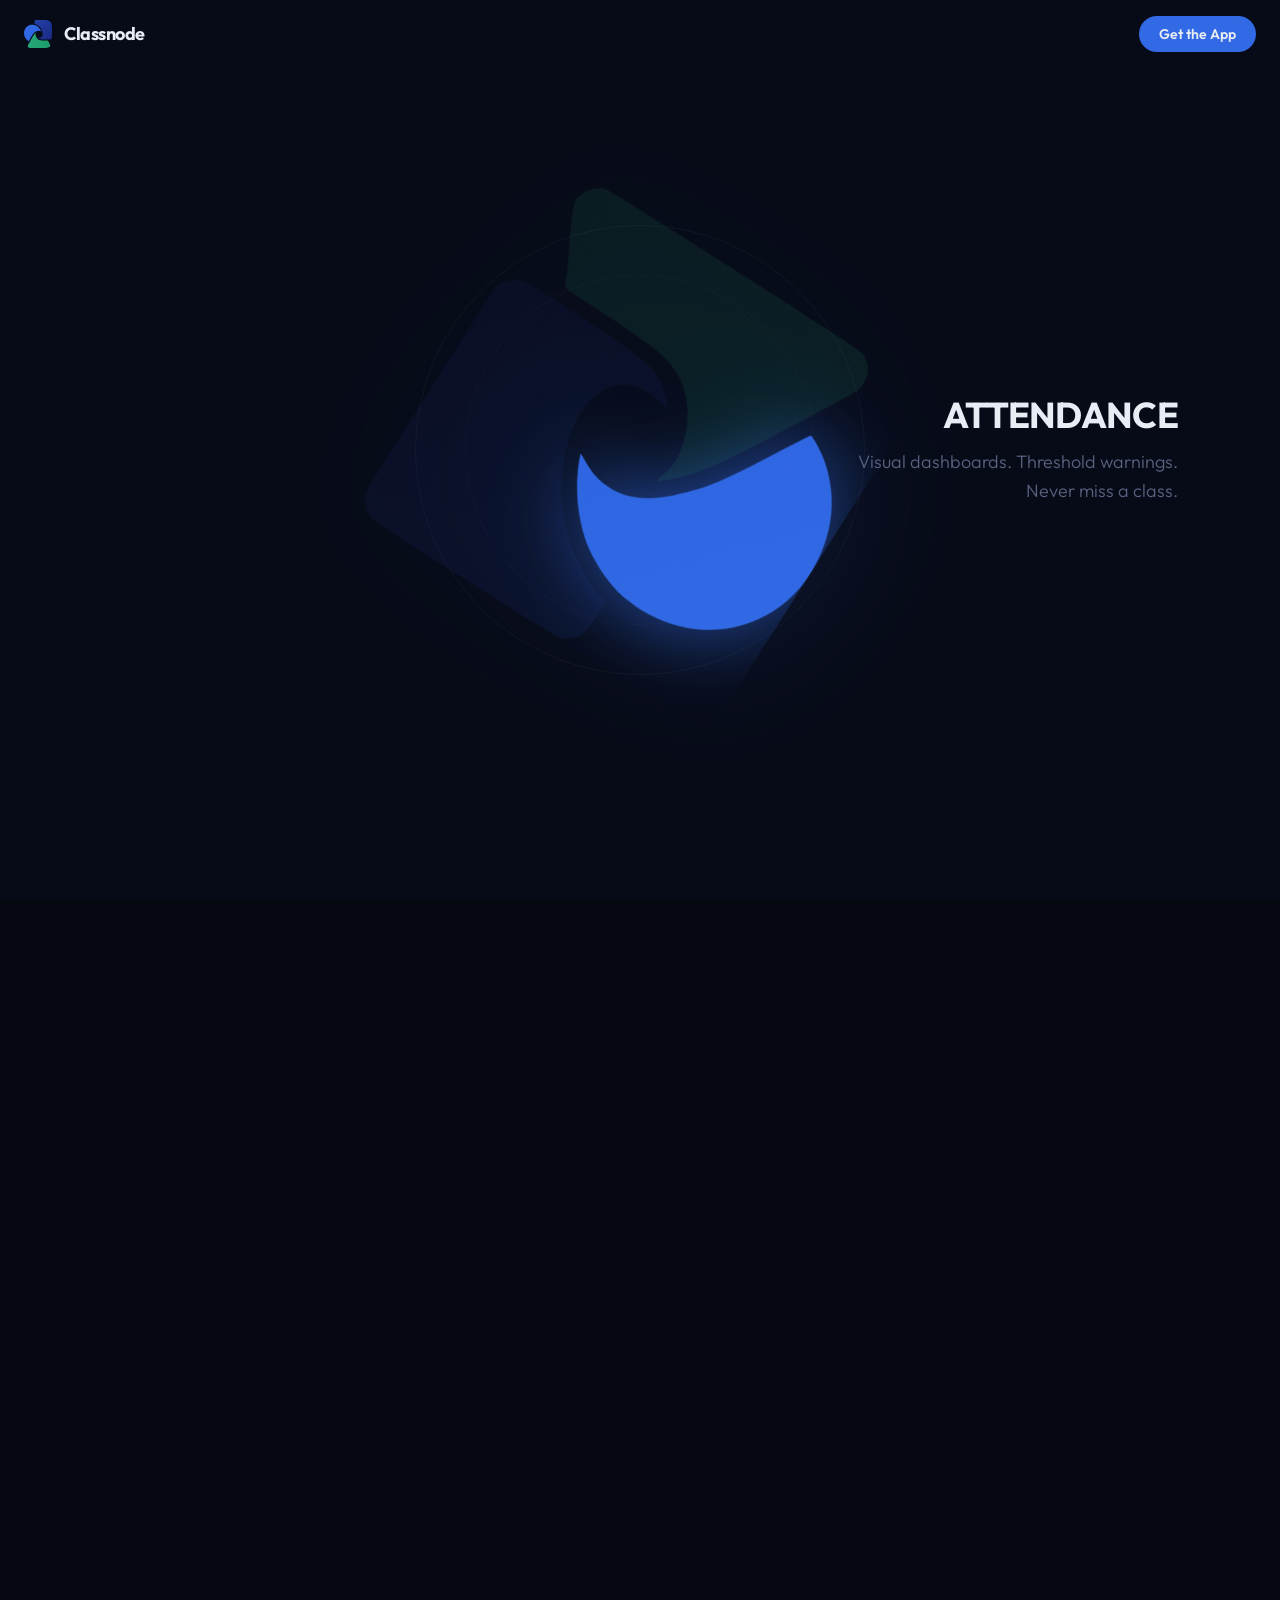
==== index.html @ 3347afe3 "fix: shape reveal spacing after learn" ====
<!doctype html>
<html lang="en">
  <head>
    <meta charset="UTF-8" />
    <link rel="icon" type="image/svg+xml" href="/vite.svg" />
    <meta name="viewport" content="width=device-width, initial-scale=1.0" />
    <title>Vite + React</title>
    <script type="module" crossorigin src="/assets/index-DZCa2__6.js"></script>
    <link rel="stylesheet" crossorigin href="/assets/index-CucDnsRY.css">
  </head>
  <body>
    <div id="root"></div>
  </body>
</html>
---- assets/index-CucDnsRY.css ----
@import"https://fonts.googleapis.com/css2?family=Outfit:wght@200;300;400;500;600;700;800;900&display=swap";/*! tailwindcss v4.1.8 | MIT License | https://tailwindcss.com */@layer properties{@supports (((-webkit-hyphens:none)) and (not (margin-trim:inline))) or ((-moz-orient:inline) and (not (color:rgb(from red r g b)))){*,:before,:after,::backdrop{--tw-translate-x:0;--tw-translate-y:0;--tw-translate-z:0;--tw-scale-x:1;--tw-scale-y:1;--tw-scale-z:1;--tw-rotate-x:initial;--tw-rotate-y:initial;--tw-rotate-z:initial;--tw-skew-x:initial;--tw-skew-y:initial;--tw-border-style:solid;--tw-leading:initial;--tw-font-weight:initial;--tw-tracking:initial;--tw-shadow:0 0 #0000;--tw-shadow-color:initial;--tw-shadow-alpha:100%;--tw-inset-shadow:0 0 #0000;--tw-inset-shadow-color:initial;--tw-inset-shadow-alpha:100%;--tw-ring-color:initial;--tw-ring-shadow:0 0 #0000;--tw-inset-ring-color:initial;--tw-inset-ring-shadow:0 0 #0000;--tw-ring-inset:initial;--tw-ring-offset-width:0px;--tw-ring-offset-color:#fff;--tw-ring-offset-shadow:0 0 #0000;--tw-blur:initial;--tw-brightness:initial;--tw-contrast:initial;--tw-grayscale:initial;--tw-hue-rotate:initial;--tw-invert:initial;--tw-opacity:initial;--tw-saturate:initial;--tw-sepia:initial;--tw-drop-shadow:initial;--tw-drop-shadow-color:initial;--tw-drop-shadow-alpha:100%;--tw-drop-shadow-size:initial;--tw-backdrop-blur:initial;--tw-backdrop-brightness:initial;--tw-backdrop-contrast:initial;--tw-backdrop-grayscale:initial;--tw-backdrop-hue-rotate:initial;--tw-backdrop-invert:initial;--tw-backdrop-opacity:initial;--tw-backdrop-saturate:initial;--tw-backdrop-sepia:initial;--tw-duration:initial}}}@layer theme{:root,:host{--font-sans:"Outfit",system-ui,-apple-system,sans-serif;--font-mono:ui-monospace,SFMono-Regular,Menlo,Monaco,Consolas,"Liberation Mono","Courier New",monospace;--color-black:#050810;--color-white:#e8ecf4;--spacing:.25rem;--container-xs:20rem;--container-sm:24rem;--container-md:28rem;--container-lg:32rem;--container-2xl:42rem;--container-4xl:56rem;--container-5xl:64rem;--container-6xl:72rem;--container-7xl:80rem;--text-xs:.75rem;--text-xs--line-height:calc(1/.75);--text-sm:.875rem;--text-sm--line-height:calc(1.25/.875);--text-base:1rem;--text-base--line-height: 1.5 ;--text-lg:1.125rem;--text-lg--line-height:calc(1.75/1.125);--text-xl:1.25rem;--text-xl--line-height:calc(1.75/1.25);--text-2xl:1.5rem;--text-2xl--line-height:calc(2/1.5);--text-3xl:1.875rem;--text-3xl--line-height: 1.2 ;--text-4xl:2.25rem;--text-4xl--line-height:calc(2.5/2.25);--text-5xl:3rem;--text-5xl--line-height:1;--text-6xl:3.75rem;--text-6xl--line-height:1;--text-7xl:4.5rem;--text-7xl--line-height:1;--text-8xl:6rem;--text-8xl--line-height:1;--font-weight-light:300;--font-weight-medium:500;--font-weight-semibold:600;--font-weight-bold:700;--font-weight-black:900;--tracking-tight:-.025em;--tracking-normal:0em;--tracking-wider:.05em;--tracking-widest:.1em;--leading-tight:1.25;--leading-relaxed:1.625;--radius-md:.375rem;--radius-lg:.5rem;--radius-3xl:1.5rem;--blur-xl:24px;--default-transition-duration:.15s;--default-transition-timing-function:cubic-bezier(.4,0,.2,1);--default-font-family:var(--font-sans);--default-mono-font-family:var(--font-mono);--color-main-bg:#070b18;--color-surface:#0d1228;--color-brand-blue:#326ae5;--color-text-dim:#5a6280}}@layer base{*,:after,:before,::backdrop{box-sizing:border-box;border:0 solid;margin:0;padding:0}::file-selector-button{box-sizing:border-box;border:0 solid;margin:0;padding:0}html,:host{-webkit-text-size-adjust:100%;-moz-tab-size:4;tab-size:4;line-height:1.5;font-family:var(--default-font-family,ui-sans-serif,system-ui,sans-serif,"Apple Color Emoji","Segoe UI Emoji","Segoe UI Symbol","Noto Color Emoji");font-feature-settings:var(--default-font-feature-settings,normal);font-variation-settings:var(--default-font-variation-settings,normal);-webkit-tap-highlight-color:transparent}hr{height:0;color:inherit;border-top-width:1px}abbr:where([title]){-webkit-text-decoration:underline dotted;text-decoration:underline dotted}h1,h2,h3,h4,h5,h6{font-size:inherit;font-weight:inherit}a{color:inherit;-webkit-text-decoration:inherit;text-decoration:inherit}b,strong{font-weight:bolder}code,kbd,samp,pre{font-family:var(--default-mono-font-family,ui-monospace,SFMono-Regular,Menlo,Monaco,Consolas,"Liberation Mono","Courier New",monospace);font-feature-settings:var(--default-mono-font-feature-settings,normal);font-variation-settings:var(--default-mono-font-variation-settings,normal);font-size:1em}small{font-size:80%}sub,sup{vertical-align:baseline;font-size:75%;line-height:0;position:relative}sub{bottom:-.25em}sup{top:-.5em}table{text-indent:0;border-color:inherit;border-collapse:collapse}:-moz-focusring{outline:auto}progress{vertical-align:baseline}summary{display:list-item}ol,ul,menu{list-style:none}img,svg,video,canvas,audio,iframe,embed,object{vertical-align:middle;display:block}img,video{max-width:100%;height:auto}button,input,select,optgroup,textarea{font:inherit;font-feature-settings:inherit;font-variation-settings:inherit;letter-spacing:inherit;color:inherit;opacity:1;background-color:#0000;border-radius:0}::file-selector-button{font:inherit;font-feature-settings:inherit;font-variation-settings:inherit;letter-spacing:inherit;color:inherit;opacity:1;background-color:#0000;border-radius:0}:where(select:is([multiple],[size])) optgroup{font-weight:bolder}:where(select:is([multiple],[size])) optgroup option{padding-inline-start:20px}::file-selector-button{margin-inline-end:4px}::placeholder{opacity:1}@supports (not ((-webkit-appearance:-apple-pay-button))) or (contain-intrinsic-size:1px){::placeholder{color:currentColor}@supports (color:color-mix(in lab,red,red)){::placeholder{color:color-mix(in oklab,currentcolor 50%,transparent)}}}textarea{resize:vertical}::-webkit-search-decoration{-webkit-appearance:none}::-webkit-date-and-time-value{min-height:1lh;text-align:inherit}::-webkit-datetime-edit{display:inline-flex}::-webkit-datetime-edit-fields-wrapper{padding:0}::-webkit-datetime-edit{padding-block:0}::-webkit-datetime-edit-year-field{padding-block:0}::-webkit-datetime-edit-month-field{padding-block:0}::-webkit-datetime-edit-day-field{padding-block:0}::-webkit-datetime-edit-hour-field{padding-block:0}::-webkit-datetime-edit-minute-field{padding-block:0}::-webkit-datetime-edit-second-field{padding-block:0}::-webkit-datetime-edit-millisecond-field{padding-block:0}::-webkit-datetime-edit-meridiem-field{padding-block:0}:-moz-ui-invalid{box-shadow:none}button,input:where([type=button],[type=reset],[type=submit]){-webkit-appearance:button;-moz-appearance:button;appearance:button}::file-selector-button{-webkit-appearance:button;-moz-appearance:button;appearance:button}::-webkit-inner-spin-button{height:auto}::-webkit-outer-spin-button{height:auto}[hidden]:where(:not([hidden=until-found])){display:none!important}}@layer components{.paragraph-line{text-wrap:nowrap;overflow:hidden}.cn-nav{top:calc(var(--spacing)*0);right:calc(var(--spacing)*0);left:calc(var(--spacing)*0);z-index:50;padding-inline:calc(var(--spacing)*6);padding-block:calc(var(--spacing)*4);justify-content:space-between;align-items:center;transition:background .4s,-webkit-backdrop-filter .4s,backdrop-filter .4s;display:flex;position:fixed}.cn-nav.scrolled{-webkit-backdrop-filter:blur(20px);background:#050810d9}.cn-nav-brand{align-items:center;gap:calc(var(--spacing)*3);text-decoration-line:none;display:flex}.cn-nav-brand img{border-radius:var(--radius-md)}.cn-nav-brand span{font-size:var(--text-lg);line-height:var(--tw-leading,var(--text-lg--line-height));--tw-font-weight:var(--font-weight-bold);font-weight:var(--font-weight-bold);--tw-tracking:var(--tracking-tight);letter-spacing:var(--tracking-tight);color:var(--color-white)}.cn-nav-cta{background-color:var(--color-brand-blue);padding-inline:calc(var(--spacing)*5);padding-block:calc(var(--spacing)*2);font-size:var(--text-sm);line-height:var(--tw-leading,var(--text-sm--line-height));--tw-font-weight:var(--font-weight-semibold);font-weight:var(--font-weight-semibold);color:var(--color-white);border-radius:3.40282e38px;text-decoration-line:none;transition:transform .3s cubic-bezier(.34,1.56,.64,1),box-shadow .3s}.cn-nav-cta:hover{transform:scale(1.05);box-shadow:0 4px 20px #326ae566}.hero-container{background-color:var(--color-main-bg);width:100vw;height:100dvh;position:relative;overflow:hidden}.hero-container .hero-content{z-index:10;flex-direction:column;justify-content:center;align-items:center;width:100%;height:100%;display:flex;position:relative}.hero-container .hero-content .hero-title{--tw-leading:1;--tw-font-weight:var(--font-weight-black);font-size:clamp(2.3rem,11vw,4.2rem);line-height:1;font-weight:var(--font-weight-black);--tw-tracking:-.05em;letter-spacing:-.05em;color:var(--color-white);text-transform:uppercase}@media (min-width:48rem){.hero-container .hero-content .hero-title{font-size:7rem}}@media (min-width:96rem){.hero-container .hero-content .hero-title{font-size:9rem}}.hero-container .hero-content .hero-tagline{margin-top:calc(var(--spacing)*4);font-size:var(--text-xl);line-height:var(--tw-leading,var(--text-xl--line-height));--tw-font-weight:var(--font-weight-medium);font-weight:var(--font-weight-medium);--tw-tracking:var(--tracking-tight);letter-spacing:var(--tracking-tight);color:var(--color-brand-blue)}@media (min-width:48rem){.hero-container .hero-content .hero-tagline{font-size:var(--text-2xl);line-height:var(--tw-leading,var(--text-2xl--line-height))}}@media (min-width:96rem){.hero-container .hero-content .hero-tagline{font-size:var(--text-3xl);line-height:var(--tw-leading,var(--text-3xl--line-height))}}.hero-container .hero-content .hero-desc{margin-top:calc(var(--spacing)*4);max-width:var(--container-xs);padding-inline:calc(var(--spacing)*4);text-align:center;font-size:var(--text-base);line-height:var(--tw-leading,var(--text-base--line-height));--tw-leading:var(--leading-relaxed);line-height:var(--leading-relaxed);--tw-font-weight:var(--font-weight-light);font-weight:var(--font-weight-light);color:var(--color-text-dim)}@media (min-width:48rem){.hero-container .hero-content .hero-desc{max-width:var(--container-2xl);padding-inline:calc(var(--spacing)*6);font-size:var(--text-lg);line-height:var(--tw-leading,var(--text-lg--line-height));font-size:var(--text-xl);line-height:var(--tw-leading,var(--text-xl--line-height))}}@media (min-width:96rem){.hero-container .hero-content .hero-desc{font-size:var(--text-2xl);line-height:var(--tw-leading,var(--text-2xl--line-height))}}.hero-container .hero-content .hero-button{margin-top:calc(var(--spacing)*8);cursor:pointer;background-color:var(--color-brand-blue);padding:calc(var(--spacing)*3);padding-inline:calc(var(--spacing)*10);font-size:var(--text-sm);line-height:var(--tw-leading,var(--text-sm--line-height));--tw-font-weight:var(--font-weight-bold);font-weight:var(--font-weight-bold);color:var(--color-white);text-transform:uppercase;border-radius:3.40282e38px;text-decoration-line:none}@media (min-width:48rem){.hero-container .hero-content .hero-button{margin-top:calc(var(--spacing)*14);padding:calc(var(--spacing)*4);padding-inline:calc(var(--spacing)*14);font-size:var(--text-base);line-height:var(--tw-leading,var(--text-base--line-height))}}.hero-container .hero-content .hero-button{transition:transform .4s cubic-bezier(.34,1.56,.64,1),box-shadow .4s}.hero-container .hero-content .hero-button:hover{transform:scale(1.06);box-shadow:0 8px 40px #326ae566}.hero-container .hero-glow{pointer-events:none;border-radius:50%;position:absolute}.hero-container .glow-1{background:radial-gradient(circle,#326ae51a,#0000 70%);width:600px;height:600px;top:-10%;right:15%}.hero-container .glow-2{background:radial-gradient(circle,#26a97614,#0000 70%);width:550px;height:550px;bottom:10%;left:10%}.shape-reveal{z-index:20;background-color:var(--color-surface);justify-content:center;align-items:center;min-height:100dvh;display:flex;position:relative;overflow:hidden}.shape-reveal .shape-wrapper{justify-content:center;align-items:center;gap:calc(var(--spacing)*8);padding-inline:calc(var(--spacing)*4);font-size:var(--text-3xl);line-height:var(--tw-leading,var(--text-3xl--line-height));--tw-leading:1;--tw-font-weight:var(--font-weight-black);line-height:1;font-weight:var(--font-weight-black);--tw-tracking:-.04em;letter-spacing:-.04em;text-transform:uppercase;flex-direction:column;display:flex}@media (min-width:48rem){.shape-reveal .shape-wrapper{gap:calc(var(--spacing)*14);font-size:var(--text-7xl);line-height:var(--tw-leading,var(--text-7xl--line-height))}}@media (min-width:96rem){.shape-reveal .shape-wrapper{font-size:7rem}}.shape-reveal .shape-wrapper h1{text-align:center;--tw-leading:1;line-height:1}.shape-reveal .shape-wrapper h1:first-of-type{max-width:var(--container-sm);text-align:center;color:#e8ecf410}@media (min-width:48rem){.shape-reveal .shape-wrapper h1:first-of-type{max-width:var(--container-2xl)}}@media (min-width:96rem){.shape-reveal .shape-wrapper h1:first-of-type{max-width:var(--container-4xl)}}.shape-reveal .shape-wrapper h1:last-of-type{max-width:var(--container-sm);text-align:center;color:#e8ecf410}@media (min-width:48rem){.shape-reveal .shape-wrapper h1:last-of-type{max-width:var(--container-4xl)}}@media (min-width:96rem){.shape-reveal .shape-wrapper h1:last-of-type{max-width:var(--container-7xl)}}.shape-reveal .shape-text-scroll{z-index:10;margin-block:calc(var(--spacing)*2);position:relative}.shape-reveal p{text-align:center;--tw-font-weight:var(--font-weight-light);font-weight:var(--font-weight-light);color:var(--color-text-dim)}.logo-section{background-color:var(--color-main-bg);min-height:100dvh;position:relative}.logo-pin-container{justify-content:center;align-items:center;min-height:100dvh;display:flex;position:relative;overflow:hidden}.logo-svg-main{filter:drop-shadow(0 0 60px #326ae526);width:clamp(180px,35vw,420px);height:auto;transition:filter .5s}.logo-svg-main path{transition:opacity .6s,filter .6s}.logo-svg-main.hl-circle #pathSquare,.logo-svg-main.hl-circle #pathTriangle{opacity:.12}.logo-svg-main.hl-circle #pathCircle{filter:drop-shadow(0 0 30px #326ae599)}.logo-svg-main.hl-triangle #pathSquare,.logo-svg-main.hl-triangle #pathCircle{opacity:.12}.logo-svg-main.hl-triangle #pathTriangle{filter:drop-shadow(0 0 30px #26a97699)}.logo-svg-main.hl-square #pathCircle,.logo-svg-main.hl-square #pathTriangle{opacity:.12}.logo-svg-main.hl-square #pathSquare{filter:drop-shadow(0 0 30px #2240a8b3)}.feature-label{pointer-events:none;width:90%;max-width:var(--container-sm);--tw-translate-x: -50% ;translate:var(--tw-translate-x)var(--tw-translate-y);--tw-scale-x:95%;--tw-scale-y:95%;--tw-scale-z:95%;scale:var(--tw-scale-x)var(--tw-scale-y);text-align:center;opacity:0;transition-property:all;transition-timing-function:var(--tw-ease,var(--default-transition-timing-function));transition-duration:var(--tw-duration,var(--default-transition-duration));--tw-duration:.5s;flex-direction:column;justify-content:center;align-items:center;transition-duration:.5s;display:flex;position:absolute;bottom:8%;left:50%}.feature-label.active{--tw-translate-y:-8px;translate:var(--tw-translate-x)var(--tw-translate-y);--tw-scale-x:100%;--tw-scale-y:100%;--tw-scale-z:100%;scale:var(--tw-scale-x)var(--tw-scale-y);opacity:1}.feature-label h3{font-size:var(--text-2xl);line-height:var(--tw-leading,var(--text-2xl--line-height));--tw-font-weight:var(--font-weight-bold);font-weight:var(--font-weight-bold);--tw-tracking:var(--tracking-tight);letter-spacing:var(--tracking-tight);color:var(--color-white);text-transform:uppercase}.feature-label .fl-desc{margin-top:calc(var(--spacing)*2);max-width:var(--container-xs);text-align:center;font-size:var(--text-sm);line-height:var(--tw-leading,var(--text-sm--line-height));--tw-leading:var(--leading-relaxed);line-height:var(--leading-relaxed);--tw-font-weight:var(--font-weight-light);font-weight:var(--font-weight-light);--tw-tracking:var(--tracking-normal);letter-spacing:var(--tracking-normal);color:var(--color-text-dim);text-transform:none}@media (min-width:768px){.feature-label{pointer-events:auto;width:calc(var(--spacing)*80);--tw-translate-x:calc(var(--spacing)*0);max-width:none;--tw-translate-y: -50% ;translate:var(--tw-translate-x)var(--tw-translate-y);--tw-scale-x:100%;--tw-scale-y:100%;--tw-scale-z:100%;scale:var(--tw-scale-x)var(--tw-scale-y);text-align:left;align-items:flex-start;position:absolute;top:50%;bottom:auto;left:auto}.feature-label.active{--tw-translate-x:calc(var(--spacing)*0);--tw-translate-y:-50%;translate:var(--tw-translate-x)var(--tw-translate-y)}.feature-label h3{font-size:var(--text-3xl);line-height:var(--tw-leading,var(--text-3xl--line-height));--tw-font-weight:var(--font-weight-bold);font-weight:var(--font-weight-bold);--tw-tracking:var(--tracking-tight);letter-spacing:var(--tracking-tight);text-transform:uppercase}@media (min-width:48rem){.feature-label h3{font-size:var(--text-4xl);line-height:var(--tw-leading,var(--text-4xl--line-height))}}.feature-label .fl-desc{margin-top:calc(var(--spacing)*3);max-width:var(--container-sm);text-align:left;font-size:var(--text-base);line-height:var(--tw-leading,var(--text-base--line-height))}@media (min-width:48rem){.feature-label .fl-desc{font-size:var(--text-lg);line-height:var(--tw-leading,var(--text-lg--line-height))}}.fl-circle{text-align:right;align-items:flex-end;right:8vw}.fl-circle .fl-desc{text-align:right}.fl-triangle{text-align:left;align-items:flex-start;left:8vw}.fl-triangle .fl-desc{text-align:left}.fl-square{text-align:right;align-items:flex-end;right:8vw}.fl-square .fl-desc{text-align:right}}.feat-section{background-color:var(--color-main-bg);padding-block:calc(var(--spacing)*20);position:relative;overflow:hidden}.marquee-wrap{border-block-style:var(--tw-border-style);border-block-width:1px;border-color:#e8ecf40d;overflow:hidden}@supports (color:color-mix(in lab,red,red)){.marquee-wrap{border-color:color-mix(in oklab,var(--color-white)5%,transparent)}}.marquee-wrap{padding-block:calc(var(--spacing)*8)}.mq-track{align-items:center;gap:calc(var(--spacing)*0);white-space:nowrap;width:max-content;display:flex}.mq-item{align-items:center;gap:calc(var(--spacing)*6);padding-inline:calc(var(--spacing)*6);font-size:var(--text-2xl);line-height:var(--tw-leading,var(--text-2xl--line-height));--tw-font-weight:var(--font-weight-black);font-weight:var(--font-weight-black);--tw-tracking:var(--tracking-tight);letter-spacing:var(--tracking-tight);color:#e8ecf41a;display:inline-flex}@supports (color:color-mix(in lab,red,red)){.mq-item{color:color-mix(in oklab,var(--color-white)10%,transparent)}}.mq-item{text-transform:uppercase}@media (min-width:48rem){.mq-item{font-size:var(--text-4xl);line-height:var(--tw-leading,var(--text-4xl--line-height))}}@media (min-width:96rem){.mq-item{font-size:var(--text-5xl);line-height:var(--tw-leading,var(--text-5xl--line-height))}}.mq-item{transition:color .3s}.mq-item:hover{color:#ffffff4d}.mq-dot{font-size:var(--text-xs);line-height:var(--tw-leading,var(--text-xs--line-height));color:var(--color-brand-blue)}.bento-grid{max-width:var(--container-5xl);gap:calc(var(--spacing)*4);grid-template-columns:repeat(1,minmax(0,1fr));margin-inline:auto;display:grid}@media (min-width:48rem){.bento-grid{grid-template-columns:repeat(2,minmax(0,1fr))}}.bento-card{border-radius:var(--radius-3xl);padding:calc(var(--spacing)*8);position:relative;overflow:hidden}@media (min-width:48rem){.bento-card{padding:calc(var(--spacing)*10)}}.bento-card{background:#ffffff05;border:1px solid #ffffff0a;transition:border-color .4s,background .4s}.bento-card:hover{background:#ffffff08;border-color:#ffffff14}.bento-card h3{margin-bottom:calc(var(--spacing)*3);font-size:var(--text-xl);line-height:var(--tw-leading,var(--text-xl--line-height));--tw-font-weight:var(--font-weight-bold);font-weight:var(--font-weight-bold);--tw-tracking:var(--tracking-tight);letter-spacing:var(--tracking-tight)}@media (min-width:48rem){.bento-card h3{font-size:var(--text-2xl);line-height:var(--tw-leading,var(--text-2xl--line-height))}}.bento-card p{font-size:var(--text-base);line-height:var(--tw-leading,var(--text-base--line-height));--tw-leading:var(--leading-relaxed);line-height:var(--leading-relaxed);--tw-font-weight:var(--font-weight-light);font-weight:var(--font-weight-light);color:var(--color-text-dim)}@media (min-width:48rem){.bento-wide{grid-column:span 2/span 2}}.bc-accent{top:calc(var(--spacing)*0);left:calc(var(--spacing)*8);height:calc(var(--spacing)*1);width:calc(var(--spacing)*12);border-bottom-right-radius:3.40282e38px;border-bottom-left-radius:3.40282e38px;position:absolute}.bc-accent.blue{background:#326ae5}.bc-accent.green{background:#26a976}.bc-accent.navy{background:#5b7bf2}.cta-section{background-color:var(--color-main-bg);min-height:70dvh;padding-inline:calc(var(--spacing)*6);text-align:center;flex-direction:column;justify-content:center;align-items:center;display:flex;position:relative;overflow:hidden}.cta-section .cta-glow{pointer-events:none;filter:blur(120px);border-radius:3.40282e38px;position:absolute}.cta-section h2{margin-bottom:calc(var(--spacing)*4);font-size:var(--text-5xl);line-height:var(--tw-leading,var(--text-5xl--line-height));--tw-leading:1;--tw-font-weight:var(--font-weight-black);line-height:1;font-weight:var(--font-weight-black);--tw-tracking:-.04em;letter-spacing:-.04em;text-transform:uppercase}@media (min-width:48rem){.cta-section h2{font-size:var(--text-7xl);line-height:var(--tw-leading,var(--text-7xl--line-height))}}@media (min-width:96rem){.cta-section h2{font-size:6rem}}.cta-section .cta-desc{margin-bottom:calc(var(--spacing)*10);font-size:var(--text-xl);line-height:var(--tw-leading,var(--text-xl--line-height));--tw-font-weight:var(--font-weight-light);font-weight:var(--font-weight-light);color:var(--color-text-dim)}.cta-section .cta-btn{align-items:center;gap:calc(var(--spacing)*3);background-color:var(--color-brand-blue);padding-inline:calc(var(--spacing)*10);padding-block:calc(var(--spacing)*5);font-size:var(--text-lg);line-height:var(--tw-leading,var(--text-lg--line-height));--tw-font-weight:var(--font-weight-bold);font-weight:var(--font-weight-bold);color:var(--color-white);border-radius:3.40282e38px;text-decoration-line:none;transition:transform .4s cubic-bezier(.34,1.56,.64,1),box-shadow .4s;display:inline-flex}.cta-section .cta-btn:hover{transform:scale(1.06);box-shadow:0 8px 40px #326ae566}.cta-section .cta-ios{margin-top:calc(var(--spacing)*4);font-size:var(--text-sm);line-height:var(--tw-leading,var(--text-sm--line-height));color:var(--color-text-dim)}.cn-footer{border-top-style:var(--tw-border-style);border-color:#e8ecf40d;border-top-width:1px}@supports (color:color-mix(in lab,red,red)){.cn-footer{border-color:color-mix(in oklab,var(--color-white)5%,transparent)}}.cn-footer{padding-inline:calc(var(--spacing)*6);padding-block:calc(var(--spacing)*6)}.cn-footer .footer-inner{max-width:var(--container-6xl);justify-content:space-between;align-items:center;gap:calc(var(--spacing)*4);flex-wrap:wrap;margin-inline:auto;display:flex}.cn-footer .footer-copy{font-size:var(--text-xs);line-height:var(--tw-leading,var(--text-xs--line-height));color:var(--color-text-dim)}.cn-footer .footer-links{gap:calc(var(--spacing)*5);display:flex}.cn-footer .footer-links a{font-size:var(--text-xs);line-height:var(--tw-leading,var(--text-xs--line-height));color:var(--color-text-dim);transition-property:color,background-color,border-color,outline-color,text-decoration-color,fill,stroke,--tw-gradient-from,--tw-gradient-via,--tw-gradient-to;transition-timing-function:var(--tw-ease,var(--default-transition-timing-function));transition-duration:var(--tw-duration,var(--default-transition-duration));text-decoration-line:none}@media (hover:hover){.cn-footer .footer-links a:hover{color:var(--color-white)}}}@layer utilities{.pointer-events-none{pointer-events:none}.absolute{position:absolute}.relative{position:relative}.static{position:static}.inset-0{inset:calc(var(--spacing)*0)}.inset-x-0{inset-inline:calc(var(--spacing)*0)}.top-1\/2{top:50%}.right-0{right:calc(var(--spacing)*0)}.bottom-0{bottom:calc(var(--spacing)*0)}.bottom-5{bottom:calc(var(--spacing)*5)}.bottom-10{bottom:calc(var(--spacing)*10)}.left-0{left:calc(var(--spacing)*0)}.left-1\/2{left:50%}.left-5{left:calc(var(--spacing)*5)}.z-10{z-index:10}.container{width:100%}@media (min-width:40rem){.container{max-width:40rem}}@media (min-width:48rem){.container{max-width:48rem}}@media (min-width:64rem){.container{max-width:64rem}}@media (min-width:80rem){.container{max-width:80rem}}@media (min-width:96rem){.container{max-width:96rem}}.mx-auto{margin-inline:auto}.-ms-44{margin-inline-start:calc(var(--spacing)*-44)}.mt-0{margin-top:calc(var(--spacing)*0)}.mt-6{margin-top:calc(var(--spacing)*6)}.mt-10{margin-top:calc(var(--spacing)*10)}.mb-4{margin-bottom:calc(var(--spacing)*4)}.mb-6{margin-bottom:calc(var(--spacing)*6)}.mb-8{margin-bottom:calc(var(--spacing)*8)}.mb-24{margin-bottom:calc(var(--spacing)*24)}.ml-\[2vw\]{margin-left:2vw}.flex{display:flex}.inline-block{display:inline-block}.table{display:table}.aspect-\[4\/3\]{aspect-ratio:4/3}.size-14{width:calc(var(--spacing)*14);height:calc(var(--spacing)*14)}.size-\[9vw\]{width:9vw;height:9vw}.size-full{width:100%;height:100%}.h-1\/2{height:50%}.h-4\/5{height:80%}.h-16{height:calc(var(--spacing)*16)}.h-\[2px\]{height:2px}.h-dvh{height:100dvh}.h-full{height:100%}.min-h-dvh{min-height:100dvh}.w-4\/5{width:80%}.w-80{width:calc(var(--spacing)*80)}.w-full{width:100%}.w-px{width:1px}.w-screen{width:100vw}.max-w-2xl{max-width:var(--container-2xl)}.max-w-6xl{max-width:var(--container-6xl)}.max-w-7xl{max-width:var(--container-7xl)}.max-w-md{max-width:var(--container-md)}.max-w-sm{max-width:var(--container-sm)}.max-w-xs{max-width:var(--container-xs)}.flex-none{flex:none}.origin-center{transform-origin:50%}.-translate-x-1\/2{--tw-translate-x: -50% ;translate:var(--tw-translate-x)var(--tw-translate-y)}.-translate-y-1\/2{--tw-translate-y: -50% ;translate:var(--tw-translate-x)var(--tw-translate-y)}.-translate-y-5{--tw-translate-y:calc(var(--spacing)*-5);translate:var(--tw-translate-x)var(--tw-translate-y)}.translate-y-10{--tw-translate-y:calc(var(--spacing)*10);translate:var(--tw-translate-x)var(--tw-translate-y)}.translate-y-\[-5\%\]{--tw-translate-y:-5%;translate:var(--tw-translate-x)var(--tw-translate-y)}.translate-y-\[5\%\]{--tw-translate-y:5%;translate:var(--tw-translate-x)var(--tw-translate-y)}.translate-y-\[10\%\]{--tw-translate-y:10%;translate:var(--tw-translate-x)var(--tw-translate-y)}.scale-x-0{--tw-scale-x:0%;scale:var(--tw-scale-x)var(--tw-scale-y)}.rotate-0{rotate:none}.rotate-\[-1deg\]{rotate:-1deg}.rotate-\[-3deg\]{rotate:-3deg}.rotate-\[-5deg\]{rotate:-5deg}.rotate-\[1deg\]{rotate:1deg}.rotate-\[3deg\]{rotate:3deg}.rotate-z-\[-3deg\]{--tw-rotate-z:rotateZ(-3deg);transform:var(--tw-rotate-x,)var(--tw-rotate-y,)var(--tw-rotate-z,)var(--tw-skew-x,)var(--tw-skew-y,)}.rotate-z-\[-4deg\]{--tw-rotate-z:rotateZ(-4deg);transform:var(--tw-rotate-x,)var(--tw-rotate-y,)var(--tw-rotate-z,)var(--tw-skew-x,)var(--tw-skew-y,)}.rotate-z-\[-10deg\]{--tw-rotate-z:rotateZ(-10deg);transform:var(--tw-rotate-x,)var(--tw-rotate-y,)var(--tw-rotate-z,)var(--tw-skew-x,)var(--tw-skew-y,)}.rotate-z-\[4deg\]{--tw-rotate-z:rotateZ(4deg);transform:var(--tw-rotate-x,)var(--tw-rotate-y,)var(--tw-rotate-z,)var(--tw-skew-x,)var(--tw-skew-y,)}.transform{transform:var(--tw-rotate-x,)var(--tw-rotate-y,)var(--tw-rotate-z,)var(--tw-skew-x,)var(--tw-skew-y,)}.cursor-pointer{cursor:pointer}.flex-col{flex-direction:column}.flex-col-reverse{flex-direction:column-reverse}.items-center{align-items:center}.justify-between{justify-content:space-between}.justify-center{justify-content:center}.gap-7{gap:calc(var(--spacing)*7)}.gap-12{gap:calc(var(--spacing)*12)}.gap-28{gap:calc(var(--spacing)*28)}.overflow-hidden{overflow:hidden}.rounded{border-radius:.25rem}.rounded-3xl{border-radius:var(--radius-3xl)}.rounded-full{border-radius:3.40282e38px}.rounded-lg{border-radius:var(--radius-lg)}.border{border-style:var(--tw-border-style);border-width:1px}.border-\[\.5vw\]{border-style:var(--tw-border-style);border-width:.5vw}.border-\[\#e3d3bc\]{border-color:#e3d3bc}.border-\[\#e8ddca\]{border-color:#e8ddca}.border-\[\#faeade33\]{border-color:#faeade33}.border-brand-blue\/30{border-color:#326ae54d}@supports (color:color-mix(in lab,red,red)){.border-brand-blue\/30{border-color:color-mix(in oklab,var(--color-brand-blue)30%,transparent)}}.bg-\[\#7f3b2d\]{background-color:#7f3b2d}.bg-\[\#222123\]{background-color:#222123}.bg-\[\#fdebd2\]{background-color:#fdebd2}.bg-\[\#ffffff1a\]{background-color:#ffffff1a}.bg-black{background-color:var(--color-black)}.bg-brand-blue{background-color:var(--color-brand-blue)}.bg-brand-blue\/5{background-color:#326ae50d}@supports (color:color-mix(in lab,red,red)){.bg-brand-blue\/5{background-color:color-mix(in oklab,var(--color-brand-blue)5%,transparent)}}.bg-main-bg{background-color:var(--color-main-bg)}.bg-\[radial-gradient\(rgba\(255\,255\,255\,0\.015\)_1px\,transparent_1px\)\]{background-image:radial-gradient(#ffffff04 1px,#0000 1px)}.\[background-size\:16px_16px\]{background-size:16px 16px}.object-contain{object-fit:contain}.object-bottom{object-position:bottom}.p-3{padding:calc(var(--spacing)*3)}.p-4{padding:calc(var(--spacing)*4)}.px-2{padding-inline:calc(var(--spacing)*2)}.px-3{padding-inline:calc(var(--spacing)*3)}.px-5{padding-inline:calc(var(--spacing)*5)}.px-6{padding-inline:calc(var(--spacing)*6)}.py-0\.5{padding-block:calc(var(--spacing)*.5)}.py-1{padding-block:calc(var(--spacing)*1)}.py-2{padding-block:calc(var(--spacing)*2)}.py-3{padding-block:calc(var(--spacing)*3)}.py-5{padding-block:calc(var(--spacing)*5)}.py-7{padding-block:calc(var(--spacing)*7)}.py-24{padding-block:calc(var(--spacing)*24)}.py-28{padding-block:calc(var(--spacing)*28)}.ps-52{padding-inline-start:calc(var(--spacing)*52)}.pb-0{padding-bottom:calc(var(--spacing)*0)}.pb-2{padding-bottom:calc(var(--spacing)*2)}.pb-5{padding-bottom:calc(var(--spacing)*5)}.text-center{text-align:center}.text-3xl{font-size:var(--text-3xl);line-height:var(--tw-leading,var(--text-3xl--line-height))}.text-4xl{font-size:var(--text-4xl);line-height:var(--tw-leading,var(--text-4xl--line-height))}.text-5xl{font-size:var(--text-5xl);line-height:var(--tw-leading,var(--text-5xl--line-height))}.text-base{font-size:var(--text-base);line-height:var(--tw-leading,var(--text-base--line-height))}.text-lg{font-size:var(--text-lg);line-height:var(--tw-leading,var(--text-lg--line-height))}.text-xs{font-size:var(--text-xs);line-height:var(--tw-leading,var(--text-xs--line-height))}.text-\[3\.3rem\]{font-size:3.3rem}.text-\[20\.5vw\]{font-size:20.5vw}.leading-\[9vw\]{--tw-leading:9vw;line-height:9vw}.leading-\[105\%\]{--tw-leading:105%;line-height:105%}.leading-\[115\%\]{--tw-leading:115%;line-height:115%}.leading-none{--tw-leading:1;line-height:1}.leading-relaxed{--tw-leading:var(--leading-relaxed);line-height:var(--leading-relaxed)}.leading-tight{--tw-leading:var(--leading-tight);line-height:var(--leading-tight)}.font-black{--tw-font-weight:var(--font-weight-black);font-weight:var(--font-weight-black)}.font-bold{--tw-font-weight:var(--font-weight-bold);font-weight:var(--font-weight-bold)}.font-light{--tw-font-weight:var(--font-weight-light);font-weight:var(--font-weight-light)}.font-semibold{--tw-font-weight:var(--font-weight-semibold);font-weight:var(--font-weight-semibold)}.tracking-\[-\.4vw\]{--tw-tracking:-.4vw;letter-spacing:-.4vw}.tracking-\[-\.35vw\]{--tw-tracking:-.35vw;letter-spacing:-.35vw}.tracking-\[-0\.04em\]{--tw-tracking:-.04em;letter-spacing:-.04em}.tracking-tight{--tw-tracking:var(--tracking-tight);letter-spacing:var(--tracking-tight)}.tracking-wider{--tw-tracking:var(--tracking-wider);letter-spacing:var(--tracking-wider)}.tracking-widest{--tw-tracking:var(--tracking-widest);letter-spacing:var(--tracking-widest)}.text-nowrap{text-wrap:nowrap}.text-\[\#fce1cd\]{color:#fce1cd}.text-brand-blue{color:var(--color-brand-blue)}.text-text-dim{color:var(--color-text-dim)}.text-white{color:var(--color-white)}.uppercase{text-transform:uppercase}.opacity-0{opacity:0}.opacity-30{opacity:.3}.opacity-50{opacity:.5}.shadow{--tw-shadow:0 1px 3px 0 var(--tw-shadow-color,#0000001a),0 1px 2px -1px var(--tw-shadow-color,#0000001a);box-shadow:var(--tw-inset-shadow),var(--tw-inset-ring-shadow),var(--tw-ring-offset-shadow),var(--tw-ring-shadow),var(--tw-shadow)}.filter{filter:var(--tw-blur,)var(--tw-brightness,)var(--tw-contrast,)var(--tw-grayscale,)var(--tw-hue-rotate,)var(--tw-invert,)var(--tw-saturate,)var(--tw-sepia,)var(--tw-drop-shadow,)}.backdrop-blur-xl{--tw-backdrop-blur:blur(var(--blur-xl));-webkit-backdrop-filter:var(--tw-backdrop-blur,)var(--tw-backdrop-brightness,)var(--tw-backdrop-contrast,)var(--tw-backdrop-grayscale,)var(--tw-backdrop-hue-rotate,)var(--tw-backdrop-invert,)var(--tw-backdrop-opacity,)var(--tw-backdrop-saturate,)var(--tw-backdrop-sepia,);backdrop-filter:var(--tw-backdrop-blur,)var(--tw-backdrop-brightness,)var(--tw-backdrop-contrast,)var(--tw-backdrop-grayscale,)var(--tw-backdrop-hue-rotate,)var(--tw-backdrop-invert,)var(--tw-backdrop-opacity,)var(--tw-backdrop-saturate,)var(--tw-backdrop-sepia,)}.transition{transition-property:color,background-color,border-color,outline-color,text-decoration-color,fill,stroke,--tw-gradient-from,--tw-gradient-via,--tw-gradient-to,opacity,box-shadow,transform,translate,scale,rotate,filter,-webkit-backdrop-filter,backdrop-filter,display,visibility,content-visibility,overlay,pointer-events;transition-timing-function:var(--tw-ease,var(--default-transition-timing-function));transition-duration:var(--tw-duration,var(--default-transition-duration))}.transition-colors{transition-property:color,background-color,border-color,outline-color,text-decoration-color,fill,stroke,--tw-gradient-from,--tw-gradient-via,--tw-gradient-to;transition-timing-function:var(--tw-ease,var(--default-transition-timing-function));transition-duration:var(--tw-duration,var(--default-transition-duration))}.transition-opacity{transition-property:opacity;transition-timing-function:var(--tw-ease,var(--default-transition-timing-function));transition-duration:var(--tw-duration,var(--default-transition-duration))}.transition-transform{transition-property:transform,translate,scale,rotate;transition-timing-function:var(--tw-ease,var(--default-transition-timing-function));transition-duration:var(--tw-duration,var(--default-transition-duration))}.duration-500{--tw-duration:.5s;transition-duration:.5s}@media (hover:hover){.group-hover\:scale-x-100:is(:where(.group):hover *){--tw-scale-x:100%;scale:var(--tw-scale-x)var(--tw-scale-y)}}.placeholder\:font-bold::placeholder{--tw-font-weight:var(--font-weight-bold);font-weight:var(--font-weight-bold)}@media (hover:hover){.hover\:scale-\[1\.03\]:hover{scale:1.03}.hover\:bg-\[\#ffffff1a\]:hover{background-color:#ffffff1a}}@media (min-width:48rem){.md\:top-0{top:calc(var(--spacing)*0)}.md\:bottom-10{bottom:calc(var(--spacing)*10)}.md\:bottom-16{bottom:calc(var(--spacing)*16)}.md\:bottom-auto{bottom:auto}.md\:left-10{left:calc(var(--spacing)*10)}.md\:-mt-32{margin-top:calc(var(--spacing)*-32)}.md\:mt-0{margin-top:calc(var(--spacing)*0)}.md\:mt-16{margin-top:calc(var(--spacing)*16)}.md\:mt-20{margin-top:calc(var(--spacing)*20)}.md\:mb-32{margin-bottom:calc(var(--spacing)*32)}.md\:size-\[5vw\]{width:5vw;height:5vw}.md\:h-2\/3{height:66.6667%}.md\:h-24{height:calc(var(--spacing)*24)}.md\:h-\[110vh\]{height:110vh}.md\:h-full{height:100%}.md\:min-h-fit{min-height:fit-content}.md\:w-1\/2{width:50%}.md\:w-96{width:calc(var(--spacing)*96)}.md\:max-w-2xl{max-width:var(--container-2xl)}.md\:max-w-4xl{max-width:var(--container-4xl)}.md\:max-w-lg{max-width:var(--container-lg)}.md\:\!-translate-y-\[15\%\]{--tw-translate-y: -15% !important;translate:var(--tw-translate-x)var(--tw-translate-y)!important}.md\:-translate-y-12{--tw-translate-y:calc(var(--spacing)*-12);translate:var(--tw-translate-x)var(--tw-translate-y)}.md\:translate-y-5{--tw-translate-y:calc(var(--spacing)*5);translate:var(--tw-translate-x)var(--tw-translate-y)}.md\:rotate-\[-8deg\]{rotate:-8deg}.md\:rotate-\[8deg\]{rotate:8deg}.md\:flex-row{flex-direction:row}.md\:flex-row-reverse{flex-direction:row-reverse}.md\:items-start{align-items:flex-start}.md\:justify-between{justify-content:space-between}.md\:gap-20{gap:calc(var(--spacing)*20)}.md\:gap-24{gap:calc(var(--spacing)*24)}.md\:gap-40{gap:calc(var(--spacing)*40)}.md\:rounded-\[2vw\]{border-radius:2vw}.md\:p-0{padding:calc(var(--spacing)*0)}.md\:p-5{padding:calc(var(--spacing)*5)}.md\:px-0{padding-inline:calc(var(--spacing)*0)}.md\:px-10{padding-inline:calc(var(--spacing)*10)}.md\:px-16{padding-inline:calc(var(--spacing)*16)}.md\:py-0{padding-block:calc(var(--spacing)*0)}.md\:py-8{padding-block:calc(var(--spacing)*8)}.md\:py-36{padding-block:calc(var(--spacing)*36)}.md\:pt-32{padding-top:calc(var(--spacing)*32)}.md\:pb-4{padding-bottom:calc(var(--spacing)*4)}.md\:pb-5{padding-bottom:calc(var(--spacing)*5)}.md\:text-center{text-align:center}.md\:text-left{text-align:left}.md\:text-5xl{font-size:var(--text-5xl);line-height:var(--tw-leading,var(--text-5xl--line-height))}.md\:text-6xl{font-size:var(--text-6xl);line-height:var(--tw-leading,var(--text-6xl--line-height))}.md\:text-7xl{font-size:var(--text-7xl);line-height:var(--tw-leading,var(--text-7xl--line-height))}.md\:text-8xl{font-size:var(--text-8xl);line-height:var(--tw-leading,var(--text-8xl--line-height))}.md\:text-lg{font-size:var(--text-lg);line-height:var(--tw-leading,var(--text-lg--line-height))}.md\:text-xl{font-size:var(--text-xl);line-height:var(--tw-leading,var(--text-xl--line-height))}.md\:text-\[6\.5rem\]{font-size:6.5rem}}@media (min-width:64rem){.lg\:h-dvh{height:100dvh}.lg\:gap-52{gap:calc(var(--spacing)*52)}.lg\:pb-0{padding-bottom:calc(var(--spacing)*0)}}@media (min-width:80rem){.xl\:max-w-2xl{max-width:var(--container-2xl)}}@media (min-width:96rem){.\32xl\:absolute{position:absolute}.\32xl\:relative{position:relative}.\32xl\:bottom-32{bottom:calc(var(--spacing)*32)}.\32xl\:mb-0{margin-bottom:calc(var(--spacing)*0)}.\32xl\:h-\[120dvh\]{height:120dvh}.\32xl\:h-full{height:100%}.\32xl\:min-h-dvh{min-height:100dvh}.\32xl\:max-w-4xl{max-width:var(--container-4xl)}.\32xl\:max-w-7xl{max-width:var(--container-7xl)}.\32xl\:translate-y-5{--tw-translate-y:calc(var(--spacing)*5);translate:var(--tw-translate-x)var(--tw-translate-y)}.\32xl\:justify-center{justify-content:center}.\32xl\:gap-72{gap:calc(var(--spacing)*72)}.\32xl\:object-contain{object-fit:contain}.\32xl\:px-\[1\.2vw\]{padding-inline:1.2vw}.\32xl\:py-0{padding-block:calc(var(--spacing)*0)}.\32xl\:pt-0{padding-top:calc(var(--spacing)*0)}.\32xl\:pb-\[1vw\]{padding-bottom:1vw}.\32xl\:text-4xl{font-size:var(--text-4xl);line-height:var(--tw-leading,var(--text-4xl--line-height))}.\32xl\:text-\[7rem\]{font-size:7rem}.\32xl\:text-\[8\.5rem\]{font-size:8.5rem}}.flex-center{justify-content:center;align-items:center;display:flex}.col-center{flex-direction:column;justify-content:center;align-items:center;display:flex}.abs-center{--tw-translate-x: -50% ;--tw-translate-y: -50% ;translate:var(--tw-translate-x)var(--tw-translate-y);position:absolute;top:50%;left:50%}}html,body{box-sizing:border-box;color:#e8ecf4;scroll-behavior:smooth;scrollbar-width:none;-ms-overflow-style:none;-webkit-font-smoothing:antialiased;-webkit-user-select:none;user-select:none;-webkit-tap-highlight-color:transparent;touch-action:pan-y;background-color:#050810;margin:0;padding:0;font-family:Outfit,system-ui,sans-serif;overflow-x:hidden}body::-webkit-scrollbar{display:none}.orbit-ring{pointer-events:none;border:1px solid #ffffff0a;border-radius:50%;position:absolute}.orbit-ring.r1{border-style:dashed;width:350px;height:350px;animation:35s linear infinite orbit}.orbit-ring.r2{width:450px;height:450px;animation:50s linear infinite reverse orbit}.orbit-ring.r3{opacity:.5;border-style:dotted;width:550px;height:550px;animation:70s linear infinite orbit}@keyframes orbit{0%{transform:rotate(0)}to{transform:rotate(360deg)}}@property --tw-translate-x{syntax:"*";inherits:false;initial-value:0}@property --tw-translate-y{syntax:"*";inherits:false;initial-value:0}@property --tw-translate-z{syntax:"*";inherits:false;initial-value:0}@property --tw-scale-x{syntax:"*";inherits:false;initial-value:1}@property --tw-scale-y{syntax:"*";inherits:false;initial-value:1}@property --tw-scale-z{syntax:"*";inherits:false;initial-value:1}@property --tw-rotate-x{syntax:"*";inherits:false}@property --tw-rotate-y{syntax:"*";inherits:false}@property --tw-rotate-z{syntax:"*";inherits:false}@property --tw-skew-x{syntax:"*";inherits:false}@property --tw-skew-y{syntax:"*";inherits:false}@property --tw-border-style{syntax:"*";inherits:false;initial-value:solid}@property --tw-leading{syntax:"*";inherits:false}@property --tw-font-weight{syntax:"*";inherits:false}@property --tw-tracking{syntax:"*";inherits:false}@property --tw-shadow{syntax:"*";inherits:false;initial-value:0 0 #0000}@property --tw-shadow-color{syntax:"*";inherits:false}@property --tw-shadow-alpha{syntax:"<percentage>";inherits:false;initial-value:100%}@property --tw-inset-shadow{syntax:"*";inherits:false;initial-value:0 0 #0000}@property --tw-inset-shadow-color{syntax:"*";inherits:false}@property --tw-inset-shadow-alpha{syntax:"<percentage>";inherits:false;initial-value:100%}@property --tw-ring-color{syntax:"*";inherits:false}@property --tw-ring-shadow{syntax:"*";inherits:false;initial-value:0 0 #0000}@property --tw-inset-ring-color{syntax:"*";inherits:false}@property --tw-inset-ring-shadow{syntax:"*";inherits:false;initial-value:0 0 #0000}@property --tw-ring-inset{syntax:"*";inherits:false}@property --tw-ring-offset-width{syntax:"<length>";inherits:false;initial-value:0}@property --tw-ring-offset-color{syntax:"*";inherits:false;initial-value:#fff}@property --tw-ring-offset-shadow{syntax:"*";inherits:false;initial-value:0 0 #0000}@property --tw-blur{syntax:"*";inherits:false}@property --tw-brightness{syntax:"*";inherits:false}@property --tw-contrast{syntax:"*";inherits:false}@property --tw-grayscale{syntax:"*";inherits:false}@property --tw-hue-rotate{syntax:"*";inherits:false}@property --tw-invert{syntax:"*";inherits:false}@property --tw-opacity{syntax:"*";inherits:false}@property --tw-saturate{syntax:"*";inherits:false}@property --tw-sepia{syntax:"*";inherits:false}@property --tw-drop-shadow{syntax:"*";inherits:false}@property --tw-drop-shadow-color{syntax:"*";inherits:false}@property --tw-drop-shadow-alpha{syntax:"<percentage>";inherits:false;initial-value:100%}@property --tw-drop-shadow-size{syntax:"*";inherits:false}@property --tw-backdrop-blur{syntax:"*";inherits:false}@property --tw-backdrop-brightness{syntax:"*";inherits:false}@property --tw-backdrop-contrast{syntax:"*";inherits:false}@property --tw-backdrop-grayscale{syntax:"*";inherits:false}@property --tw-backdrop-hue-rotate{syntax:"*";inherits:false}@property --tw-backdrop-invert{syntax:"*";inherits:false}@property --tw-backdrop-opacity{syntax:"*";inherits:false}@property --tw-backdrop-saturate{syntax:"*";inherits:false}@property --tw-backdrop-sepia{syntax:"*";inherits:false}@property --tw-duration{syntax:"*";inherits:false}
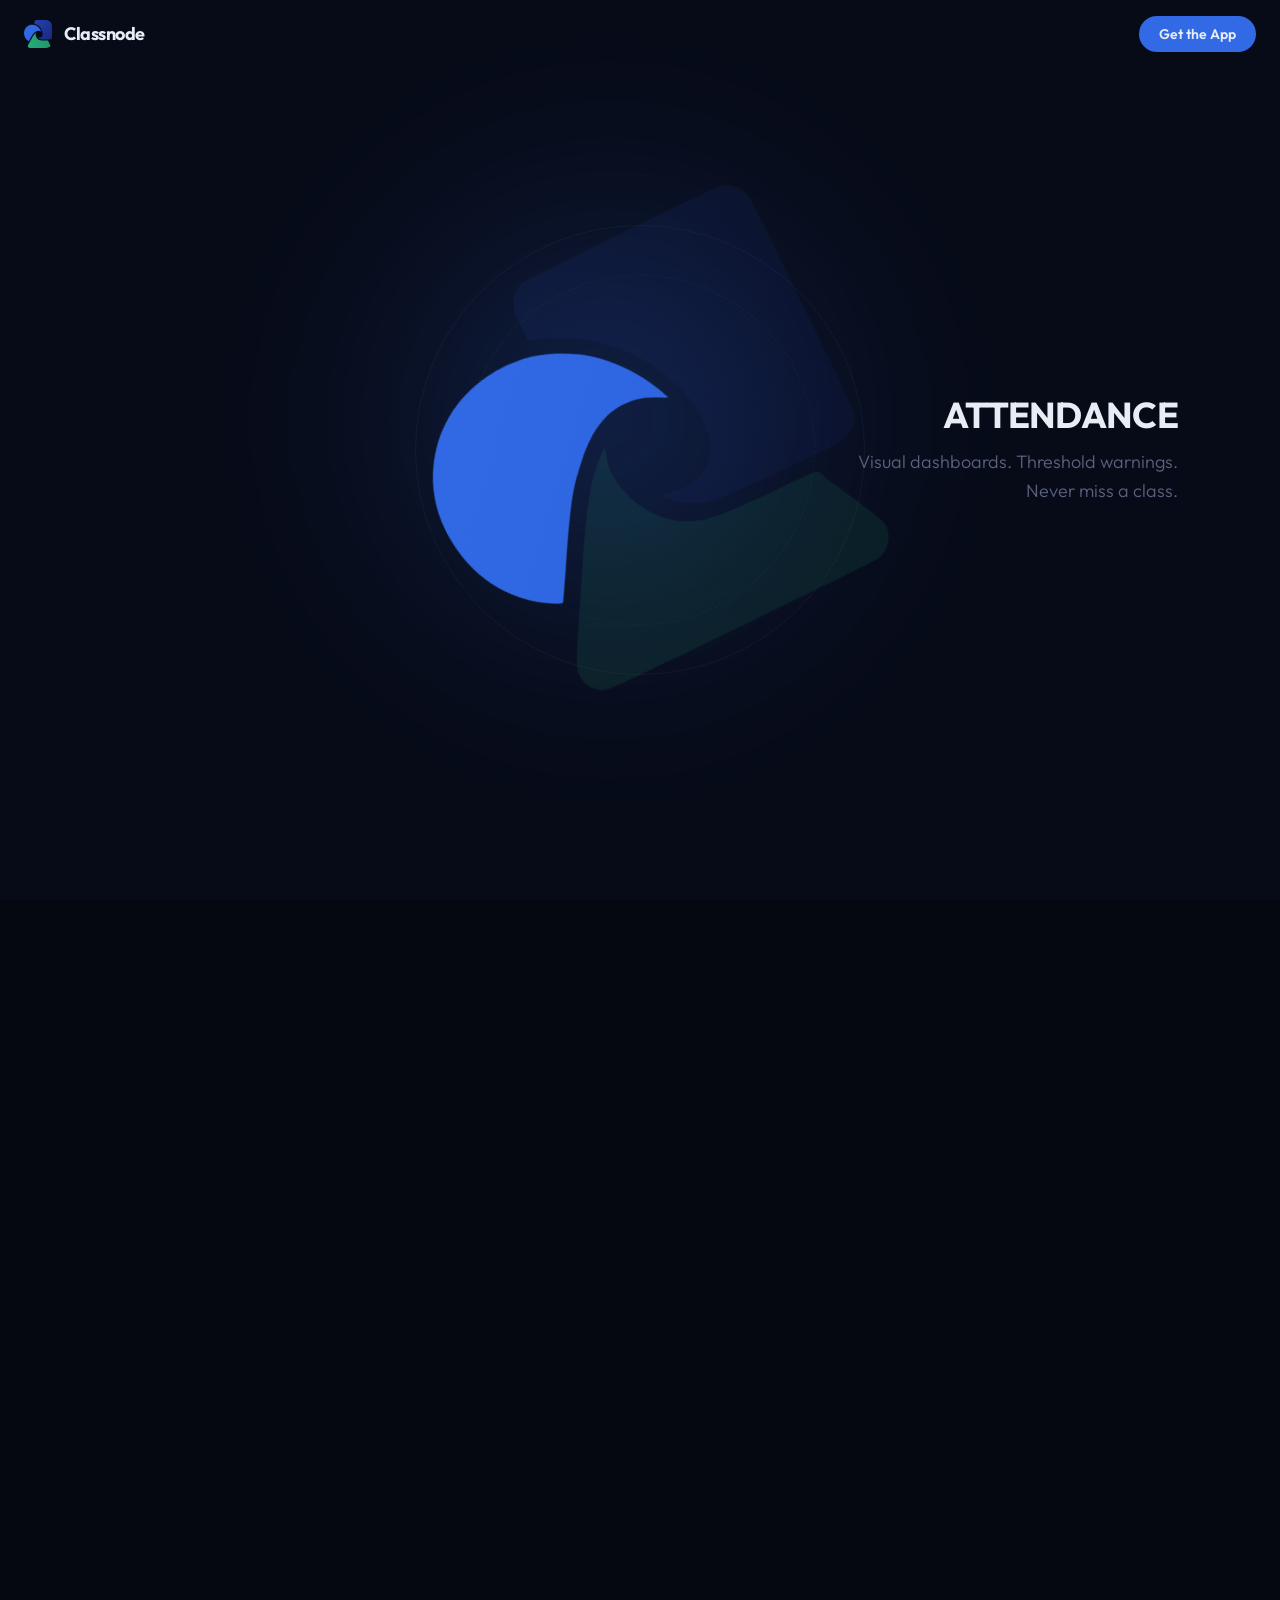
==== commit 6bf44c28: "fix: magical unclipped background ambient glow for LogoSection" ====
--- a/index.html
+++ b/index.html
@@ -5,8 +5,8 @@
     <link rel="icon" type="image/svg+xml" href="/vite.svg" />
     <meta name="viewport" content="width=device-width, initial-scale=1.0" />
     <title>Vite + React</title>
-    <script type="module" crossorigin src="/assets/index-DZCa2__6.js"></script>
-    <link rel="stylesheet" crossorigin href="/assets/index-CucDnsRY.css">
+    <script type="module" crossorigin src="/assets/index-CEUswKj7.js"></script>
+    <link rel="stylesheet" crossorigin href="/assets/index-CTA4MkzB.css">
   </head>
   <body>
     <div id="root"></div>
--- a/assets/index-CTA4MkzB.css
+++ b/assets/index-CTA4MkzB.css
@@ -0,0 +1 @@
+@import"https://fonts.googleapis.com/css2?family=Outfit:wght@200;300;400;500;600;700;800;900&display=swap";/*! tailwindcss v4.1.8 | MIT License | https://tailwindcss.com */@layer properties{@supports (((-webkit-hyphens:none)) and (not (margin-trim:inline))) or ((-moz-orient:inline) and (not (color:rgb(from red r g b)))){*,:before,:after,::backdrop{--tw-translate-x:0;--tw-translate-y:0;--tw-translate-z:0;--tw-scale-x:1;--tw-scale-y:1;--tw-scale-z:1;--tw-rotate-x:initial;--tw-rotate-y:initial;--tw-rotate-z:initial;--tw-skew-x:initial;--tw-skew-y:initial;--tw-border-style:solid;--tw-leading:initial;--tw-font-weight:initial;--tw-tracking:initial;--tw-shadow:0 0 #0000;--tw-shadow-color:initial;--tw-shadow-alpha:100%;--tw-inset-shadow:0 0 #0000;--tw-inset-shadow-color:initial;--tw-inset-shadow-alpha:100%;--tw-ring-color:initial;--tw-ring-shadow:0 0 #0000;--tw-inset-ring-color:initial;--tw-inset-ring-shadow:0 0 #0000;--tw-ring-inset:initial;--tw-ring-offset-width:0px;--tw-ring-offset-color:#fff;--tw-ring-offset-shadow:0 0 #0000;--tw-blur:initial;--tw-brightness:initial;--tw-contrast:initial;--tw-grayscale:initial;--tw-hue-rotate:initial;--tw-invert:initial;--tw-opacity:initial;--tw-saturate:initial;--tw-sepia:initial;--tw-drop-shadow:initial;--tw-drop-shadow-color:initial;--tw-drop-shadow-alpha:100%;--tw-drop-shadow-size:initial;--tw-backdrop-blur:initial;--tw-backdrop-brightness:initial;--tw-backdrop-contrast:initial;--tw-backdrop-grayscale:initial;--tw-backdrop-hue-rotate:initial;--tw-backdrop-invert:initial;--tw-backdrop-opacity:initial;--tw-backdrop-saturate:initial;--tw-backdrop-sepia:initial;--tw-duration:initial;--tw-ease:initial}}}@layer theme{:root,:host{--font-sans:"Outfit",system-ui,-apple-system,sans-serif;--font-mono:ui-monospace,SFMono-Regular,Menlo,Monaco,Consolas,"Liberation Mono","Courier New",monospace;--color-black:#050810;--color-white:#e8ecf4;--spacing:.25rem;--container-xs:20rem;--container-sm:24rem;--container-md:28rem;--container-lg:32rem;--container-2xl:42rem;--container-4xl:56rem;--container-5xl:64rem;--container-6xl:72rem;--container-7xl:80rem;--text-xs:.75rem;--text-xs--line-height:calc(1/.75);--text-sm:.875rem;--text-sm--line-height:calc(1.25/.875);--text-base:1rem;--text-base--line-height: 1.5 ;--text-lg:1.125rem;--text-lg--line-height:calc(1.75/1.125);--text-xl:1.25rem;--text-xl--line-height:calc(1.75/1.25);--text-2xl:1.5rem;--text-2xl--line-height:calc(2/1.5);--text-3xl:1.875rem;--text-3xl--line-height: 1.2 ;--text-4xl:2.25rem;--text-4xl--line-height:calc(2.5/2.25);--text-5xl:3rem;--text-5xl--line-height:1;--text-6xl:3.75rem;--text-6xl--line-height:1;--text-7xl:4.5rem;--text-7xl--line-height:1;--text-8xl:6rem;--text-8xl--line-height:1;--font-weight-light:300;--font-weight-medium:500;--font-weight-semibold:600;--font-weight-bold:700;--font-weight-black:900;--tracking-tight:-.025em;--tracking-normal:0em;--tracking-wider:.05em;--tracking-widest:.1em;--leading-tight:1.25;--leading-relaxed:1.625;--radius-md:.375rem;--radius-lg:.5rem;--radius-3xl:1.5rem;--ease-out:cubic-bezier(0,0,.2,1);--blur-xl:24px;--default-transition-duration:.15s;--default-transition-timing-function:cubic-bezier(.4,0,.2,1);--default-font-family:var(--font-sans);--default-mono-font-family:var(--font-mono);--color-main-bg:#070b18;--color-surface:#0d1228;--color-brand-blue:#326ae5;--color-text-dim:#5a6280}}@layer base{*,:after,:before,::backdrop{box-sizing:border-box;border:0 solid;margin:0;padding:0}::file-selector-button{box-sizing:border-box;border:0 solid;margin:0;padding:0}html,:host{-webkit-text-size-adjust:100%;-moz-tab-size:4;tab-size:4;line-height:1.5;font-family:var(--default-font-family,ui-sans-serif,system-ui,sans-serif,"Apple Color Emoji","Segoe UI Emoji","Segoe UI Symbol","Noto Color Emoji");font-feature-settings:var(--default-font-feature-settings,normal);font-variation-settings:var(--default-font-variation-settings,normal);-webkit-tap-highlight-color:transparent}hr{height:0;color:inherit;border-top-width:1px}abbr:where([title]){-webkit-text-decoration:underline dotted;text-decoration:underline dotted}h1,h2,h3,h4,h5,h6{font-size:inherit;font-weight:inherit}a{color:inherit;-webkit-text-decoration:inherit;text-decoration:inherit}b,strong{font-weight:bolder}code,kbd,samp,pre{font-family:var(--default-mono-font-family,ui-monospace,SFMono-Regular,Menlo,Monaco,Consolas,"Liberation Mono","Courier New",monospace);font-feature-settings:var(--default-mono-font-feature-settings,normal);font-variation-settings:var(--default-mono-font-variation-settings,normal);font-size:1em}small{font-size:80%}sub,sup{vertical-align:baseline;font-size:75%;line-height:0;position:relative}sub{bottom:-.25em}sup{top:-.5em}table{text-indent:0;border-color:inherit;border-collapse:collapse}:-moz-focusring{outline:auto}progress{vertical-align:baseline}summary{display:list-item}ol,ul,menu{list-style:none}img,svg,video,canvas,audio,iframe,embed,object{vertical-align:middle;display:block}img,video{max-width:100%;height:auto}button,input,select,optgroup,textarea{font:inherit;font-feature-settings:inherit;font-variation-settings:inherit;letter-spacing:inherit;color:inherit;opacity:1;background-color:#0000;border-radius:0}::file-selector-button{font:inherit;font-feature-settings:inherit;font-variation-settings:inherit;letter-spacing:inherit;color:inherit;opacity:1;background-color:#0000;border-radius:0}:where(select:is([multiple],[size])) optgroup{font-weight:bolder}:where(select:is([multiple],[size])) optgroup option{padding-inline-start:20px}::file-selector-button{margin-inline-end:4px}::placeholder{opacity:1}@supports (not ((-webkit-appearance:-apple-pay-button))) or (contain-intrinsic-size:1px){::placeholder{color:currentColor}@supports (color:color-mix(in lab,red,red)){::placeholder{color:color-mix(in oklab,currentcolor 50%,transparent)}}}textarea{resize:vertical}::-webkit-search-decoration{-webkit-appearance:none}::-webkit-date-and-time-value{min-height:1lh;text-align:inherit}::-webkit-datetime-edit{display:inline-flex}::-webkit-datetime-edit-fields-wrapper{padding:0}::-webkit-datetime-edit{padding-block:0}::-webkit-datetime-edit-year-field{padding-block:0}::-webkit-datetime-edit-month-field{padding-block:0}::-webkit-datetime-edit-day-field{padding-block:0}::-webkit-datetime-edit-hour-field{padding-block:0}::-webkit-datetime-edit-minute-field{padding-block:0}::-webkit-datetime-edit-second-field{padding-block:0}::-webkit-datetime-edit-millisecond-field{padding-block:0}::-webkit-datetime-edit-meridiem-field{padding-block:0}:-moz-ui-invalid{box-shadow:none}button,input:where([type=button],[type=reset],[type=submit]){-webkit-appearance:button;-moz-appearance:button;appearance:button}::file-selector-button{-webkit-appearance:button;-moz-appearance:button;appearance:button}::-webkit-inner-spin-button{height:auto}::-webkit-outer-spin-button{height:auto}[hidden]:where(:not([hidden=until-found])){display:none!important}}@layer components{.paragraph-line{text-wrap:nowrap;overflow:hidden}.cn-nav{top:calc(var(--spacing)*0);right:calc(var(--spacing)*0);left:calc(var(--spacing)*0);z-index:50;padding-inline:calc(var(--spacing)*6);padding-block:calc(var(--spacing)*4);justify-content:space-between;align-items:center;transition:background .4s,-webkit-backdrop-filter .4s,backdrop-filter .4s;display:flex;position:fixed}.cn-nav.scrolled{-webkit-backdrop-filter:blur(20px);background:#050810d9}.cn-nav-brand{align-items:center;gap:calc(var(--spacing)*3);text-decoration-line:none;display:flex}.cn-nav-brand img{border-radius:var(--radius-md)}.cn-nav-brand span{font-size:var(--text-lg);line-height:var(--tw-leading,var(--text-lg--line-height));--tw-font-weight:var(--font-weight-bold);font-weight:var(--font-weight-bold);--tw-tracking:var(--tracking-tight);letter-spacing:var(--tracking-tight);color:var(--color-white)}.cn-nav-cta{background-color:var(--color-brand-blue);padding-inline:calc(var(--spacing)*5);padding-block:calc(var(--spacing)*2);font-size:var(--text-sm);line-height:var(--tw-leading,var(--text-sm--line-height));--tw-font-weight:var(--font-weight-semibold);font-weight:var(--font-weight-semibold);color:var(--color-white);border-radius:3.40282e38px;text-decoration-line:none;transition:transform .3s cubic-bezier(.34,1.56,.64,1),box-shadow .3s}.cn-nav-cta:hover{transform:scale(1.05);box-shadow:0 4px 20px #326ae566}.hero-container{background-color:var(--color-main-bg);width:100vw;height:100dvh;position:relative;overflow:hidden}.hero-container .hero-content{z-index:10;flex-direction:column;justify-content:center;align-items:center;width:100%;height:100%;display:flex;position:relative}.hero-container .hero-content .hero-title{--tw-leading:1;--tw-font-weight:var(--font-weight-black);font-size:clamp(2.3rem,11vw,4.2rem);line-height:1;font-weight:var(--font-weight-black);--tw-tracking:-.05em;letter-spacing:-.05em;color:var(--color-white);text-transform:uppercase}@media (min-width:48rem){.hero-container .hero-content .hero-title{font-size:7rem}}@media (min-width:96rem){.hero-container .hero-content .hero-title{font-size:9rem}}.hero-container .hero-content .hero-tagline{margin-top:calc(var(--spacing)*4);font-size:var(--text-xl);line-height:var(--tw-leading,var(--text-xl--line-height));--tw-font-weight:var(--font-weight-medium);font-weight:var(--font-weight-medium);--tw-tracking:var(--tracking-tight);letter-spacing:var(--tracking-tight);color:var(--color-brand-blue)}@media (min-width:48rem){.hero-container .hero-content .hero-tagline{font-size:var(--text-2xl);line-height:var(--tw-leading,var(--text-2xl--line-height))}}@media (min-width:96rem){.hero-container .hero-content .hero-tagline{font-size:var(--text-3xl);line-height:var(--tw-leading,var(--text-3xl--line-height))}}.hero-container .hero-content .hero-desc{margin-top:calc(var(--spacing)*4);max-width:var(--container-xs);padding-inline:calc(var(--spacing)*4);text-align:center;font-size:var(--text-base);line-height:var(--tw-leading,var(--text-base--line-height));--tw-leading:var(--leading-relaxed);line-height:var(--leading-relaxed);--tw-font-weight:var(--font-weight-light);font-weight:var(--font-weight-light);color:var(--color-text-dim)}@media (min-width:48rem){.hero-container .hero-content .hero-desc{max-width:var(--container-2xl);padding-inline:calc(var(--spacing)*6);font-size:var(--text-lg);line-height:var(--tw-leading,var(--text-lg--line-height));font-size:var(--text-xl);line-height:var(--tw-leading,var(--text-xl--line-height))}}@media (min-width:96rem){.hero-container .hero-content .hero-desc{font-size:var(--text-2xl);line-height:var(--tw-leading,var(--text-2xl--line-height))}}.hero-container .hero-content .hero-button{margin-top:calc(var(--spacing)*8);cursor:pointer;background-color:var(--color-brand-blue);padding:calc(var(--spacing)*3);padding-inline:calc(var(--spacing)*10);font-size:var(--text-sm);line-height:var(--tw-leading,var(--text-sm--line-height));--tw-font-weight:var(--font-weight-bold);font-weight:var(--font-weight-bold);color:var(--color-white);text-transform:uppercase;border-radius:3.40282e38px;text-decoration-line:none}@media (min-width:48rem){.hero-container .hero-content .hero-button{margin-top:calc(var(--spacing)*14);padding:calc(var(--spacing)*4);padding-inline:calc(var(--spacing)*14);font-size:var(--text-base);line-height:var(--tw-leading,var(--text-base--line-height))}}.hero-container .hero-content .hero-button{transition:transform .4s cubic-bezier(.34,1.56,.64,1),box-shadow .4s}.hero-container .hero-content .hero-button:hover{transform:scale(1.06);box-shadow:0 8px 40px #326ae566}.hero-container .hero-glow{pointer-events:none;border-radius:50%;position:absolute}.hero-container .glow-1{background:radial-gradient(circle,#326ae51a,#0000 70%);width:600px;height:600px;top:-10%;right:15%}.hero-container .glow-2{background:radial-gradient(circle,#26a97614,#0000 70%);width:550px;height:550px;bottom:10%;left:10%}.shape-reveal{z-index:20;background-color:var(--color-surface);justify-content:center;align-items:center;min-height:100dvh;display:flex;position:relative;overflow:hidden}.shape-reveal .shape-wrapper{justify-content:center;align-items:center;gap:calc(var(--spacing)*8);padding-inline:calc(var(--spacing)*4);font-size:var(--text-3xl);line-height:var(--tw-leading,var(--text-3xl--line-height));--tw-leading:1;--tw-font-weight:var(--font-weight-black);line-height:1;font-weight:var(--font-weight-black);--tw-tracking:-.04em;letter-spacing:-.04em;text-transform:uppercase;flex-direction:column;display:flex}@media (min-width:48rem){.shape-reveal .shape-wrapper{gap:calc(var(--spacing)*14);font-size:var(--text-7xl);line-height:var(--tw-leading,var(--text-7xl--line-height))}}@media (min-width:96rem){.shape-reveal .shape-wrapper{font-size:7rem}}.shape-reveal .shape-wrapper h1{text-align:center;--tw-leading:1;line-height:1}.shape-reveal .shape-wrapper h1:first-of-type{max-width:var(--container-sm);text-align:center;color:#e8ecf410}@media (min-width:48rem){.shape-reveal .shape-wrapper h1:first-of-type{max-width:var(--container-2xl)}}@media (min-width:96rem){.shape-reveal .shape-wrapper h1:first-of-type{max-width:var(--container-4xl)}}.shape-reveal .shape-wrapper h1:last-of-type{max-width:var(--container-sm);text-align:center;color:#e8ecf410}@media (min-width:48rem){.shape-reveal .shape-wrapper h1:last-of-type{max-width:var(--container-4xl)}}@media (min-width:96rem){.shape-reveal .shape-wrapper h1:last-of-type{max-width:var(--container-7xl)}}.shape-reveal .shape-text-scroll{z-index:10;margin-block:calc(var(--spacing)*2);position:relative}.shape-reveal p{text-align:center;--tw-font-weight:var(--font-weight-light);font-weight:var(--font-weight-light);color:var(--color-text-dim)}.logo-section{background-color:var(--color-main-bg);min-height:100dvh;position:relative}.logo-pin-container{justify-content:center;align-items:center;min-height:100dvh;display:flex;position:relative;overflow:hidden}.logo-svg-main{z-index:10;width:clamp(180px,35vw,420px);height:auto;transition:filter .5s;position:relative}.logo-svg-main path{transition:opacity .6s}.logo-svg-main.hl-circle #pathSquare,.logo-svg-main.hl-circle #pathTriangle,.logo-svg-main.hl-triangle #pathSquare,.logo-svg-main.hl-triangle #pathCircle,.logo-svg-main.hl-square #pathCircle,.logo-svg-main.hl-square #pathTriangle{opacity:.12}.logo-bg-glow{pointer-events:none;z-index:0;opacity:.4;width:300px;height:300px;transition-property:all;transition-timing-function:var(--tw-ease,var(--default-transition-timing-function));transition-duration:var(--tw-duration,var(--default-transition-duration));--tw-duration:.9s;--tw-ease:var(--ease-out);transition-duration:.9s;transition-timing-function:var(--ease-out);border-radius:3.40282e38px;position:absolute}@media (min-width:48rem){.logo-bg-glow{width:600px;height:600px}}.logo-bg-glow{filter:blur(50px);background:radial-gradient(circle,#326ae514,#0000 70%);top:50%;left:50%;transform:translate(-50%,-50%)}.logo-bg-glow.glow-circle{--tw-scale-x:110%;--tw-scale-y:110%;--tw-scale-z:110%;scale:var(--tw-scale-x)var(--tw-scale-y);opacity:.8;filter:blur(60px);background:radial-gradient(circle,#326ae559,#326ae51a 40%,#0000 75%)}.logo-bg-glow.glow-triangle{--tw-scale-x:110%;--tw-scale-y:110%;--tw-scale-z:110%;scale:var(--tw-scale-x)var(--tw-scale-y);opacity:.8;filter:blur(60px);background:radial-gradient(circle,#26a97659,#26a9761a 40%,#0000 75%)}.logo-bg-glow.glow-square{--tw-scale-x:110%;--tw-scale-y:110%;--tw-scale-z:110%;scale:var(--tw-scale-x)var(--tw-scale-y);opacity:.85;filter:blur(60px);background:radial-gradient(circle,#2240a873,#2240a826 40%,#0000 75%)}.feature-label{pointer-events:none;width:90%;max-width:var(--container-sm);--tw-translate-x: -50% ;translate:var(--tw-translate-x)var(--tw-translate-y);--tw-scale-x:95%;--tw-scale-y:95%;--tw-scale-z:95%;scale:var(--tw-scale-x)var(--tw-scale-y);text-align:center;opacity:0;transition-property:all;transition-timing-function:var(--tw-ease,var(--default-transition-timing-function));transition-duration:var(--tw-duration,var(--default-transition-duration));--tw-duration:.5s;flex-direction:column;justify-content:center;align-items:center;transition-duration:.5s;display:flex;position:absolute;bottom:8%;left:50%}.feature-label.active{--tw-translate-y:-8px;translate:var(--tw-translate-x)var(--tw-translate-y);--tw-scale-x:100%;--tw-scale-y:100%;--tw-scale-z:100%;scale:var(--tw-scale-x)var(--tw-scale-y);opacity:1}.feature-label h3{font-size:var(--text-2xl);line-height:var(--tw-leading,var(--text-2xl--line-height));--tw-font-weight:var(--font-weight-bold);font-weight:var(--font-weight-bold);--tw-tracking:var(--tracking-tight);letter-spacing:var(--tracking-tight);color:var(--color-white);text-transform:uppercase}.feature-label .fl-desc{margin-top:calc(var(--spacing)*2);max-width:var(--container-xs);text-align:center;font-size:var(--text-sm);line-height:var(--tw-leading,var(--text-sm--line-height));--tw-leading:var(--leading-relaxed);line-height:var(--leading-relaxed);--tw-font-weight:var(--font-weight-light);font-weight:var(--font-weight-light);--tw-tracking:var(--tracking-normal);letter-spacing:var(--tracking-normal);color:var(--color-text-dim);text-transform:none}@media (min-width:768px){.feature-label{pointer-events:auto;width:calc(var(--spacing)*80);--tw-translate-x:calc(var(--spacing)*0);max-width:none;--tw-translate-y: -50% ;translate:var(--tw-translate-x)var(--tw-translate-y);--tw-scale-x:100%;--tw-scale-y:100%;--tw-scale-z:100%;scale:var(--tw-scale-x)var(--tw-scale-y);text-align:left;align-items:flex-start;position:absolute;top:50%;bottom:auto;left:auto}.feature-label.active{--tw-translate-x:calc(var(--spacing)*0);--tw-translate-y:-50%;translate:var(--tw-translate-x)var(--tw-translate-y)}.feature-label h3{font-size:var(--text-3xl);line-height:var(--tw-leading,var(--text-3xl--line-height));--tw-font-weight:var(--font-weight-bold);font-weight:var(--font-weight-bold);--tw-tracking:var(--tracking-tight);letter-spacing:var(--tracking-tight);text-transform:uppercase}@media (min-width:48rem){.feature-label h3{font-size:var(--text-4xl);line-height:var(--tw-leading,var(--text-4xl--line-height))}}.feature-label .fl-desc{margin-top:calc(var(--spacing)*3);max-width:var(--container-sm);text-align:left;font-size:var(--text-base);line-height:var(--tw-leading,var(--text-base--line-height))}@media (min-width:48rem){.feature-label .fl-desc{font-size:var(--text-lg);line-height:var(--tw-leading,var(--text-lg--line-height))}}.fl-circle{text-align:right;align-items:flex-end;right:8vw}.fl-circle .fl-desc{text-align:right}.fl-triangle{text-align:left;align-items:flex-start;left:8vw}.fl-triangle .fl-desc{text-align:left}.fl-square{text-align:right;align-items:flex-end;right:8vw}.fl-square .fl-desc{text-align:right}}.feat-section{background-color:var(--color-main-bg);padding-block:calc(var(--spacing)*20);position:relative;overflow:hidden}.marquee-wrap{border-block-style:var(--tw-border-style);border-block-width:1px;border-color:#e8ecf40d;overflow:hidden}@supports (color:color-mix(in lab,red,red)){.marquee-wrap{border-color:color-mix(in oklab,var(--color-white)5%,transparent)}}.marquee-wrap{padding-block:calc(var(--spacing)*8)}.mq-track{align-items:center;gap:calc(var(--spacing)*0);white-space:nowrap;width:max-content;display:flex}.mq-item{align-items:center;gap:calc(var(--spacing)*6);padding-inline:calc(var(--spacing)*6);font-size:var(--text-2xl);line-height:var(--tw-leading,var(--text-2xl--line-height));--tw-font-weight:var(--font-weight-black);font-weight:var(--font-weight-black);--tw-tracking:var(--tracking-tight);letter-spacing:var(--tracking-tight);color:#e8ecf41a;display:inline-flex}@supports (color:color-mix(in lab,red,red)){.mq-item{color:color-mix(in oklab,var(--color-white)10%,transparent)}}.mq-item{text-transform:uppercase}@media (min-width:48rem){.mq-item{font-size:var(--text-4xl);line-height:var(--tw-leading,var(--text-4xl--line-height))}}@media (min-width:96rem){.mq-item{font-size:var(--text-5xl);line-height:var(--tw-leading,var(--text-5xl--line-height))}}.mq-item{transition:color .3s}.mq-item:hover{color:#ffffff4d}.mq-dot{font-size:var(--text-xs);line-height:var(--tw-leading,var(--text-xs--line-height));color:var(--color-brand-blue)}.bento-grid{max-width:var(--container-5xl);gap:calc(var(--spacing)*4);grid-template-columns:repeat(1,minmax(0,1fr));margin-inline:auto;display:grid}@media (min-width:48rem){.bento-grid{grid-template-columns:repeat(2,minmax(0,1fr))}}.bento-card{border-radius:var(--radius-3xl);padding:calc(var(--spacing)*8);position:relative;overflow:hidden}@media (min-width:48rem){.bento-card{padding:calc(var(--spacing)*10)}}.bento-card{background:#ffffff05;border:1px solid #ffffff0a;transition:border-color .4s,background .4s}.bento-card:hover{background:#ffffff08;border-color:#ffffff14}.bento-card h3{margin-bottom:calc(var(--spacing)*3);font-size:var(--text-xl);line-height:var(--tw-leading,var(--text-xl--line-height));--tw-font-weight:var(--font-weight-bold);font-weight:var(--font-weight-bold);--tw-tracking:var(--tracking-tight);letter-spacing:var(--tracking-tight)}@media (min-width:48rem){.bento-card h3{font-size:var(--text-2xl);line-height:var(--tw-leading,var(--text-2xl--line-height))}}.bento-card p{font-size:var(--text-base);line-height:var(--tw-leading,var(--text-base--line-height));--tw-leading:var(--leading-relaxed);line-height:var(--leading-relaxed);--tw-font-weight:var(--font-weight-light);font-weight:var(--font-weight-light);color:var(--color-text-dim)}@media (min-width:48rem){.bento-wide{grid-column:span 2/span 2}}.bc-accent{top:calc(var(--spacing)*0);left:calc(var(--spacing)*8);height:calc(var(--spacing)*1);width:calc(var(--spacing)*12);border-bottom-right-radius:3.40282e38px;border-bottom-left-radius:3.40282e38px;position:absolute}.bc-accent.blue{background:#326ae5}.bc-accent.green{background:#26a976}.bc-accent.navy{background:#5b7bf2}.cta-section{background-color:var(--color-main-bg);min-height:70dvh;padding-inline:calc(var(--spacing)*6);text-align:center;flex-direction:column;justify-content:center;align-items:center;display:flex;position:relative;overflow:hidden}.cta-section .cta-glow{pointer-events:none;filter:blur(120px);border-radius:3.40282e38px;position:absolute}.cta-section h2{margin-bottom:calc(var(--spacing)*4);font-size:var(--text-5xl);line-height:var(--tw-leading,var(--text-5xl--line-height));--tw-leading:1;--tw-font-weight:var(--font-weight-black);line-height:1;font-weight:var(--font-weight-black);--tw-tracking:-.04em;letter-spacing:-.04em;text-transform:uppercase}@media (min-width:48rem){.cta-section h2{font-size:var(--text-7xl);line-height:var(--tw-leading,var(--text-7xl--line-height))}}@media (min-width:96rem){.cta-section h2{font-size:6rem}}.cta-section .cta-desc{margin-bottom:calc(var(--spacing)*10);font-size:var(--text-xl);line-height:var(--tw-leading,var(--text-xl--line-height));--tw-font-weight:var(--font-weight-light);font-weight:var(--font-weight-light);color:var(--color-text-dim)}.cta-section .cta-btn{align-items:center;gap:calc(var(--spacing)*3);background-color:var(--color-brand-blue);padding-inline:calc(var(--spacing)*10);padding-block:calc(var(--spacing)*5);font-size:var(--text-lg);line-height:var(--tw-leading,var(--text-lg--line-height));--tw-font-weight:var(--font-weight-bold);font-weight:var(--font-weight-bold);color:var(--color-white);border-radius:3.40282e38px;text-decoration-line:none;transition:transform .4s cubic-bezier(.34,1.56,.64,1),box-shadow .4s;display:inline-flex}.cta-section .cta-btn:hover{transform:scale(1.06);box-shadow:0 8px 40px #326ae566}.cta-section .cta-ios{margin-top:calc(var(--spacing)*4);font-size:var(--text-sm);line-height:var(--tw-leading,var(--text-sm--line-height));color:var(--color-text-dim)}.cn-footer{border-top-style:var(--tw-border-style);border-color:#e8ecf40d;border-top-width:1px}@supports (color:color-mix(in lab,red,red)){.cn-footer{border-color:color-mix(in oklab,var(--color-white)5%,transparent)}}.cn-footer{padding-inline:calc(var(--spacing)*6);padding-block:calc(var(--spacing)*6)}.cn-footer .footer-inner{max-width:var(--container-6xl);justify-content:space-between;align-items:center;gap:calc(var(--spacing)*4);flex-wrap:wrap;margin-inline:auto;display:flex}.cn-footer .footer-copy{font-size:var(--text-xs);line-height:var(--tw-leading,var(--text-xs--line-height));color:var(--color-text-dim)}.cn-footer .footer-links{gap:calc(var(--spacing)*5);display:flex}.cn-footer .footer-links a{font-size:var(--text-xs);line-height:var(--tw-leading,var(--text-xs--line-height));color:var(--color-text-dim);transition-property:color,background-color,border-color,outline-color,text-decoration-color,fill,stroke,--tw-gradient-from,--tw-gradient-via,--tw-gradient-to;transition-timing-function:var(--tw-ease,var(--default-transition-timing-function));transition-duration:var(--tw-duration,var(--default-transition-duration));text-decoration-line:none}@media (hover:hover){.cn-footer .footer-links a:hover{color:var(--color-white)}}}@layer utilities{.pointer-events-none{pointer-events:none}.absolute{position:absolute}.relative{position:relative}.static{position:static}.inset-0{inset:calc(var(--spacing)*0)}.inset-x-0{inset-inline:calc(var(--spacing)*0)}.top-1\/2{top:50%}.right-0{right:calc(var(--spacing)*0)}.bottom-0{bottom:calc(var(--spacing)*0)}.bottom-5{bottom:calc(var(--spacing)*5)}.bottom-10{bottom:calc(var(--spacing)*10)}.left-0{left:calc(var(--spacing)*0)}.left-1\/2{left:50%}.left-5{left:calc(var(--spacing)*5)}.z-10{z-index:10}.container{width:100%}@media (min-width:40rem){.container{max-width:40rem}}@media (min-width:48rem){.container{max-width:48rem}}@media (min-width:64rem){.container{max-width:64rem}}@media (min-width:80rem){.container{max-width:80rem}}@media (min-width:96rem){.container{max-width:96rem}}.mx-auto{margin-inline:auto}.-ms-44{margin-inline-start:calc(var(--spacing)*-44)}.mt-0{margin-top:calc(var(--spacing)*0)}.mt-6{margin-top:calc(var(--spacing)*6)}.mt-10{margin-top:calc(var(--spacing)*10)}.mb-4{margin-bottom:calc(var(--spacing)*4)}.mb-6{margin-bottom:calc(var(--spacing)*6)}.mb-8{margin-bottom:calc(var(--spacing)*8)}.mb-24{margin-bottom:calc(var(--spacing)*24)}.ml-\[2vw\]{margin-left:2vw}.flex{display:flex}.inline-block{display:inline-block}.table{display:table}.aspect-\[4\/3\]{aspect-ratio:4/3}.size-14{width:calc(var(--spacing)*14);height:calc(var(--spacing)*14)}.size-\[9vw\]{width:9vw;height:9vw}.size-full{width:100%;height:100%}.h-1\/2{height:50%}.h-4\/5{height:80%}.h-16{height:calc(var(--spacing)*16)}.h-\[2px\]{height:2px}.h-dvh{height:100dvh}.h-full{height:100%}.min-h-dvh{min-height:100dvh}.w-4\/5{width:80%}.w-80{width:calc(var(--spacing)*80)}.w-full{width:100%}.w-px{width:1px}.w-screen{width:100vw}.max-w-2xl{max-width:var(--container-2xl)}.max-w-6xl{max-width:var(--container-6xl)}.max-w-7xl{max-width:var(--container-7xl)}.max-w-md{max-width:var(--container-md)}.max-w-sm{max-width:var(--container-sm)}.max-w-xs{max-width:var(--container-xs)}.flex-none{flex:none}.origin-center{transform-origin:50%}.-translate-x-1\/2{--tw-translate-x: -50% ;translate:var(--tw-translate-x)var(--tw-translate-y)}.-translate-y-1\/2{--tw-translate-y: -50% ;translate:var(--tw-translate-x)var(--tw-translate-y)}.-translate-y-5{--tw-translate-y:calc(var(--spacing)*-5);translate:var(--tw-translate-x)var(--tw-translate-y)}.translate-y-10{--tw-translate-y:calc(var(--spacing)*10);translate:var(--tw-translate-x)var(--tw-translate-y)}.translate-y-\[-5\%\]{--tw-translate-y:-5%;translate:var(--tw-translate-x)var(--tw-translate-y)}.translate-y-\[5\%\]{--tw-translate-y:5%;translate:var(--tw-translate-x)var(--tw-translate-y)}.translate-y-\[10\%\]{--tw-translate-y:10%;translate:var(--tw-translate-x)var(--tw-translate-y)}.scale-x-0{--tw-scale-x:0%;scale:var(--tw-scale-x)var(--tw-scale-y)}.rotate-0{rotate:none}.rotate-\[-1deg\]{rotate:-1deg}.rotate-\[-3deg\]{rotate:-3deg}.rotate-\[-5deg\]{rotate:-5deg}.rotate-\[1deg\]{rotate:1deg}.rotate-\[3deg\]{rotate:3deg}.rotate-z-\[-3deg\]{--tw-rotate-z:rotateZ(-3deg);transform:var(--tw-rotate-x,)var(--tw-rotate-y,)var(--tw-rotate-z,)var(--tw-skew-x,)var(--tw-skew-y,)}.rotate-z-\[-4deg\]{--tw-rotate-z:rotateZ(-4deg);transform:var(--tw-rotate-x,)var(--tw-rotate-y,)var(--tw-rotate-z,)var(--tw-skew-x,)var(--tw-skew-y,)}.rotate-z-\[-10deg\]{--tw-rotate-z:rotateZ(-10deg);transform:var(--tw-rotate-x,)var(--tw-rotate-y,)var(--tw-rotate-z,)var(--tw-skew-x,)var(--tw-skew-y,)}.rotate-z-\[4deg\]{--tw-rotate-z:rotateZ(4deg);transform:var(--tw-rotate-x,)var(--tw-rotate-y,)var(--tw-rotate-z,)var(--tw-skew-x,)var(--tw-skew-y,)}.transform{transform:var(--tw-rotate-x,)var(--tw-rotate-y,)var(--tw-rotate-z,)var(--tw-skew-x,)var(--tw-skew-y,)}.cursor-pointer{cursor:pointer}.flex-col{flex-direction:column}.flex-col-reverse{flex-direction:column-reverse}.items-center{align-items:center}.justify-between{justify-content:space-between}.justify-center{justify-content:center}.gap-7{gap:calc(var(--spacing)*7)}.gap-12{gap:calc(var(--spacing)*12)}.gap-28{gap:calc(var(--spacing)*28)}.overflow-hidden{overflow:hidden}.rounded{border-radius:.25rem}.rounded-3xl{border-radius:var(--radius-3xl)}.rounded-full{border-radius:3.40282e38px}.rounded-lg{border-radius:var(--radius-lg)}.border{border-style:var(--tw-border-style);border-width:1px}.border-\[\.5vw\]{border-style:var(--tw-border-style);border-width:.5vw}.border-\[\#e3d3bc\]{border-color:#e3d3bc}.border-\[\#e8ddca\]{border-color:#e8ddca}.border-\[\#faeade33\]{border-color:#faeade33}.border-brand-blue\/30{border-color:#326ae54d}@supports (color:color-mix(in lab,red,red)){.border-brand-blue\/30{border-color:color-mix(in oklab,var(--color-brand-blue)30%,transparent)}}.bg-\[\#7f3b2d\]{background-color:#7f3b2d}.bg-\[\#222123\]{background-color:#222123}.bg-\[\#fdebd2\]{background-color:#fdebd2}.bg-\[\#ffffff1a\]{background-color:#ffffff1a}.bg-black{background-color:var(--color-black)}.bg-brand-blue{background-color:var(--color-brand-blue)}.bg-brand-blue\/5{background-color:#326ae50d}@supports (color:color-mix(in lab,red,red)){.bg-brand-blue\/5{background-color:color-mix(in oklab,var(--color-brand-blue)5%,transparent)}}.bg-main-bg{background-color:var(--color-main-bg)}.bg-\[radial-gradient\(rgba\(255\,255\,255\,0\.015\)_1px\,transparent_1px\)\]{background-image:radial-gradient(#ffffff04 1px,#0000 1px)}.\[background-size\:16px_16px\]{background-size:16px 16px}.object-contain{object-fit:contain}.object-bottom{object-position:bottom}.p-3{padding:calc(var(--spacing)*3)}.p-4{padding:calc(var(--spacing)*4)}.px-2{padding-inline:calc(var(--spacing)*2)}.px-3{padding-inline:calc(var(--spacing)*3)}.px-5{padding-inline:calc(var(--spacing)*5)}.px-6{padding-inline:calc(var(--spacing)*6)}.py-0\.5{padding-block:calc(var(--spacing)*.5)}.py-1{padding-block:calc(var(--spacing)*1)}.py-2{padding-block:calc(var(--spacing)*2)}.py-3{padding-block:calc(var(--spacing)*3)}.py-5{padding-block:calc(var(--spacing)*5)}.py-7{padding-block:calc(var(--spacing)*7)}.py-24{padding-block:calc(var(--spacing)*24)}.py-28{padding-block:calc(var(--spacing)*28)}.ps-52{padding-inline-start:calc(var(--spacing)*52)}.pb-0{padding-bottom:calc(var(--spacing)*0)}.pb-2{padding-bottom:calc(var(--spacing)*2)}.pb-5{padding-bottom:calc(var(--spacing)*5)}.text-center{text-align:center}.text-3xl{font-size:var(--text-3xl);line-height:var(--tw-leading,var(--text-3xl--line-height))}.text-4xl{font-size:var(--text-4xl);line-height:var(--tw-leading,var(--text-4xl--line-height))}.text-5xl{font-size:var(--text-5xl);line-height:var(--tw-leading,var(--text-5xl--line-height))}.text-base{font-size:var(--text-base);line-height:var(--tw-leading,var(--text-base--line-height))}.text-lg{font-size:var(--text-lg);line-height:var(--tw-leading,var(--text-lg--line-height))}.text-xs{font-size:var(--text-xs);line-height:var(--tw-leading,var(--text-xs--line-height))}.text-\[3\.3rem\]{font-size:3.3rem}.text-\[20\.5vw\]{font-size:20.5vw}.leading-\[9vw\]{--tw-leading:9vw;line-height:9vw}.leading-\[105\%\]{--tw-leading:105%;line-height:105%}.leading-\[115\%\]{--tw-leading:115%;line-height:115%}.leading-none{--tw-leading:1;line-height:1}.leading-relaxed{--tw-leading:var(--leading-relaxed);line-height:var(--leading-relaxed)}.leading-tight{--tw-leading:var(--leading-tight);line-height:var(--leading-tight)}.font-black{--tw-font-weight:var(--font-weight-black);font-weight:var(--font-weight-black)}.font-bold{--tw-font-weight:var(--font-weight-bold);font-weight:var(--font-weight-bold)}.font-light{--tw-font-weight:var(--font-weight-light);font-weight:var(--font-weight-light)}.font-semibold{--tw-font-weight:var(--font-weight-semibold);font-weight:var(--font-weight-semibold)}.tracking-\[-\.4vw\]{--tw-tracking:-.4vw;letter-spacing:-.4vw}.tracking-\[-\.35vw\]{--tw-tracking:-.35vw;letter-spacing:-.35vw}.tracking-\[-0\.04em\]{--tw-tracking:-.04em;letter-spacing:-.04em}.tracking-tight{--tw-tracking:var(--tracking-tight);letter-spacing:var(--tracking-tight)}.tracking-wider{--tw-tracking:var(--tracking-wider);letter-spacing:var(--tracking-wider)}.tracking-widest{--tw-tracking:var(--tracking-widest);letter-spacing:var(--tracking-widest)}.text-nowrap{text-wrap:nowrap}.text-\[\#fce1cd\]{color:#fce1cd}.text-brand-blue{color:var(--color-brand-blue)}.text-text-dim{color:var(--color-text-dim)}.text-white{color:var(--color-white)}.uppercase{text-transform:uppercase}.opacity-0{opacity:0}.opacity-30{opacity:.3}.opacity-50{opacity:.5}.shadow{--tw-shadow:0 1px 3px 0 var(--tw-shadow-color,#0000001a),0 1px 2px -1px var(--tw-shadow-color,#0000001a);box-shadow:var(--tw-inset-shadow),var(--tw-inset-ring-shadow),var(--tw-ring-offset-shadow),var(--tw-ring-shadow),var(--tw-shadow)}.filter{filter:var(--tw-blur,)var(--tw-brightness,)var(--tw-contrast,)var(--tw-grayscale,)var(--tw-hue-rotate,)var(--tw-invert,)var(--tw-saturate,)var(--tw-sepia,)var(--tw-drop-shadow,)}.backdrop-blur-xl{--tw-backdrop-blur:blur(var(--blur-xl));-webkit-backdrop-filter:var(--tw-backdrop-blur,)var(--tw-backdrop-brightness,)var(--tw-backdrop-contrast,)var(--tw-backdrop-grayscale,)var(--tw-backdrop-hue-rotate,)var(--tw-backdrop-invert,)var(--tw-backdrop-opacity,)var(--tw-backdrop-saturate,)var(--tw-backdrop-sepia,);backdrop-filter:var(--tw-backdrop-blur,)var(--tw-backdrop-brightness,)var(--tw-backdrop-contrast,)var(--tw-backdrop-grayscale,)var(--tw-backdrop-hue-rotate,)var(--tw-backdrop-invert,)var(--tw-backdrop-opacity,)var(--tw-backdrop-saturate,)var(--tw-backdrop-sepia,)}.transition{transition-property:color,background-color,border-color,outline-color,text-decoration-color,fill,stroke,--tw-gradient-from,--tw-gradient-via,--tw-gradient-to,opacity,box-shadow,transform,translate,scale,rotate,filter,-webkit-backdrop-filter,backdrop-filter,display,visibility,content-visibility,overlay,pointer-events;transition-timing-function:var(--tw-ease,var(--default-transition-timing-function));transition-duration:var(--tw-duration,var(--default-transition-duration))}.transition-colors{transition-property:color,background-color,border-color,outline-color,text-decoration-color,fill,stroke,--tw-gradient-from,--tw-gradient-via,--tw-gradient-to;transition-timing-function:var(--tw-ease,var(--default-transition-timing-function));transition-duration:var(--tw-duration,var(--default-transition-duration))}.transition-opacity{transition-property:opacity;transition-timing-function:var(--tw-ease,var(--default-transition-timing-function));transition-duration:var(--tw-duration,var(--default-transition-duration))}.transition-transform{transition-property:transform,translate,scale,rotate;transition-timing-function:var(--tw-ease,var(--default-transition-timing-function));transition-duration:var(--tw-duration,var(--default-transition-duration))}.duration-500{--tw-duration:.5s;transition-duration:.5s}@media (hover:hover){.group-hover\:scale-x-100:is(:where(.group):hover *){--tw-scale-x:100%;scale:var(--tw-scale-x)var(--tw-scale-y)}}.placeholder\:font-bold::placeholder{--tw-font-weight:var(--font-weight-bold);font-weight:var(--font-weight-bold)}@media (hover:hover){.hover\:scale-\[1\.03\]:hover{scale:1.03}.hover\:bg-\[\#ffffff1a\]:hover{background-color:#ffffff1a}}@media (min-width:48rem){.md\:top-0{top:calc(var(--spacing)*0)}.md\:bottom-10{bottom:calc(var(--spacing)*10)}.md\:bottom-16{bottom:calc(var(--spacing)*16)}.md\:bottom-auto{bottom:auto}.md\:left-10{left:calc(var(--spacing)*10)}.md\:-mt-32{margin-top:calc(var(--spacing)*-32)}.md\:mt-0{margin-top:calc(var(--spacing)*0)}.md\:mt-16{margin-top:calc(var(--spacing)*16)}.md\:mt-20{margin-top:calc(var(--spacing)*20)}.md\:mb-32{margin-bottom:calc(var(--spacing)*32)}.md\:size-\[5vw\]{width:5vw;height:5vw}.md\:h-2\/3{height:66.6667%}.md\:h-24{height:calc(var(--spacing)*24)}.md\:h-\[110vh\]{height:110vh}.md\:h-full{height:100%}.md\:min-h-fit{min-height:fit-content}.md\:w-1\/2{width:50%}.md\:w-96{width:calc(var(--spacing)*96)}.md\:max-w-2xl{max-width:var(--container-2xl)}.md\:max-w-4xl{max-width:var(--container-4xl)}.md\:max-w-lg{max-width:var(--container-lg)}.md\:\!-translate-y-\[15\%\]{--tw-translate-y: -15% !important;translate:var(--tw-translate-x)var(--tw-translate-y)!important}.md\:-translate-y-12{--tw-translate-y:calc(var(--spacing)*-12);translate:var(--tw-translate-x)var(--tw-translate-y)}.md\:translate-y-5{--tw-translate-y:calc(var(--spacing)*5);translate:var(--tw-translate-x)var(--tw-translate-y)}.md\:rotate-\[-8deg\]{rotate:-8deg}.md\:rotate-\[8deg\]{rotate:8deg}.md\:flex-row{flex-direction:row}.md\:flex-row-reverse{flex-direction:row-reverse}.md\:items-start{align-items:flex-start}.md\:justify-between{justify-content:space-between}.md\:gap-20{gap:calc(var(--spacing)*20)}.md\:gap-24{gap:calc(var(--spacing)*24)}.md\:gap-40{gap:calc(var(--spacing)*40)}.md\:rounded-\[2vw\]{border-radius:2vw}.md\:p-0{padding:calc(var(--spacing)*0)}.md\:p-5{padding:calc(var(--spacing)*5)}.md\:px-0{padding-inline:calc(var(--spacing)*0)}.md\:px-10{padding-inline:calc(var(--spacing)*10)}.md\:px-16{padding-inline:calc(var(--spacing)*16)}.md\:py-0{padding-block:calc(var(--spacing)*0)}.md\:py-8{padding-block:calc(var(--spacing)*8)}.md\:py-36{padding-block:calc(var(--spacing)*36)}.md\:pt-32{padding-top:calc(var(--spacing)*32)}.md\:pb-4{padding-bottom:calc(var(--spacing)*4)}.md\:pb-5{padding-bottom:calc(var(--spacing)*5)}.md\:text-center{text-align:center}.md\:text-left{text-align:left}.md\:text-5xl{font-size:var(--text-5xl);line-height:var(--tw-leading,var(--text-5xl--line-height))}.md\:text-6xl{font-size:var(--text-6xl);line-height:var(--tw-leading,var(--text-6xl--line-height))}.md\:text-7xl{font-size:var(--text-7xl);line-height:var(--tw-leading,var(--text-7xl--line-height))}.md\:text-8xl{font-size:var(--text-8xl);line-height:var(--tw-leading,var(--text-8xl--line-height))}.md\:text-lg{font-size:var(--text-lg);line-height:var(--tw-leading,var(--text-lg--line-height))}.md\:text-xl{font-size:var(--text-xl);line-height:var(--tw-leading,var(--text-xl--line-height))}.md\:text-\[6\.5rem\]{font-size:6.5rem}}@media (min-width:64rem){.lg\:h-dvh{height:100dvh}.lg\:gap-52{gap:calc(var(--spacing)*52)}.lg\:pb-0{padding-bottom:calc(var(--spacing)*0)}}@media (min-width:80rem){.xl\:max-w-2xl{max-width:var(--container-2xl)}}@media (min-width:96rem){.\32xl\:absolute{position:absolute}.\32xl\:relative{position:relative}.\32xl\:bottom-32{bottom:calc(var(--spacing)*32)}.\32xl\:mb-0{margin-bottom:calc(var(--spacing)*0)}.\32xl\:h-\[120dvh\]{height:120dvh}.\32xl\:h-full{height:100%}.\32xl\:min-h-dvh{min-height:100dvh}.\32xl\:max-w-4xl{max-width:var(--container-4xl)}.\32xl\:max-w-7xl{max-width:var(--container-7xl)}.\32xl\:translate-y-5{--tw-translate-y:calc(var(--spacing)*5);translate:var(--tw-translate-x)var(--tw-translate-y)}.\32xl\:justify-center{justify-content:center}.\32xl\:gap-72{gap:calc(var(--spacing)*72)}.\32xl\:object-contain{object-fit:contain}.\32xl\:px-\[1\.2vw\]{padding-inline:1.2vw}.\32xl\:py-0{padding-block:calc(var(--spacing)*0)}.\32xl\:pt-0{padding-top:calc(var(--spacing)*0)}.\32xl\:pb-\[1vw\]{padding-bottom:1vw}.\32xl\:text-4xl{font-size:var(--text-4xl);line-height:var(--tw-leading,var(--text-4xl--line-height))}.\32xl\:text-\[7rem\]{font-size:7rem}.\32xl\:text-\[8\.5rem\]{font-size:8.5rem}}.flex-center{justify-content:center;align-items:center;display:flex}.col-center{flex-direction:column;justify-content:center;align-items:center;display:flex}.abs-center{--tw-translate-x: -50% ;--tw-translate-y: -50% ;translate:var(--tw-translate-x)var(--tw-translate-y);position:absolute;top:50%;left:50%}}html,body{box-sizing:border-box;color:#e8ecf4;scroll-behavior:smooth;scrollbar-width:none;-ms-overflow-style:none;-webkit-font-smoothing:antialiased;-webkit-user-select:none;user-select:none;-webkit-tap-highlight-color:transparent;touch-action:pan-y;background-color:#050810;margin:0;padding:0;font-family:Outfit,system-ui,sans-serif;overflow-x:hidden}body::-webkit-scrollbar{display:none}.orbit-ring{pointer-events:none;border:1px solid #ffffff0a;border-radius:50%;position:absolute}.orbit-ring.r1{border-style:dashed;width:350px;height:350px;animation:35s linear infinite orbit}.orbit-ring.r2{width:450px;height:450px;animation:50s linear infinite reverse orbit}.orbit-ring.r3{opacity:.5;border-style:dotted;width:550px;height:550px;animation:70s linear infinite orbit}@keyframes orbit{0%{transform:rotate(0)}to{transform:rotate(360deg)}}@property --tw-translate-x{syntax:"*";inherits:false;initial-value:0}@property --tw-translate-y{syntax:"*";inherits:false;initial-value:0}@property --tw-translate-z{syntax:"*";inherits:false;initial-value:0}@property --tw-scale-x{syntax:"*";inherits:false;initial-value:1}@property --tw-scale-y{syntax:"*";inherits:false;initial-value:1}@property --tw-scale-z{syntax:"*";inherits:false;initial-value:1}@property --tw-rotate-x{syntax:"*";inherits:false}@property --tw-rotate-y{syntax:"*";inherits:false}@property --tw-rotate-z{syntax:"*";inherits:false}@property --tw-skew-x{syntax:"*";inherits:false}@property --tw-skew-y{syntax:"*";inherits:false}@property --tw-border-style{syntax:"*";inherits:false;initial-value:solid}@property --tw-leading{syntax:"*";inherits:false}@property --tw-font-weight{syntax:"*";inherits:false}@property --tw-tracking{syntax:"*";inherits:false}@property --tw-shadow{syntax:"*";inherits:false;initial-value:0 0 #0000}@property --tw-shadow-color{syntax:"*";inherits:false}@property --tw-shadow-alpha{syntax:"<percentage>";inherits:false;initial-value:100%}@property --tw-inset-shadow{syntax:"*";inherits:false;initial-value:0 0 #0000}@property --tw-inset-shadow-color{syntax:"*";inherits:false}@property --tw-inset-shadow-alpha{syntax:"<percentage>";inherits:false;initial-value:100%}@property --tw-ring-color{syntax:"*";inherits:false}@property --tw-ring-shadow{syntax:"*";inherits:false;initial-value:0 0 #0000}@property --tw-inset-ring-color{syntax:"*";inherits:false}@property --tw-inset-ring-shadow{syntax:"*";inherits:false;initial-value:0 0 #0000}@property --tw-ring-inset{syntax:"*";inherits:false}@property --tw-ring-offset-width{syntax:"<length>";inherits:false;initial-value:0}@property --tw-ring-offset-color{syntax:"*";inherits:false;initial-value:#fff}@property --tw-ring-offset-shadow{syntax:"*";inherits:false;initial-value:0 0 #0000}@property --tw-blur{syntax:"*";inherits:false}@property --tw-brightness{syntax:"*";inherits:false}@property --tw-contrast{syntax:"*";inherits:false}@property --tw-grayscale{syntax:"*";inherits:false}@property --tw-hue-rotate{syntax:"*";inherits:false}@property --tw-invert{syntax:"*";inherits:false}@property --tw-opacity{syntax:"*";inherits:false}@property --tw-saturate{syntax:"*";inherits:false}@property --tw-sepia{syntax:"*";inherits:false}@property --tw-drop-shadow{syntax:"*";inherits:false}@property --tw-drop-shadow-color{syntax:"*";inherits:false}@property --tw-drop-shadow-alpha{syntax:"<percentage>";inherits:false;initial-value:100%}@property --tw-drop-shadow-size{syntax:"*";inherits:false}@property --tw-backdrop-blur{syntax:"*";inherits:false}@property --tw-backdrop-brightness{syntax:"*";inherits:false}@property --tw-backdrop-contrast{syntax:"*";inherits:false}@property --tw-backdrop-grayscale{syntax:"*";inherits:false}@property --tw-backdrop-hue-rotate{syntax:"*";inherits:false}@property --tw-backdrop-invert{syntax:"*";inherits:false}@property --tw-backdrop-opacity{syntax:"*";inherits:false}@property --tw-backdrop-saturate{syntax:"*";inherits:false}@property --tw-backdrop-sepia{syntax:"*";inherits:false}@property --tw-duration{syntax:"*";inherits:false}@property --tw-ease{syntax:"*";inherits:false}
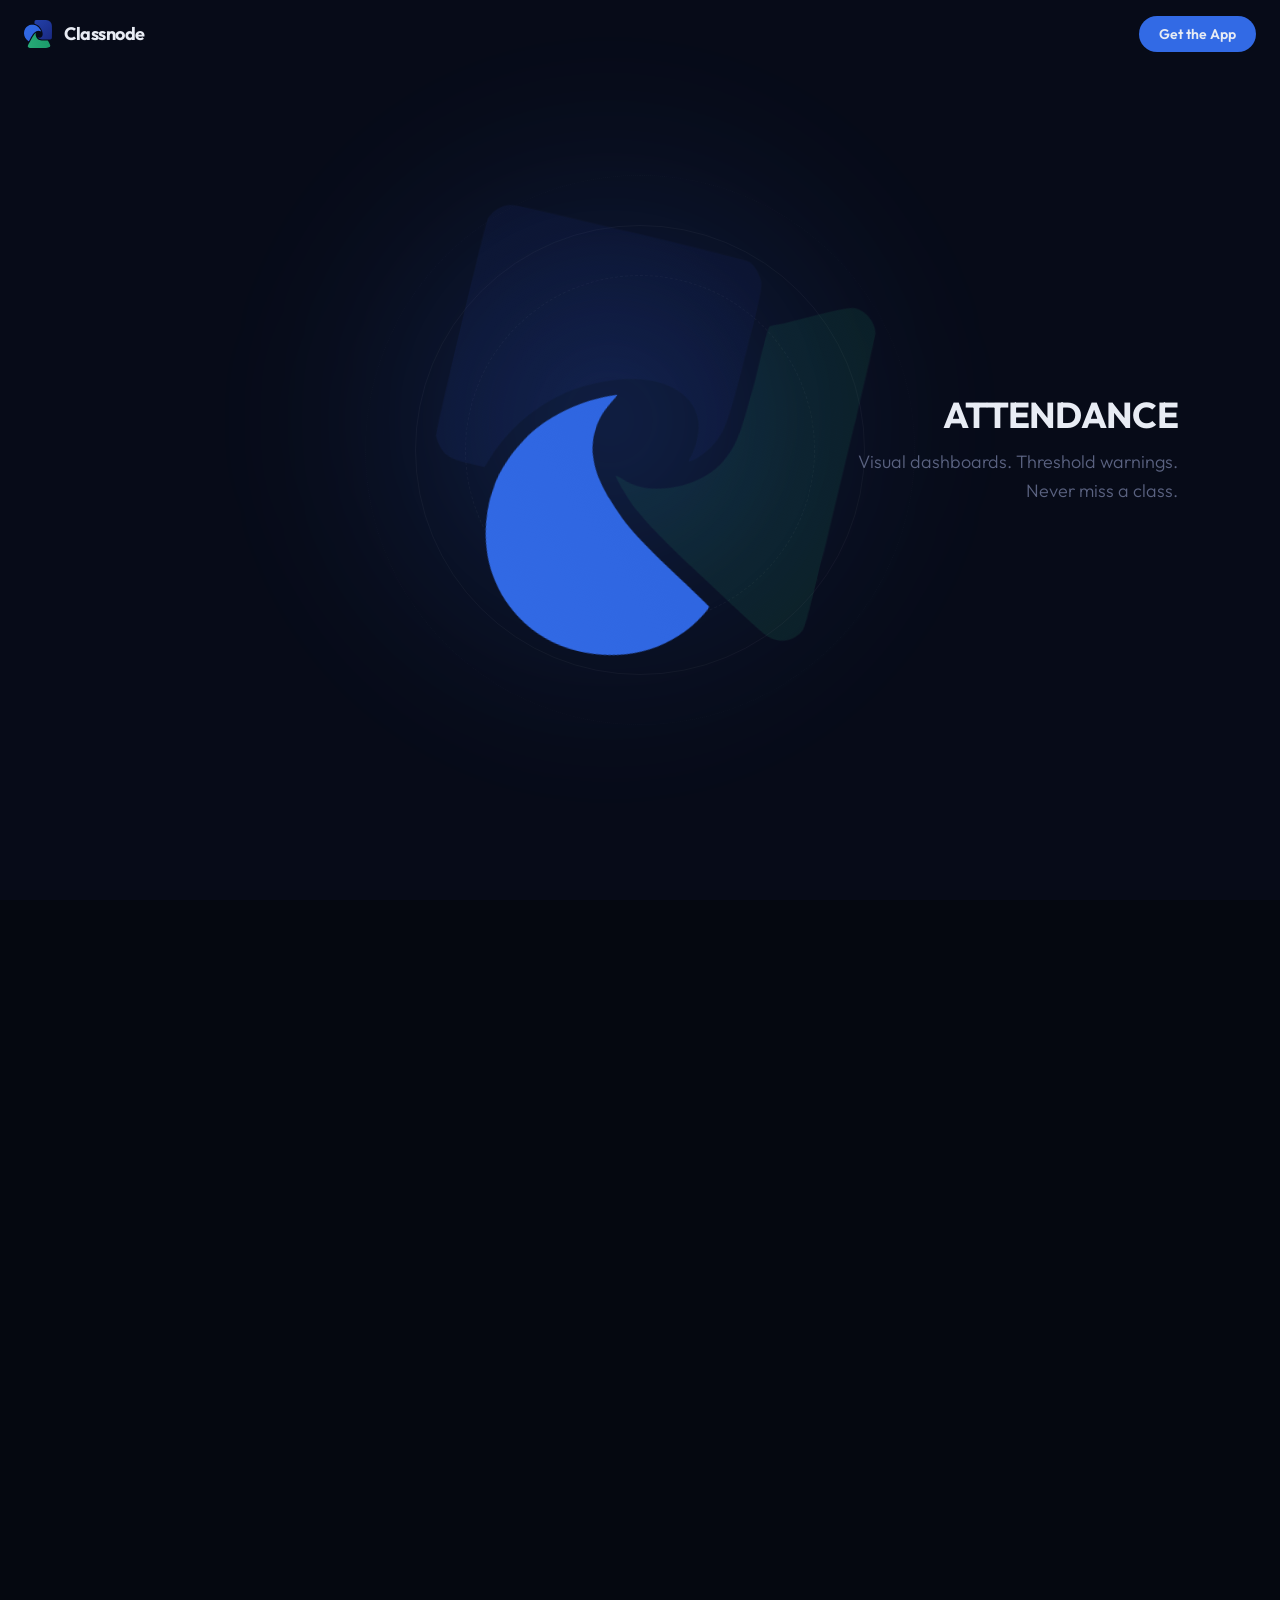
==== commit 25879a0d: "update: cta feature tagline copy" ====
--- a/index.html
+++ b/index.html
@@ -5,7 +5,7 @@
     <link rel="icon" type="image/svg+xml" href="/vite.svg" />
     <meta name="viewport" content="width=device-width, initial-scale=1.0" />
     <title>Vite + React</title>
-    <script type="module" crossorigin src="/assets/index-CEUswKj7.js"></script>
+    <script type="module" crossorigin src="/assets/index-DEmnFZum.js"></script>
     <link rel="stylesheet" crossorigin href="/assets/index-CTA4MkzB.css">
   </head>
   <body>
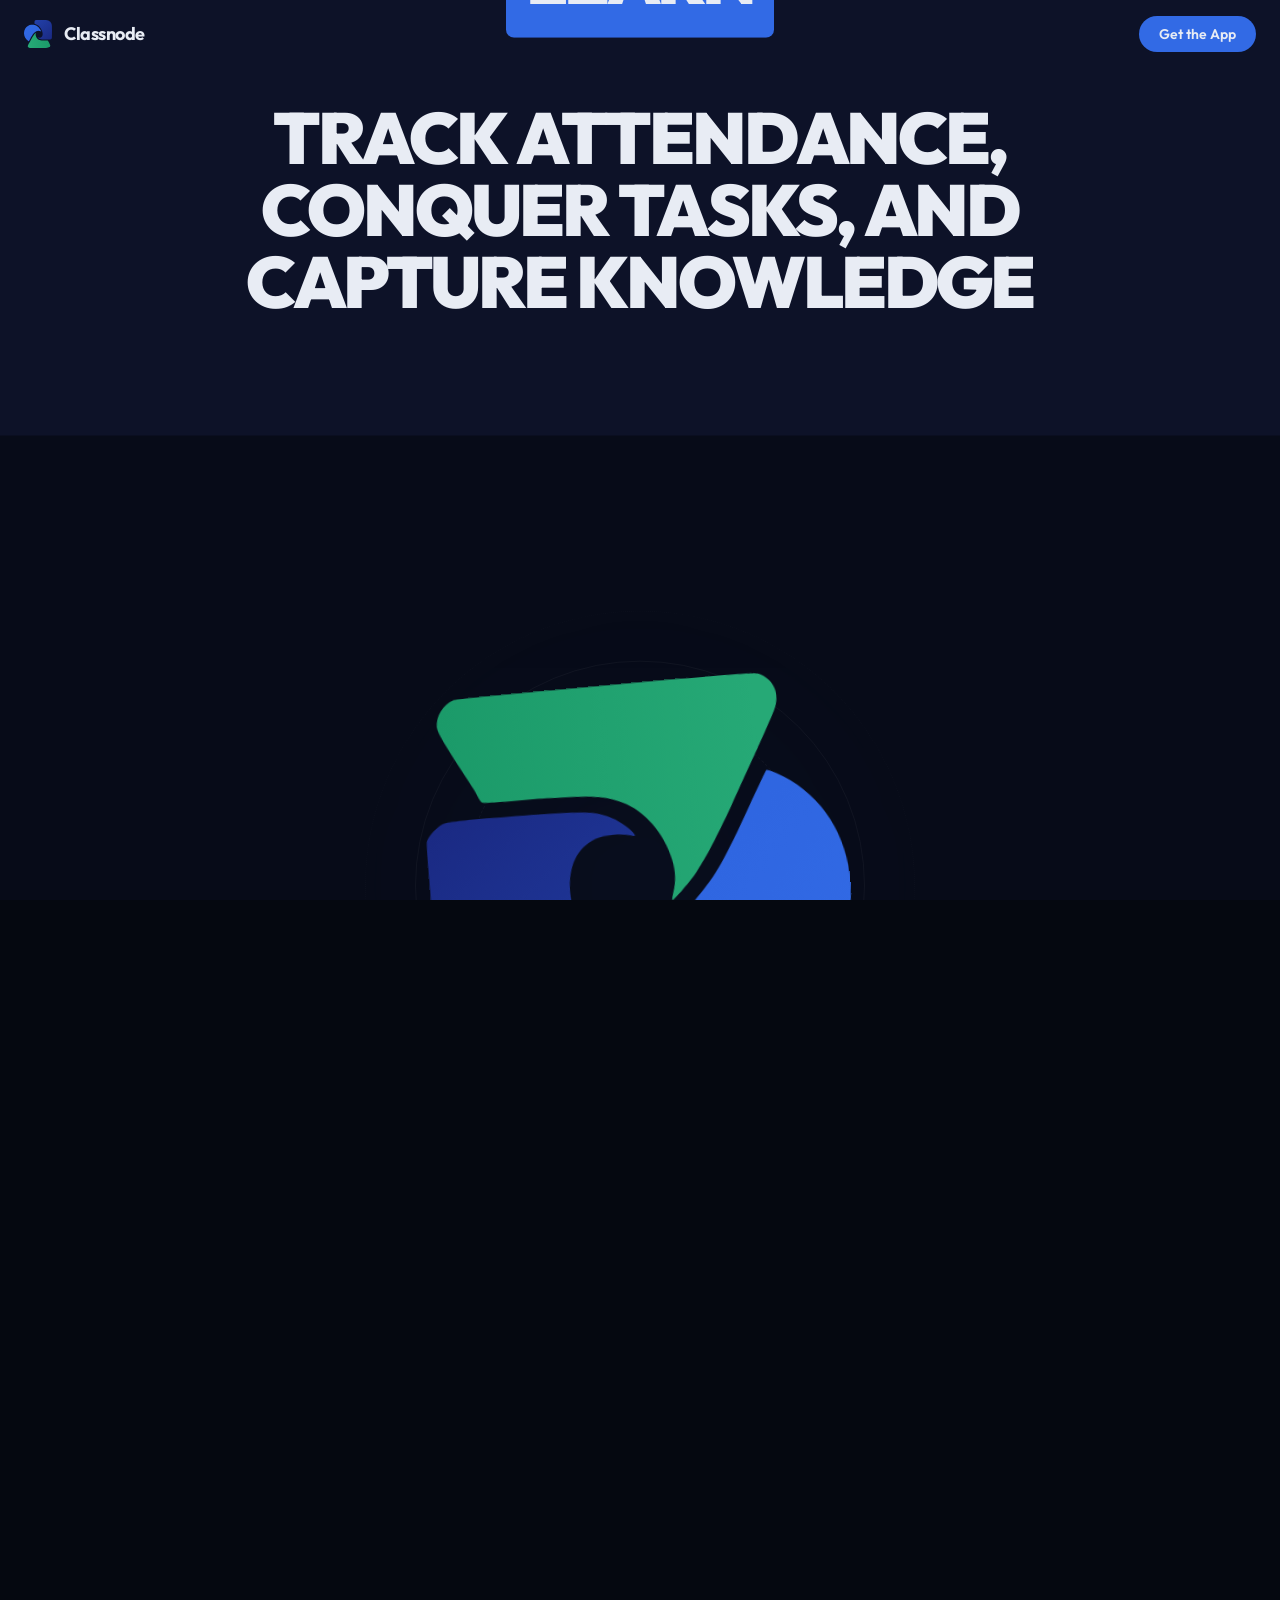
==== commit ce03a3ec: "update: cta tagline to share notes" ====
--- a/index.html
+++ b/index.html
@@ -5,7 +5,7 @@
     <link rel="icon" type="image/svg+xml" href="/vite.svg" />
     <meta name="viewport" content="width=device-width, initial-scale=1.0" />
     <title>Vite + React</title>
-    <script type="module" crossorigin src="/assets/index-DEmnFZum.js"></script>
+    <script type="module" crossorigin src="/assets/index-BOo8jdXV.js"></script>
     <link rel="stylesheet" crossorigin href="/assets/index-CTA4MkzB.css">
   </head>
   <body>
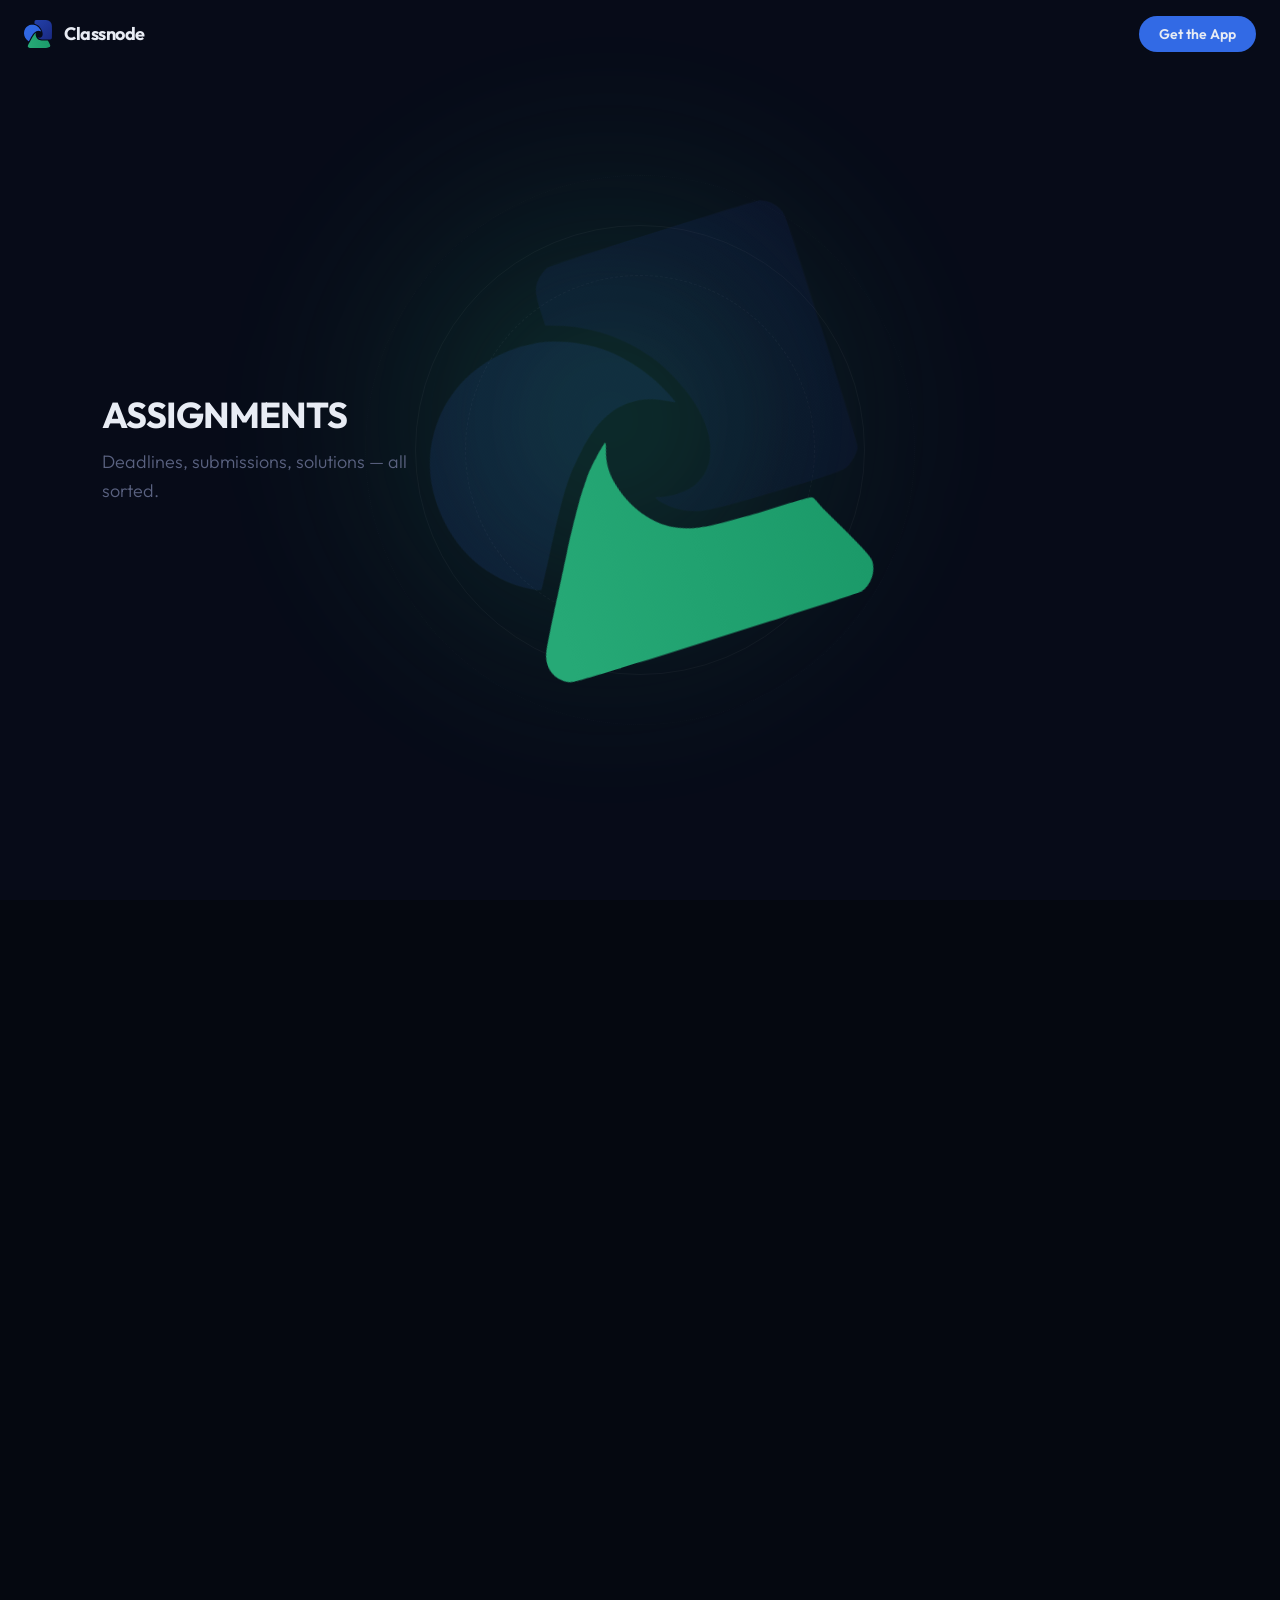
==== commit 34c45d47: "Update website bundle with custom OS logos, larger images, and smooth mobile scrolling fixes" ====
--- a/index.html
+++ b/index.html
@@ -5,8 +5,8 @@
     <link rel="icon" type="image/svg+xml" href="/vite.svg" />
     <meta name="viewport" content="width=device-width, initial-scale=1.0" />
     <title>Vite + React</title>
-    <script type="module" crossorigin src="/assets/index-BOo8jdXV.js"></script>
-    <link rel="stylesheet" crossorigin href="/assets/index-CTA4MkzB.css">
+    <script type="module" crossorigin src="/assets/index-bP_xIZet.js"></script>
+    <link rel="stylesheet" crossorigin href="/assets/index-BPN8t8xE.css">
   </head>
   <body>
     <div id="root"></div>
--- a/assets/index-BPN8t8xE.css
+++ b/assets/index-BPN8t8xE.css
@@ -0,0 +1 @@
+@import"https://fonts.googleapis.com/css2?family=Outfit:wght@200;300;400;500;600;700;800;900&display=swap";/*! tailwindcss v4.1.8 | MIT License | https://tailwindcss.com */@layer properties{@supports (((-webkit-hyphens:none)) and (not (margin-trim:inline))) or ((-moz-orient:inline) and (not (color:rgb(from red r g b)))){*,:before,:after,::backdrop{--tw-translate-x:0;--tw-translate-y:0;--tw-translate-z:0;--tw-scale-x:1;--tw-scale-y:1;--tw-scale-z:1;--tw-rotate-x:initial;--tw-rotate-y:initial;--tw-rotate-z:initial;--tw-skew-x:initial;--tw-skew-y:initial;--tw-border-style:solid;--tw-leading:initial;--tw-font-weight:initial;--tw-tracking:initial;--tw-shadow:0 0 #0000;--tw-shadow-color:initial;--tw-shadow-alpha:100%;--tw-inset-shadow:0 0 #0000;--tw-inset-shadow-color:initial;--tw-inset-shadow-alpha:100%;--tw-ring-color:initial;--tw-ring-shadow:0 0 #0000;--tw-inset-ring-color:initial;--tw-inset-ring-shadow:0 0 #0000;--tw-ring-inset:initial;--tw-ring-offset-width:0px;--tw-ring-offset-color:#fff;--tw-ring-offset-shadow:0 0 #0000;--tw-blur:initial;--tw-brightness:initial;--tw-contrast:initial;--tw-grayscale:initial;--tw-hue-rotate:initial;--tw-invert:initial;--tw-opacity:initial;--tw-saturate:initial;--tw-sepia:initial;--tw-drop-shadow:initial;--tw-drop-shadow-color:initial;--tw-drop-shadow-alpha:100%;--tw-drop-shadow-size:initial;--tw-backdrop-blur:initial;--tw-backdrop-brightness:initial;--tw-backdrop-contrast:initial;--tw-backdrop-grayscale:initial;--tw-backdrop-hue-rotate:initial;--tw-backdrop-invert:initial;--tw-backdrop-opacity:initial;--tw-backdrop-saturate:initial;--tw-backdrop-sepia:initial;--tw-duration:initial;--tw-ease:initial}}}@layer theme{:root,:host{--font-sans:"Outfit",system-ui,-apple-system,sans-serif;--font-mono:ui-monospace,SFMono-Regular,Menlo,Monaco,Consolas,"Liberation Mono","Courier New",monospace;--color-black:#050810;--color-white:#e8ecf4;--spacing:.25rem;--container-xs:20rem;--container-sm:24rem;--container-md:28rem;--container-lg:32rem;--container-2xl:42rem;--container-4xl:56rem;--container-5xl:64rem;--container-6xl:72rem;--container-7xl:80rem;--text-xs:.75rem;--text-xs--line-height:calc(1/.75);--text-sm:.875rem;--text-sm--line-height:calc(1.25/.875);--text-base:1rem;--text-base--line-height: 1.5 ;--text-lg:1.125rem;--text-lg--line-height:calc(1.75/1.125);--text-xl:1.25rem;--text-xl--line-height:calc(1.75/1.25);--text-2xl:1.5rem;--text-2xl--line-height:calc(2/1.5);--text-3xl:1.875rem;--text-3xl--line-height: 1.2 ;--text-4xl:2.25rem;--text-4xl--line-height:calc(2.5/2.25);--text-5xl:3rem;--text-5xl--line-height:1;--text-6xl:3.75rem;--text-6xl--line-height:1;--text-7xl:4.5rem;--text-7xl--line-height:1;--text-8xl:6rem;--text-8xl--line-height:1;--font-weight-light:300;--font-weight-medium:500;--font-weight-semibold:600;--font-weight-bold:700;--font-weight-black:900;--tracking-tight:-.025em;--tracking-normal:0em;--tracking-wider:.05em;--tracking-widest:.1em;--leading-tight:1.25;--leading-relaxed:1.625;--radius-md:.375rem;--radius-lg:.5rem;--radius-3xl:1.5rem;--ease-out:cubic-bezier(0,0,.2,1);--blur-xl:24px;--default-transition-duration:.15s;--default-transition-timing-function:cubic-bezier(.4,0,.2,1);--default-font-family:var(--font-sans);--default-mono-font-family:var(--font-mono);--color-main-bg:#070b18;--color-surface:#0d1228;--color-brand-blue:#326ae5;--color-text-dim:#5a6280}}@layer base{*,:after,:before,::backdrop{box-sizing:border-box;border:0 solid;margin:0;padding:0}::file-selector-button{box-sizing:border-box;border:0 solid;margin:0;padding:0}html,:host{-webkit-text-size-adjust:100%;-moz-tab-size:4;tab-size:4;line-height:1.5;font-family:var(--default-font-family,ui-sans-serif,system-ui,sans-serif,"Apple Color Emoji","Segoe UI Emoji","Segoe UI Symbol","Noto Color Emoji");font-feature-settings:var(--default-font-feature-settings,normal);font-variation-settings:var(--default-font-variation-settings,normal);-webkit-tap-highlight-color:transparent}hr{height:0;color:inherit;border-top-width:1px}abbr:where([title]){-webkit-text-decoration:underline dotted;text-decoration:underline dotted}h1,h2,h3,h4,h5,h6{font-size:inherit;font-weight:inherit}a{color:inherit;-webkit-text-decoration:inherit;text-decoration:inherit}b,strong{font-weight:bolder}code,kbd,samp,pre{font-family:var(--default-mono-font-family,ui-monospace,SFMono-Regular,Menlo,Monaco,Consolas,"Liberation Mono","Courier New",monospace);font-feature-settings:var(--default-mono-font-feature-settings,normal);font-variation-settings:var(--default-mono-font-variation-settings,normal);font-size:1em}small{font-size:80%}sub,sup{vertical-align:baseline;font-size:75%;line-height:0;position:relative}sub{bottom:-.25em}sup{top:-.5em}table{text-indent:0;border-color:inherit;border-collapse:collapse}:-moz-focusring{outline:auto}progress{vertical-align:baseline}summary{display:list-item}ol,ul,menu{list-style:none}img,svg,video,canvas,audio,iframe,embed,object{vertical-align:middle;display:block}img,video{max-width:100%;height:auto}button,input,select,optgroup,textarea{font:inherit;font-feature-settings:inherit;font-variation-settings:inherit;letter-spacing:inherit;color:inherit;opacity:1;background-color:#0000;border-radius:0}::file-selector-button{font:inherit;font-feature-settings:inherit;font-variation-settings:inherit;letter-spacing:inherit;color:inherit;opacity:1;background-color:#0000;border-radius:0}:where(select:is([multiple],[size])) optgroup{font-weight:bolder}:where(select:is([multiple],[size])) optgroup option{padding-inline-start:20px}::file-selector-button{margin-inline-end:4px}::placeholder{opacity:1}@supports (not ((-webkit-appearance:-apple-pay-button))) or (contain-intrinsic-size:1px){::placeholder{color:currentColor}@supports (color:color-mix(in lab,red,red)){::placeholder{color:color-mix(in oklab,currentcolor 50%,transparent)}}}textarea{resize:vertical}::-webkit-search-decoration{-webkit-appearance:none}::-webkit-date-and-time-value{min-height:1lh;text-align:inherit}::-webkit-datetime-edit{display:inline-flex}::-webkit-datetime-edit-fields-wrapper{padding:0}::-webkit-datetime-edit{padding-block:0}::-webkit-datetime-edit-year-field{padding-block:0}::-webkit-datetime-edit-month-field{padding-block:0}::-webkit-datetime-edit-day-field{padding-block:0}::-webkit-datetime-edit-hour-field{padding-block:0}::-webkit-datetime-edit-minute-field{padding-block:0}::-webkit-datetime-edit-second-field{padding-block:0}::-webkit-datetime-edit-millisecond-field{padding-block:0}::-webkit-datetime-edit-meridiem-field{padding-block:0}:-moz-ui-invalid{box-shadow:none}button,input:where([type=button],[type=reset],[type=submit]){-webkit-appearance:button;-moz-appearance:button;appearance:button}::file-selector-button{-webkit-appearance:button;-moz-appearance:button;appearance:button}::-webkit-inner-spin-button{height:auto}::-webkit-outer-spin-button{height:auto}[hidden]:where(:not([hidden=until-found])){display:none!important}}@layer components{.paragraph-line{text-wrap:nowrap;overflow:hidden}.cn-nav{top:calc(var(--spacing)*0);right:calc(var(--spacing)*0);left:calc(var(--spacing)*0);z-index:50;padding-inline:calc(var(--spacing)*6);padding-block:calc(var(--spacing)*4);justify-content:space-between;align-items:center;transition:background .4s,-webkit-backdrop-filter .4s,backdrop-filter .4s;display:flex;position:fixed}.cn-nav.scrolled{-webkit-backdrop-filter:blur(20px);background:#050810d9}.cn-nav-brand{align-items:center;gap:calc(var(--spacing)*3);text-decoration-line:none;display:flex}.cn-nav-brand img{border-radius:var(--radius-md)}.cn-nav-brand span{font-size:var(--text-lg);line-height:var(--tw-leading,var(--text-lg--line-height));--tw-font-weight:var(--font-weight-bold);font-weight:var(--font-weight-bold);--tw-tracking:var(--tracking-tight);letter-spacing:var(--tracking-tight);color:var(--color-white)}.cn-nav-cta{background-color:var(--color-brand-blue);padding-inline:calc(var(--spacing)*5);padding-block:calc(var(--spacing)*2);font-size:var(--text-sm);line-height:var(--tw-leading,var(--text-sm--line-height));--tw-font-weight:var(--font-weight-semibold);font-weight:var(--font-weight-semibold);color:var(--color-white);border-radius:3.40282e38px;text-decoration-line:none;transition:transform .3s cubic-bezier(.34,1.56,.64,1),box-shadow .3s}.cn-nav-cta:hover{transform:scale(1.05);box-shadow:0 4px 20px #326ae566}.hero-container{background-color:var(--color-main-bg);width:100vw;height:100dvh;position:relative;overflow:hidden}.hero-container .hero-content{z-index:10;flex-direction:column;justify-content:center;align-items:center;width:100%;height:100%;display:flex;position:relative}.hero-container .hero-content .hero-title{--tw-leading:1;--tw-font-weight:var(--font-weight-black);font-size:clamp(2.3rem,11vw,4.2rem);line-height:1;font-weight:var(--font-weight-black);--tw-tracking:-.05em;letter-spacing:-.05em;color:var(--color-white);text-transform:uppercase}@media (min-width:48rem){.hero-container .hero-content .hero-title{font-size:7rem}}@media (min-width:96rem){.hero-container .hero-content .hero-title{font-size:9rem}}.hero-container .hero-content .hero-tagline{margin-top:calc(var(--spacing)*4);font-size:var(--text-xl);line-height:var(--tw-leading,var(--text-xl--line-height));--tw-font-weight:var(--font-weight-medium);font-weight:var(--font-weight-medium);--tw-tracking:var(--tracking-tight);letter-spacing:var(--tracking-tight);color:var(--color-brand-blue)}@media (min-width:48rem){.hero-container .hero-content .hero-tagline{font-size:var(--text-2xl);line-height:var(--tw-leading,var(--text-2xl--line-height))}}@media (min-width:96rem){.hero-container .hero-content .hero-tagline{font-size:var(--text-3xl);line-height:var(--tw-leading,var(--text-3xl--line-height))}}.hero-container .hero-content .hero-desc{margin-top:calc(var(--spacing)*4);max-width:var(--container-xs);padding-inline:calc(var(--spacing)*4);text-align:center;font-size:var(--text-base);line-height:var(--tw-leading,var(--text-base--line-height));--tw-leading:var(--leading-relaxed);line-height:var(--leading-relaxed);--tw-font-weight:var(--font-weight-light);font-weight:var(--font-weight-light);color:var(--color-text-dim)}@media (min-width:48rem){.hero-container .hero-content .hero-desc{max-width:var(--container-2xl);padding-inline:calc(var(--spacing)*6);font-size:var(--text-lg);line-height:var(--tw-leading,var(--text-lg--line-height));font-size:var(--text-xl);line-height:var(--tw-leading,var(--text-xl--line-height))}}@media (min-width:96rem){.hero-container .hero-content .hero-desc{font-size:var(--text-2xl);line-height:var(--tw-leading,var(--text-2xl--line-height))}}.hero-container .hero-content .hero-button{margin-top:calc(var(--spacing)*8);cursor:pointer;background-color:var(--color-brand-blue);padding:calc(var(--spacing)*3);padding-inline:calc(var(--spacing)*10);font-size:var(--text-sm);line-height:var(--tw-leading,var(--text-sm--line-height));--tw-font-weight:var(--font-weight-bold);font-weight:var(--font-weight-bold);color:var(--color-white);text-transform:uppercase;border-radius:3.40282e38px;text-decoration-line:none}@media (min-width:48rem){.hero-container .hero-content .hero-button{margin-top:calc(var(--spacing)*14);padding:calc(var(--spacing)*4);padding-inline:calc(var(--spacing)*14);font-size:var(--text-base);line-height:var(--tw-leading,var(--text-base--line-height))}}.hero-container .hero-content .hero-button{transition:transform .4s cubic-bezier(.34,1.56,.64,1),box-shadow .4s}.hero-container .hero-content .hero-button:hover{transform:scale(1.06);box-shadow:0 8px 40px #326ae566}.hero-container .hero-glow{pointer-events:none;border-radius:50%;position:absolute}.hero-container .glow-1{background:radial-gradient(circle,#326ae51a,#0000 70%);width:600px;height:600px;top:-10%;right:15%}.hero-container .glow-2{background:radial-gradient(circle,#26a97614,#0000 70%);width:550px;height:550px;bottom:10%;left:10%}.shape-reveal{z-index:20;background-color:var(--color-surface);justify-content:center;align-items:center;min-height:100dvh;display:flex;position:relative;overflow:hidden}.shape-reveal .shape-wrapper{justify-content:center;align-items:center;gap:calc(var(--spacing)*8);padding-inline:calc(var(--spacing)*4);font-size:var(--text-3xl);line-height:var(--tw-leading,var(--text-3xl--line-height));--tw-leading:1;--tw-font-weight:var(--font-weight-black);line-height:1;font-weight:var(--font-weight-black);--tw-tracking:-.04em;letter-spacing:-.04em;text-transform:uppercase;flex-direction:column;display:flex}@media (min-width:48rem){.shape-reveal .shape-wrapper{gap:calc(var(--spacing)*14);font-size:var(--text-7xl);line-height:var(--tw-leading,var(--text-7xl--line-height))}}@media (min-width:96rem){.shape-reveal .shape-wrapper{font-size:7rem}}.shape-reveal .shape-wrapper h1{text-align:center;--tw-leading:1;line-height:1}.shape-reveal .shape-wrapper h1:first-of-type{max-width:var(--container-sm);text-align:center;color:#e8ecf410}@media (min-width:48rem){.shape-reveal .shape-wrapper h1:first-of-type{max-width:var(--container-2xl)}}@media (min-width:96rem){.shape-reveal .shape-wrapper h1:first-of-type{max-width:var(--container-4xl)}}.shape-reveal .shape-wrapper h1:last-of-type{max-width:var(--container-sm);text-align:center;color:#e8ecf410}@media (min-width:48rem){.shape-reveal .shape-wrapper h1:last-of-type{max-width:var(--container-4xl)}}@media (min-width:96rem){.shape-reveal .shape-wrapper h1:last-of-type{max-width:var(--container-7xl)}}.shape-reveal .shape-text-scroll{z-index:10;margin-block:calc(var(--spacing)*2);position:relative}.shape-reveal p{text-align:center;--tw-font-weight:var(--font-weight-light);font-weight:var(--font-weight-light);color:var(--color-text-dim)}.logo-section{background-color:var(--color-main-bg);min-height:100dvh;position:relative}.logo-pin-container{justify-content:center;align-items:center;min-height:100dvh;display:flex;position:relative;overflow:hidden}.logo-svg-main{z-index:10;width:clamp(180px,35vw,420px);height:auto;transition:filter .5s;position:relative}.logo-svg-main path{transition:opacity .6s}.logo-svg-main.hl-circle #pathSquare,.logo-svg-main.hl-circle #pathTriangle,.logo-svg-main.hl-triangle #pathSquare,.logo-svg-main.hl-triangle #pathCircle,.logo-svg-main.hl-square #pathCircle,.logo-svg-main.hl-square #pathTriangle{opacity:.12}.logo-bg-glow{pointer-events:none;z-index:0;opacity:.4;width:300px;height:300px;transition-property:all;transition-timing-function:var(--tw-ease,var(--default-transition-timing-function));transition-duration:var(--tw-duration,var(--default-transition-duration));--tw-duration:.9s;--tw-ease:var(--ease-out);transition-duration:.9s;transition-timing-function:var(--ease-out);border-radius:3.40282e38px;position:absolute}@media (min-width:48rem){.logo-bg-glow{width:600px;height:600px}}.logo-bg-glow{filter:blur(50px);background:radial-gradient(circle,#326ae514,#0000 70%);top:50%;left:50%;transform:translate(-50%,-50%)}.logo-bg-glow.glow-circle{--tw-scale-x:110%;--tw-scale-y:110%;--tw-scale-z:110%;scale:var(--tw-scale-x)var(--tw-scale-y);opacity:.8;filter:blur(60px);background:radial-gradient(circle,#326ae559,#326ae51a 40%,#0000 75%)}.logo-bg-glow.glow-triangle{--tw-scale-x:110%;--tw-scale-y:110%;--tw-scale-z:110%;scale:var(--tw-scale-x)var(--tw-scale-y);opacity:.8;filter:blur(60px);background:radial-gradient(circle,#26a97659,#26a9761a 40%,#0000 75%)}.logo-bg-glow.glow-square{--tw-scale-x:110%;--tw-scale-y:110%;--tw-scale-z:110%;scale:var(--tw-scale-x)var(--tw-scale-y);opacity:.85;filter:blur(60px);background:radial-gradient(circle,#2240a873,#2240a826 40%,#0000 75%)}.feature-label{pointer-events:none;width:90%;max-width:var(--container-sm);--tw-translate-x: -50% ;translate:var(--tw-translate-x)var(--tw-translate-y);--tw-scale-x:95%;--tw-scale-y:95%;--tw-scale-z:95%;scale:var(--tw-scale-x)var(--tw-scale-y);text-align:center;opacity:0;transition-property:all;transition-timing-function:var(--tw-ease,var(--default-transition-timing-function));transition-duration:var(--tw-duration,var(--default-transition-duration));--tw-duration:.5s;flex-direction:column;justify-content:center;align-items:center;transition-duration:.5s;display:flex;position:absolute;bottom:8%;left:50%}.feature-label.active{--tw-translate-y:-8px;translate:var(--tw-translate-x)var(--tw-translate-y);--tw-scale-x:100%;--tw-scale-y:100%;--tw-scale-z:100%;scale:var(--tw-scale-x)var(--tw-scale-y);opacity:1}.feature-label h3{font-size:var(--text-2xl);line-height:var(--tw-leading,var(--text-2xl--line-height));--tw-font-weight:var(--font-weight-bold);font-weight:var(--font-weight-bold);--tw-tracking:var(--tracking-tight);letter-spacing:var(--tracking-tight);color:var(--color-white);text-transform:uppercase}.feature-label .fl-desc{margin-top:calc(var(--spacing)*2);max-width:var(--container-xs);text-align:center;font-size:var(--text-sm);line-height:var(--tw-leading,var(--text-sm--line-height));--tw-leading:var(--leading-relaxed);line-height:var(--leading-relaxed);--tw-font-weight:var(--font-weight-light);font-weight:var(--font-weight-light);--tw-tracking:var(--tracking-normal);letter-spacing:var(--tracking-normal);color:var(--color-text-dim);text-transform:none}@media (min-width:768px){.feature-label{pointer-events:auto;width:calc(var(--spacing)*80);--tw-translate-x:calc(var(--spacing)*0);max-width:none;--tw-translate-y: -50% ;translate:var(--tw-translate-x)var(--tw-translate-y);--tw-scale-x:100%;--tw-scale-y:100%;--tw-scale-z:100%;scale:var(--tw-scale-x)var(--tw-scale-y);text-align:left;align-items:flex-start;position:absolute;top:50%;bottom:auto;left:auto}.feature-label.active{--tw-translate-x:calc(var(--spacing)*0);--tw-translate-y:-50%;translate:var(--tw-translate-x)var(--tw-translate-y)}.feature-label h3{font-size:var(--text-3xl);line-height:var(--tw-leading,var(--text-3xl--line-height));--tw-font-weight:var(--font-weight-bold);font-weight:var(--font-weight-bold);--tw-tracking:var(--tracking-tight);letter-spacing:var(--tracking-tight);text-transform:uppercase}@media (min-width:48rem){.feature-label h3{font-size:var(--text-4xl);line-height:var(--tw-leading,var(--text-4xl--line-height))}}.feature-label .fl-desc{margin-top:calc(var(--spacing)*3);max-width:var(--container-sm);text-align:left;font-size:var(--text-base);line-height:var(--tw-leading,var(--text-base--line-height))}@media (min-width:48rem){.feature-label .fl-desc{font-size:var(--text-lg);line-height:var(--tw-leading,var(--text-lg--line-height))}}.fl-circle{text-align:right;align-items:flex-end;right:8vw}.fl-circle .fl-desc{text-align:right}.fl-triangle{text-align:left;align-items:flex-start;left:8vw}.fl-triangle .fl-desc{text-align:left}.fl-square{text-align:right;align-items:flex-end;right:8vw}.fl-square .fl-desc{text-align:right}}.feat-section{background-color:var(--color-main-bg);padding-block:calc(var(--spacing)*20);position:relative;overflow:hidden}.marquee-wrap{border-block-style:var(--tw-border-style);border-block-width:1px;border-color:#e8ecf40d;overflow:hidden}@supports (color:color-mix(in lab,red,red)){.marquee-wrap{border-color:color-mix(in oklab,var(--color-white)5%,transparent)}}.marquee-wrap{padding-block:calc(var(--spacing)*8)}.mq-track{align-items:center;gap:calc(var(--spacing)*0);white-space:nowrap;width:max-content;display:flex}.mq-item{align-items:center;gap:calc(var(--spacing)*6);padding-inline:calc(var(--spacing)*6);font-size:var(--text-2xl);line-height:var(--tw-leading,var(--text-2xl--line-height));--tw-font-weight:var(--font-weight-black);font-weight:var(--font-weight-black);--tw-tracking:var(--tracking-tight);letter-spacing:var(--tracking-tight);color:#e8ecf41a;display:inline-flex}@supports (color:color-mix(in lab,red,red)){.mq-item{color:color-mix(in oklab,var(--color-white)10%,transparent)}}.mq-item{text-transform:uppercase}@media (min-width:48rem){.mq-item{font-size:var(--text-4xl);line-height:var(--tw-leading,var(--text-4xl--line-height))}}@media (min-width:96rem){.mq-item{font-size:var(--text-5xl);line-height:var(--tw-leading,var(--text-5xl--line-height))}}.mq-item{transition:color .3s}.mq-item:hover{color:#ffffff4d}.mq-dot{font-size:var(--text-xs);line-height:var(--tw-leading,var(--text-xs--line-height));color:var(--color-brand-blue)}.bento-grid{max-width:var(--container-5xl);gap:calc(var(--spacing)*4);grid-template-columns:repeat(1,minmax(0,1fr));margin-inline:auto;display:grid}@media (min-width:48rem){.bento-grid{grid-template-columns:repeat(2,minmax(0,1fr))}}.bento-card{border-radius:var(--radius-3xl);padding:calc(var(--spacing)*8);position:relative;overflow:hidden}@media (min-width:48rem){.bento-card{padding:calc(var(--spacing)*10)}}.bento-card{background:#ffffff05;border:1px solid #ffffff0a;transition:border-color .4s,background .4s}.bento-card:hover{background:#ffffff08;border-color:#ffffff14}.bento-card h3{margin-bottom:calc(var(--spacing)*3);font-size:var(--text-xl);line-height:var(--tw-leading,var(--text-xl--line-height));--tw-font-weight:var(--font-weight-bold);font-weight:var(--font-weight-bold);--tw-tracking:var(--tracking-tight);letter-spacing:var(--tracking-tight)}@media (min-width:48rem){.bento-card h3{font-size:var(--text-2xl);line-height:var(--tw-leading,var(--text-2xl--line-height))}}.bento-card p{font-size:var(--text-base);line-height:var(--tw-leading,var(--text-base--line-height));--tw-leading:var(--leading-relaxed);line-height:var(--leading-relaxed);--tw-font-weight:var(--font-weight-light);font-weight:var(--font-weight-light);color:var(--color-text-dim)}@media (min-width:48rem){.bento-wide{grid-column:span 2/span 2}}.bc-accent{top:calc(var(--spacing)*0);left:calc(var(--spacing)*8);height:calc(var(--spacing)*1);width:calc(var(--spacing)*12);border-bottom-right-radius:3.40282e38px;border-bottom-left-radius:3.40282e38px;position:absolute}.bc-accent.blue{background:#326ae5}.bc-accent.green{background:#26a976}.bc-accent.navy{background:#5b7bf2}.cta-section{background-color:var(--color-main-bg);min-height:70dvh;padding-inline:calc(var(--spacing)*6);text-align:center;flex-direction:column;justify-content:center;align-items:center;display:flex;position:relative;overflow:hidden}.cta-section .cta-glow{pointer-events:none;filter:blur(120px);border-radius:3.40282e38px;position:absolute}.cta-section h2{margin-bottom:calc(var(--spacing)*4);font-size:var(--text-5xl);line-height:var(--tw-leading,var(--text-5xl--line-height));--tw-leading:1;--tw-font-weight:var(--font-weight-black);line-height:1;font-weight:var(--font-weight-black);--tw-tracking:-.04em;letter-spacing:-.04em;text-transform:uppercase}@media (min-width:48rem){.cta-section h2{font-size:var(--text-7xl);line-height:var(--tw-leading,var(--text-7xl--line-height))}}@media (min-width:96rem){.cta-section h2{font-size:6rem}}.cta-section .cta-desc{margin-bottom:calc(var(--spacing)*10);font-size:var(--text-xl);line-height:var(--tw-leading,var(--text-xl--line-height));--tw-font-weight:var(--font-weight-light);font-weight:var(--font-weight-light);color:var(--color-text-dim)}.cta-section .cta-btn{align-items:center;gap:calc(var(--spacing)*3);background-color:var(--color-brand-blue);padding-inline:calc(var(--spacing)*10);padding-block:calc(var(--spacing)*5);font-size:var(--text-lg);line-height:var(--tw-leading,var(--text-lg--line-height));--tw-font-weight:var(--font-weight-bold);font-weight:var(--font-weight-bold);color:var(--color-white);border-radius:3.40282e38px;text-decoration-line:none;transition:transform .4s cubic-bezier(.34,1.56,.64,1),box-shadow .4s;display:inline-flex}.cta-section .cta-btn:hover{transform:scale(1.06);box-shadow:0 8px 40px #326ae566}.cta-section .cta-ios{margin-top:calc(var(--spacing)*4);font-size:var(--text-sm);line-height:var(--tw-leading,var(--text-sm--line-height));color:var(--color-text-dim)}.cn-footer{border-top-style:var(--tw-border-style);border-color:#e8ecf40d;border-top-width:1px}@supports (color:color-mix(in lab,red,red)){.cn-footer{border-color:color-mix(in oklab,var(--color-white)5%,transparent)}}.cn-footer{padding-inline:calc(var(--spacing)*6);padding-block:calc(var(--spacing)*6)}.cn-footer .footer-inner{max-width:var(--container-6xl);justify-content:space-between;align-items:center;gap:calc(var(--spacing)*4);flex-wrap:wrap;margin-inline:auto;display:flex}.cn-footer .footer-copy{font-size:var(--text-xs);line-height:var(--tw-leading,var(--text-xs--line-height));color:var(--color-text-dim)}.cn-footer .footer-links{gap:calc(var(--spacing)*5);display:flex}.cn-footer .footer-links a{font-size:var(--text-xs);line-height:var(--tw-leading,var(--text-xs--line-height));color:var(--color-text-dim);transition-property:color,background-color,border-color,outline-color,text-decoration-color,fill,stroke,--tw-gradient-from,--tw-gradient-via,--tw-gradient-to;transition-timing-function:var(--tw-ease,var(--default-transition-timing-function));transition-duration:var(--tw-duration,var(--default-transition-duration));text-decoration-line:none}@media (hover:hover){.cn-footer .footer-links a:hover{color:var(--color-white)}}}@layer utilities{.pointer-events-none{pointer-events:none}.absolute{position:absolute}.relative{position:relative}.static{position:static}.inset-0{inset:calc(var(--spacing)*0)}.inset-x-0{inset-inline:calc(var(--spacing)*0)}.top-1\/2{top:50%}.right-0{right:calc(var(--spacing)*0)}.bottom-0{bottom:calc(var(--spacing)*0)}.bottom-5{bottom:calc(var(--spacing)*5)}.bottom-10{bottom:calc(var(--spacing)*10)}.left-0{left:calc(var(--spacing)*0)}.left-1\/2{left:50%}.left-5{left:calc(var(--spacing)*5)}.z-10{z-index:10}.container{width:100%}@media (min-width:40rem){.container{max-width:40rem}}@media (min-width:48rem){.container{max-width:48rem}}@media (min-width:64rem){.container{max-width:64rem}}@media (min-width:80rem){.container{max-width:80rem}}@media (min-width:96rem){.container{max-width:96rem}}.mx-auto{margin-inline:auto}.-ms-44{margin-inline-start:calc(var(--spacing)*-44)}.mt-0{margin-top:calc(var(--spacing)*0)}.mt-6{margin-top:calc(var(--spacing)*6)}.mt-10{margin-top:calc(var(--spacing)*10)}.mb-4{margin-bottom:calc(var(--spacing)*4)}.mb-6{margin-bottom:calc(var(--spacing)*6)}.mb-8{margin-bottom:calc(var(--spacing)*8)}.mb-24{margin-bottom:calc(var(--spacing)*24)}.ml-\[2vw\]{margin-left:2vw}.flex{display:flex}.inline-block{display:inline-block}.table{display:table}.aspect-\[4\/3\]{aspect-ratio:4/3}.size-14{width:calc(var(--spacing)*14);height:calc(var(--spacing)*14)}.size-\[9vw\]{width:9vw;height:9vw}.size-full{width:100%;height:100%}.h-1\/2{height:50%}.h-16{height:calc(var(--spacing)*16)}.h-\[2px\]{height:2px}.h-\[92\%\]{height:92%}.h-dvh{height:100dvh}.h-full{height:100%}.min-h-dvh{min-height:100dvh}.w-80{width:calc(var(--spacing)*80)}.w-\[92\%\]{width:92%}.w-full{width:100%}.w-px{width:1px}.w-screen{width:100vw}.max-w-2xl{max-width:var(--container-2xl)}.max-w-6xl{max-width:var(--container-6xl)}.max-w-7xl{max-width:var(--container-7xl)}.max-w-md{max-width:var(--container-md)}.max-w-sm{max-width:var(--container-sm)}.max-w-xs{max-width:var(--container-xs)}.flex-none{flex:none}.origin-center{transform-origin:50%}.-translate-x-1\/2{--tw-translate-x: -50% ;translate:var(--tw-translate-x)var(--tw-translate-y)}.-translate-y-1\/2{--tw-translate-y: -50% ;translate:var(--tw-translate-x)var(--tw-translate-y)}.-translate-y-5{--tw-translate-y:calc(var(--spacing)*-5);translate:var(--tw-translate-x)var(--tw-translate-y)}.translate-y-10{--tw-translate-y:calc(var(--spacing)*10);translate:var(--tw-translate-x)var(--tw-translate-y)}.translate-y-\[-5\%\]{--tw-translate-y:-5%;translate:var(--tw-translate-x)var(--tw-translate-y)}.translate-y-\[5\%\]{--tw-translate-y:5%;translate:var(--tw-translate-x)var(--tw-translate-y)}.translate-y-\[10\%\]{--tw-translate-y:10%;translate:var(--tw-translate-x)var(--tw-translate-y)}.scale-x-0{--tw-scale-x:0%;scale:var(--tw-scale-x)var(--tw-scale-y)}.rotate-0{rotate:none}.rotate-\[-1deg\]{rotate:-1deg}.rotate-\[-3deg\]{rotate:-3deg}.rotate-\[-5deg\]{rotate:-5deg}.rotate-\[1deg\]{rotate:1deg}.rotate-\[3deg\]{rotate:3deg}.rotate-z-\[-3deg\]{--tw-rotate-z:rotateZ(-3deg);transform:var(--tw-rotate-x,)var(--tw-rotate-y,)var(--tw-rotate-z,)var(--tw-skew-x,)var(--tw-skew-y,)}.rotate-z-\[-4deg\]{--tw-rotate-z:rotateZ(-4deg);transform:var(--tw-rotate-x,)var(--tw-rotate-y,)var(--tw-rotate-z,)var(--tw-skew-x,)var(--tw-skew-y,)}.rotate-z-\[-10deg\]{--tw-rotate-z:rotateZ(-10deg);transform:var(--tw-rotate-x,)var(--tw-rotate-y,)var(--tw-rotate-z,)var(--tw-skew-x,)var(--tw-skew-y,)}.rotate-z-\[4deg\]{--tw-rotate-z:rotateZ(4deg);transform:var(--tw-rotate-x,)var(--tw-rotate-y,)var(--tw-rotate-z,)var(--tw-skew-x,)var(--tw-skew-y,)}.transform{transform:var(--tw-rotate-x,)var(--tw-rotate-y,)var(--tw-rotate-z,)var(--tw-skew-x,)var(--tw-skew-y,)}.cursor-pointer{cursor:pointer}.flex-col{flex-direction:column}.flex-col-reverse{flex-direction:column-reverse}.items-center{align-items:center}.justify-between{justify-content:space-between}.justify-center{justify-content:center}.gap-7{gap:calc(var(--spacing)*7)}.gap-12{gap:calc(var(--spacing)*12)}.gap-28{gap:calc(var(--spacing)*28)}.overflow-hidden{overflow:hidden}.rounded{border-radius:.25rem}.rounded-3xl{border-radius:var(--radius-3xl)}.rounded-full{border-radius:3.40282e38px}.rounded-lg{border-radius:var(--radius-lg)}.border{border-style:var(--tw-border-style);border-width:1px}.border-\[\.5vw\]{border-style:var(--tw-border-style);border-width:.5vw}.border-\[\#e3d3bc\]{border-color:#e3d3bc}.border-\[\#e8ddca\]{border-color:#e8ddca}.border-\[\#faeade33\]{border-color:#faeade33}.border-brand-blue\/30{border-color:#326ae54d}@supports (color:color-mix(in lab,red,red)){.border-brand-blue\/30{border-color:color-mix(in oklab,var(--color-brand-blue)30%,transparent)}}.bg-\[\#7f3b2d\]{background-color:#7f3b2d}.bg-\[\#222123\]{background-color:#222123}.bg-\[\#fdebd2\]{background-color:#fdebd2}.bg-\[\#ffffff1a\]{background-color:#ffffff1a}.bg-black{background-color:var(--color-black)}.bg-brand-blue{background-color:var(--color-brand-blue)}.bg-brand-blue\/5{background-color:#326ae50d}@supports (color:color-mix(in lab,red,red)){.bg-brand-blue\/5{background-color:color-mix(in oklab,var(--color-brand-blue)5%,transparent)}}.bg-main-bg{background-color:var(--color-main-bg)}.bg-\[radial-gradient\(rgba\(255\,255\,255\,0\.015\)_1px\,transparent_1px\)\]{background-image:radial-gradient(#ffffff04 1px,#0000 1px)}.\[background-size\:16px_16px\]{background-size:16px 16px}.object-contain{object-fit:contain}.object-bottom{object-position:bottom}.p-1\.5{padding:calc(var(--spacing)*1.5)}.p-3{padding:calc(var(--spacing)*3)}.px-2{padding-inline:calc(var(--spacing)*2)}.px-3{padding-inline:calc(var(--spacing)*3)}.px-5{padding-inline:calc(var(--spacing)*5)}.px-6{padding-inline:calc(var(--spacing)*6)}.py-0\.5{padding-block:calc(var(--spacing)*.5)}.py-1{padding-block:calc(var(--spacing)*1)}.py-2{padding-block:calc(var(--spacing)*2)}.py-3{padding-block:calc(var(--spacing)*3)}.py-5{padding-block:calc(var(--spacing)*5)}.py-7{padding-block:calc(var(--spacing)*7)}.py-24{padding-block:calc(var(--spacing)*24)}.py-28{padding-block:calc(var(--spacing)*28)}.ps-52{padding-inline-start:calc(var(--spacing)*52)}.pb-0{padding-bottom:calc(var(--spacing)*0)}.pb-2{padding-bottom:calc(var(--spacing)*2)}.pb-5{padding-bottom:calc(var(--spacing)*5)}.text-center{text-align:center}.text-3xl{font-size:var(--text-3xl);line-height:var(--tw-leading,var(--text-3xl--line-height))}.text-4xl{font-size:var(--text-4xl);line-height:var(--tw-leading,var(--text-4xl--line-height))}.text-5xl{font-size:var(--text-5xl);line-height:var(--tw-leading,var(--text-5xl--line-height))}.text-base{font-size:var(--text-base);line-height:var(--tw-leading,var(--text-base--line-height))}.text-lg{font-size:var(--text-lg);line-height:var(--tw-leading,var(--text-lg--line-height))}.text-xs{font-size:var(--text-xs);line-height:var(--tw-leading,var(--text-xs--line-height))}.text-\[3\.3rem\]{font-size:3.3rem}.text-\[20\.5vw\]{font-size:20.5vw}.leading-\[9vw\]{--tw-leading:9vw;line-height:9vw}.leading-\[105\%\]{--tw-leading:105%;line-height:105%}.leading-\[115\%\]{--tw-leading:115%;line-height:115%}.leading-none{--tw-leading:1;line-height:1}.leading-relaxed{--tw-leading:var(--leading-relaxed);line-height:var(--leading-relaxed)}.leading-tight{--tw-leading:var(--leading-tight);line-height:var(--leading-tight)}.font-black{--tw-font-weight:var(--font-weight-black);font-weight:var(--font-weight-black)}.font-bold{--tw-font-weight:var(--font-weight-bold);font-weight:var(--font-weight-bold)}.font-light{--tw-font-weight:var(--font-weight-light);font-weight:var(--font-weight-light)}.font-semibold{--tw-font-weight:var(--font-weight-semibold);font-weight:var(--font-weight-semibold)}.tracking-\[-\.4vw\]{--tw-tracking:-.4vw;letter-spacing:-.4vw}.tracking-\[-\.35vw\]{--tw-tracking:-.35vw;letter-spacing:-.35vw}.tracking-\[-0\.04em\]{--tw-tracking:-.04em;letter-spacing:-.04em}.tracking-tight{--tw-tracking:var(--tracking-tight);letter-spacing:var(--tracking-tight)}.tracking-wider{--tw-tracking:var(--tracking-wider);letter-spacing:var(--tracking-wider)}.tracking-widest{--tw-tracking:var(--tracking-widest);letter-spacing:var(--tracking-widest)}.text-nowrap{text-wrap:nowrap}.text-\[\#fce1cd\]{color:#fce1cd}.text-brand-blue{color:var(--color-brand-blue)}.text-text-dim{color:var(--color-text-dim)}.text-white{color:var(--color-white)}.uppercase{text-transform:uppercase}.opacity-0{opacity:0}.opacity-30{opacity:.3}.opacity-50{opacity:.5}.shadow{--tw-shadow:0 1px 3px 0 var(--tw-shadow-color,#0000001a),0 1px 2px -1px var(--tw-shadow-color,#0000001a);box-shadow:var(--tw-inset-shadow),var(--tw-inset-ring-shadow),var(--tw-ring-offset-shadow),var(--tw-ring-shadow),var(--tw-shadow)}.filter{filter:var(--tw-blur,)var(--tw-brightness,)var(--tw-contrast,)var(--tw-grayscale,)var(--tw-hue-rotate,)var(--tw-invert,)var(--tw-saturate,)var(--tw-sepia,)var(--tw-drop-shadow,)}.backdrop-blur-xl{--tw-backdrop-blur:blur(var(--blur-xl));-webkit-backdrop-filter:var(--tw-backdrop-blur,)var(--tw-backdrop-brightness,)var(--tw-backdrop-contrast,)var(--tw-backdrop-grayscale,)var(--tw-backdrop-hue-rotate,)var(--tw-backdrop-invert,)var(--tw-backdrop-opacity,)var(--tw-backdrop-saturate,)var(--tw-backdrop-sepia,);backdrop-filter:var(--tw-backdrop-blur,)var(--tw-backdrop-brightness,)var(--tw-backdrop-contrast,)var(--tw-backdrop-grayscale,)var(--tw-backdrop-hue-rotate,)var(--tw-backdrop-invert,)var(--tw-backdrop-opacity,)var(--tw-backdrop-saturate,)var(--tw-backdrop-sepia,)}.transition{transition-property:color,background-color,border-color,outline-color,text-decoration-color,fill,stroke,--tw-gradient-from,--tw-gradient-via,--tw-gradient-to,opacity,box-shadow,transform,translate,scale,rotate,filter,-webkit-backdrop-filter,backdrop-filter,display,visibility,content-visibility,overlay,pointer-events;transition-timing-function:var(--tw-ease,var(--default-transition-timing-function));transition-duration:var(--tw-duration,var(--default-transition-duration))}.transition-colors{transition-property:color,background-color,border-color,outline-color,text-decoration-color,fill,stroke,--tw-gradient-from,--tw-gradient-via,--tw-gradient-to;transition-timing-function:var(--tw-ease,var(--default-transition-timing-function));transition-duration:var(--tw-duration,var(--default-transition-duration))}.transition-opacity{transition-property:opacity;transition-timing-function:var(--tw-ease,var(--default-transition-timing-function));transition-duration:var(--tw-duration,var(--default-transition-duration))}.transition-transform{transition-property:transform,translate,scale,rotate;transition-timing-function:var(--tw-ease,var(--default-transition-timing-function));transition-duration:var(--tw-duration,var(--default-transition-duration))}.duration-500{--tw-duration:.5s;transition-duration:.5s}@media (hover:hover){.group-hover\:scale-x-100:is(:where(.group):hover *){--tw-scale-x:100%;scale:var(--tw-scale-x)var(--tw-scale-y)}}.placeholder\:font-bold::placeholder{--tw-font-weight:var(--font-weight-bold);font-weight:var(--font-weight-bold)}@media (hover:hover){.hover\:scale-\[1\.03\]:hover{scale:1.03}.hover\:bg-\[\#ffffff1a\]:hover{background-color:#ffffff1a}}@media (min-width:48rem){.md\:top-0{top:calc(var(--spacing)*0)}.md\:bottom-10{bottom:calc(var(--spacing)*10)}.md\:bottom-16{bottom:calc(var(--spacing)*16)}.md\:bottom-auto{bottom:auto}.md\:left-10{left:calc(var(--spacing)*10)}.md\:-mt-32{margin-top:calc(var(--spacing)*-32)}.md\:mt-0{margin-top:calc(var(--spacing)*0)}.md\:mt-16{margin-top:calc(var(--spacing)*16)}.md\:mt-20{margin-top:calc(var(--spacing)*20)}.md\:mb-32{margin-bottom:calc(var(--spacing)*32)}.md\:size-\[5vw\]{width:5vw;height:5vw}.md\:h-2\/3{height:66.6667%}.md\:h-24{height:calc(var(--spacing)*24)}.md\:h-\[110vh\]{height:110vh}.md\:h-full{height:100%}.md\:min-h-fit{min-height:fit-content}.md\:w-1\/2{width:50%}.md\:w-96{width:calc(var(--spacing)*96)}.md\:max-w-2xl{max-width:var(--container-2xl)}.md\:max-w-4xl{max-width:var(--container-4xl)}.md\:max-w-lg{max-width:var(--container-lg)}.md\:\!-translate-y-\[15\%\]{--tw-translate-y: -15% !important;translate:var(--tw-translate-x)var(--tw-translate-y)!important}.md\:-translate-y-12{--tw-translate-y:calc(var(--spacing)*-12);translate:var(--tw-translate-x)var(--tw-translate-y)}.md\:translate-y-5{--tw-translate-y:calc(var(--spacing)*5);translate:var(--tw-translate-x)var(--tw-translate-y)}.md\:rotate-\[-8deg\]{rotate:-8deg}.md\:rotate-\[8deg\]{rotate:8deg}.md\:flex-row{flex-direction:row}.md\:flex-row-reverse{flex-direction:row-reverse}.md\:items-start{align-items:flex-start}.md\:justify-between{justify-content:space-between}.md\:gap-20{gap:calc(var(--spacing)*20)}.md\:gap-24{gap:calc(var(--spacing)*24)}.md\:gap-40{gap:calc(var(--spacing)*40)}.md\:rounded-\[2vw\]{border-radius:2vw}.md\:p-0{padding:calc(var(--spacing)*0)}.md\:p-5{padding:calc(var(--spacing)*5)}.md\:px-0{padding-inline:calc(var(--spacing)*0)}.md\:px-10{padding-inline:calc(var(--spacing)*10)}.md\:px-16{padding-inline:calc(var(--spacing)*16)}.md\:py-0{padding-block:calc(var(--spacing)*0)}.md\:py-8{padding-block:calc(var(--spacing)*8)}.md\:py-36{padding-block:calc(var(--spacing)*36)}.md\:pt-32{padding-top:calc(var(--spacing)*32)}.md\:pb-4{padding-bottom:calc(var(--spacing)*4)}.md\:pb-5{padding-bottom:calc(var(--spacing)*5)}.md\:text-center{text-align:center}.md\:text-left{text-align:left}.md\:text-5xl{font-size:var(--text-5xl);line-height:var(--tw-leading,var(--text-5xl--line-height))}.md\:text-6xl{font-size:var(--text-6xl);line-height:var(--tw-leading,var(--text-6xl--line-height))}.md\:text-7xl{font-size:var(--text-7xl);line-height:var(--tw-leading,var(--text-7xl--line-height))}.md\:text-8xl{font-size:var(--text-8xl);line-height:var(--tw-leading,var(--text-8xl--line-height))}.md\:text-lg{font-size:var(--text-lg);line-height:var(--tw-leading,var(--text-lg--line-height))}.md\:text-xl{font-size:var(--text-xl);line-height:var(--tw-leading,var(--text-xl--line-height))}.md\:text-\[6\.5rem\]{font-size:6.5rem}}@media (min-width:64rem){.lg\:h-dvh{height:100dvh}.lg\:gap-52{gap:calc(var(--spacing)*52)}.lg\:pb-0{padding-bottom:calc(var(--spacing)*0)}}@media (min-width:80rem){.xl\:max-w-2xl{max-width:var(--container-2xl)}}@media (min-width:96rem){.\32xl\:absolute{position:absolute}.\32xl\:relative{position:relative}.\32xl\:bottom-32{bottom:calc(var(--spacing)*32)}.\32xl\:mb-0{margin-bottom:calc(var(--spacing)*0)}.\32xl\:h-\[120dvh\]{height:120dvh}.\32xl\:h-full{height:100%}.\32xl\:min-h-dvh{min-height:100dvh}.\32xl\:max-w-4xl{max-width:var(--container-4xl)}.\32xl\:max-w-7xl{max-width:var(--container-7xl)}.\32xl\:translate-y-5{--tw-translate-y:calc(var(--spacing)*5);translate:var(--tw-translate-x)var(--tw-translate-y)}.\32xl\:justify-center{justify-content:center}.\32xl\:gap-72{gap:calc(var(--spacing)*72)}.\32xl\:object-contain{object-fit:contain}.\32xl\:px-\[1\.2vw\]{padding-inline:1.2vw}.\32xl\:py-0{padding-block:calc(var(--spacing)*0)}.\32xl\:pt-0{padding-top:calc(var(--spacing)*0)}.\32xl\:pb-\[1vw\]{padding-bottom:1vw}.\32xl\:text-4xl{font-size:var(--text-4xl);line-height:var(--tw-leading,var(--text-4xl--line-height))}.\32xl\:text-\[7rem\]{font-size:7rem}.\32xl\:text-\[8\.5rem\]{font-size:8.5rem}}.flex-center{justify-content:center;align-items:center;display:flex}.col-center{flex-direction:column;justify-content:center;align-items:center;display:flex}.abs-center{--tw-translate-x: -50% ;--tw-translate-y: -50% ;translate:var(--tw-translate-x)var(--tw-translate-y);position:absolute;top:50%;left:50%}}html,body{box-sizing:border-box;color:#e8ecf4;scrollbar-width:none;-ms-overflow-style:none;-webkit-font-smoothing:antialiased;-webkit-user-select:none;user-select:none;-webkit-tap-highlight-color:transparent;background-color:#050810;margin:0;padding:0;font-family:Outfit,system-ui,sans-serif;overflow-x:hidden}body::-webkit-scrollbar{display:none}.orbit-ring{pointer-events:none;border:1px solid #ffffff0a;border-radius:50%;position:absolute}.orbit-ring.r1{border-style:dashed;width:350px;height:350px;animation:35s linear infinite orbit}.orbit-ring.r2{width:450px;height:450px;animation:50s linear infinite reverse orbit}.orbit-ring.r3{opacity:.5;border-style:dotted;width:550px;height:550px;animation:70s linear infinite orbit}@keyframes orbit{0%{transform:rotate(0)}to{transform:rotate(360deg)}}@property --tw-translate-x{syntax:"*";inherits:false;initial-value:0}@property --tw-translate-y{syntax:"*";inherits:false;initial-value:0}@property --tw-translate-z{syntax:"*";inherits:false;initial-value:0}@property --tw-scale-x{syntax:"*";inherits:false;initial-value:1}@property --tw-scale-y{syntax:"*";inherits:false;initial-value:1}@property --tw-scale-z{syntax:"*";inherits:false;initial-value:1}@property --tw-rotate-x{syntax:"*";inherits:false}@property --tw-rotate-y{syntax:"*";inherits:false}@property --tw-rotate-z{syntax:"*";inherits:false}@property --tw-skew-x{syntax:"*";inherits:false}@property --tw-skew-y{syntax:"*";inherits:false}@property --tw-border-style{syntax:"*";inherits:false;initial-value:solid}@property --tw-leading{syntax:"*";inherits:false}@property --tw-font-weight{syntax:"*";inherits:false}@property --tw-tracking{syntax:"*";inherits:false}@property --tw-shadow{syntax:"*";inherits:false;initial-value:0 0 #0000}@property --tw-shadow-color{syntax:"*";inherits:false}@property --tw-shadow-alpha{syntax:"<percentage>";inherits:false;initial-value:100%}@property --tw-inset-shadow{syntax:"*";inherits:false;initial-value:0 0 #0000}@property --tw-inset-shadow-color{syntax:"*";inherits:false}@property --tw-inset-shadow-alpha{syntax:"<percentage>";inherits:false;initial-value:100%}@property --tw-ring-color{syntax:"*";inherits:false}@property --tw-ring-shadow{syntax:"*";inherits:false;initial-value:0 0 #0000}@property --tw-inset-ring-color{syntax:"*";inherits:false}@property --tw-inset-ring-shadow{syntax:"*";inherits:false;initial-value:0 0 #0000}@property --tw-ring-inset{syntax:"*";inherits:false}@property --tw-ring-offset-width{syntax:"<length>";inherits:false;initial-value:0}@property --tw-ring-offset-color{syntax:"*";inherits:false;initial-value:#fff}@property --tw-ring-offset-shadow{syntax:"*";inherits:false;initial-value:0 0 #0000}@property --tw-blur{syntax:"*";inherits:false}@property --tw-brightness{syntax:"*";inherits:false}@property --tw-contrast{syntax:"*";inherits:false}@property --tw-grayscale{syntax:"*";inherits:false}@property --tw-hue-rotate{syntax:"*";inherits:false}@property --tw-invert{syntax:"*";inherits:false}@property --tw-opacity{syntax:"*";inherits:false}@property --tw-saturate{syntax:"*";inherits:false}@property --tw-sepia{syntax:"*";inherits:false}@property --tw-drop-shadow{syntax:"*";inherits:false}@property --tw-drop-shadow-color{syntax:"*";inherits:false}@property --tw-drop-shadow-alpha{syntax:"<percentage>";inherits:false;initial-value:100%}@property --tw-drop-shadow-size{syntax:"*";inherits:false}@property --tw-backdrop-blur{syntax:"*";inherits:false}@property --tw-backdrop-brightness{syntax:"*";inherits:false}@property --tw-backdrop-contrast{syntax:"*";inherits:false}@property --tw-backdrop-grayscale{syntax:"*";inherits:false}@property --tw-backdrop-hue-rotate{syntax:"*";inherits:false}@property --tw-backdrop-invert{syntax:"*";inherits:false}@property --tw-backdrop-opacity{syntax:"*";inherits:false}@property --tw-backdrop-saturate{syntax:"*";inherits:false}@property --tw-backdrop-sepia{syntax:"*";inherits:false}@property --tw-duration{syntax:"*";inherits:false}@property --tw-ease{syntax:"*";inherits:false}
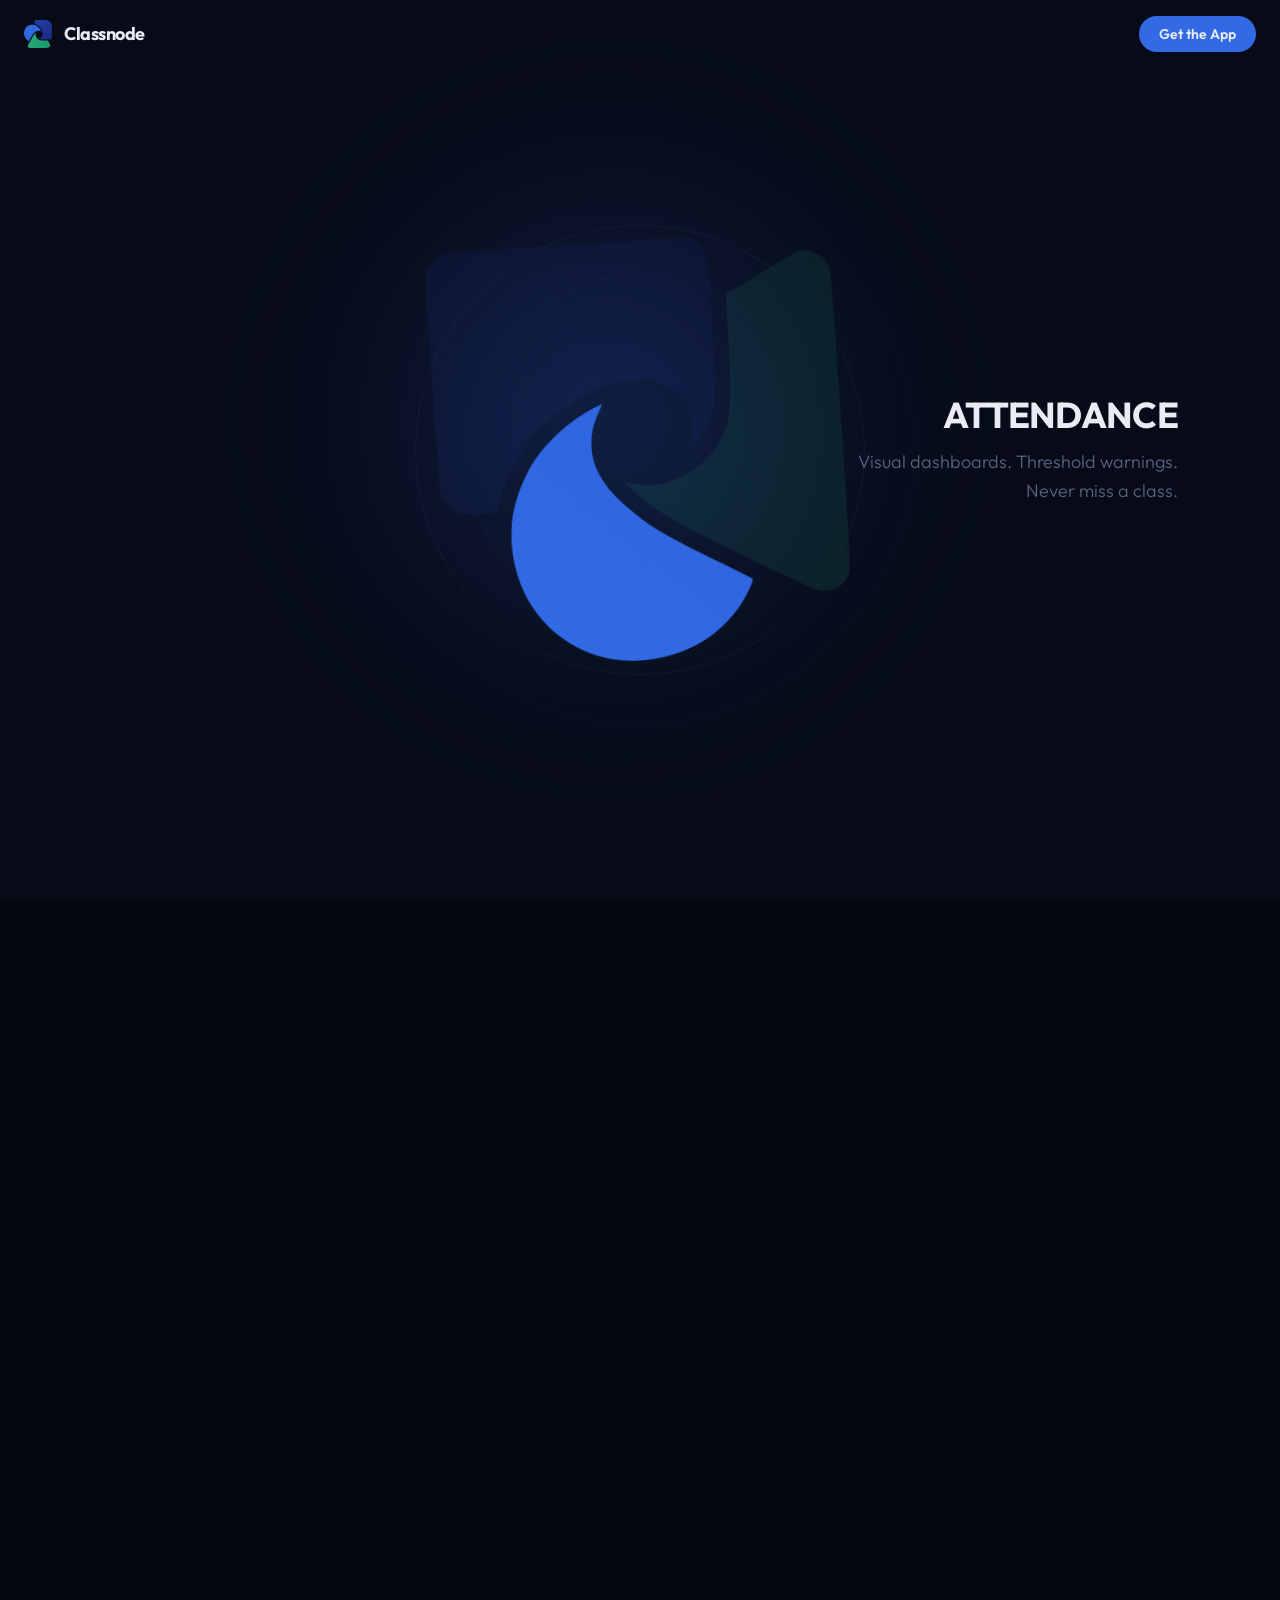
==== commit 3b0a5f47: "feat: Add high-frequency elastic shake and glowing pulse animation to download button upon download " ====
--- a/index.html
+++ b/index.html
@@ -5,7 +5,7 @@
     <link rel="icon" type="image/svg+xml" href="/vite.svg" />
     <meta name="viewport" content="width=device-width, initial-scale=1.0" />
     <title>Vite + React</title>
-    <script type="module" crossorigin src="/assets/index-bP_xIZet.js"></script>
+    <script type="module" crossorigin src="/assets/index-BZUXkfet.js"></script>
     <link rel="stylesheet" crossorigin href="/assets/index-BPN8t8xE.css">
   </head>
   <body>
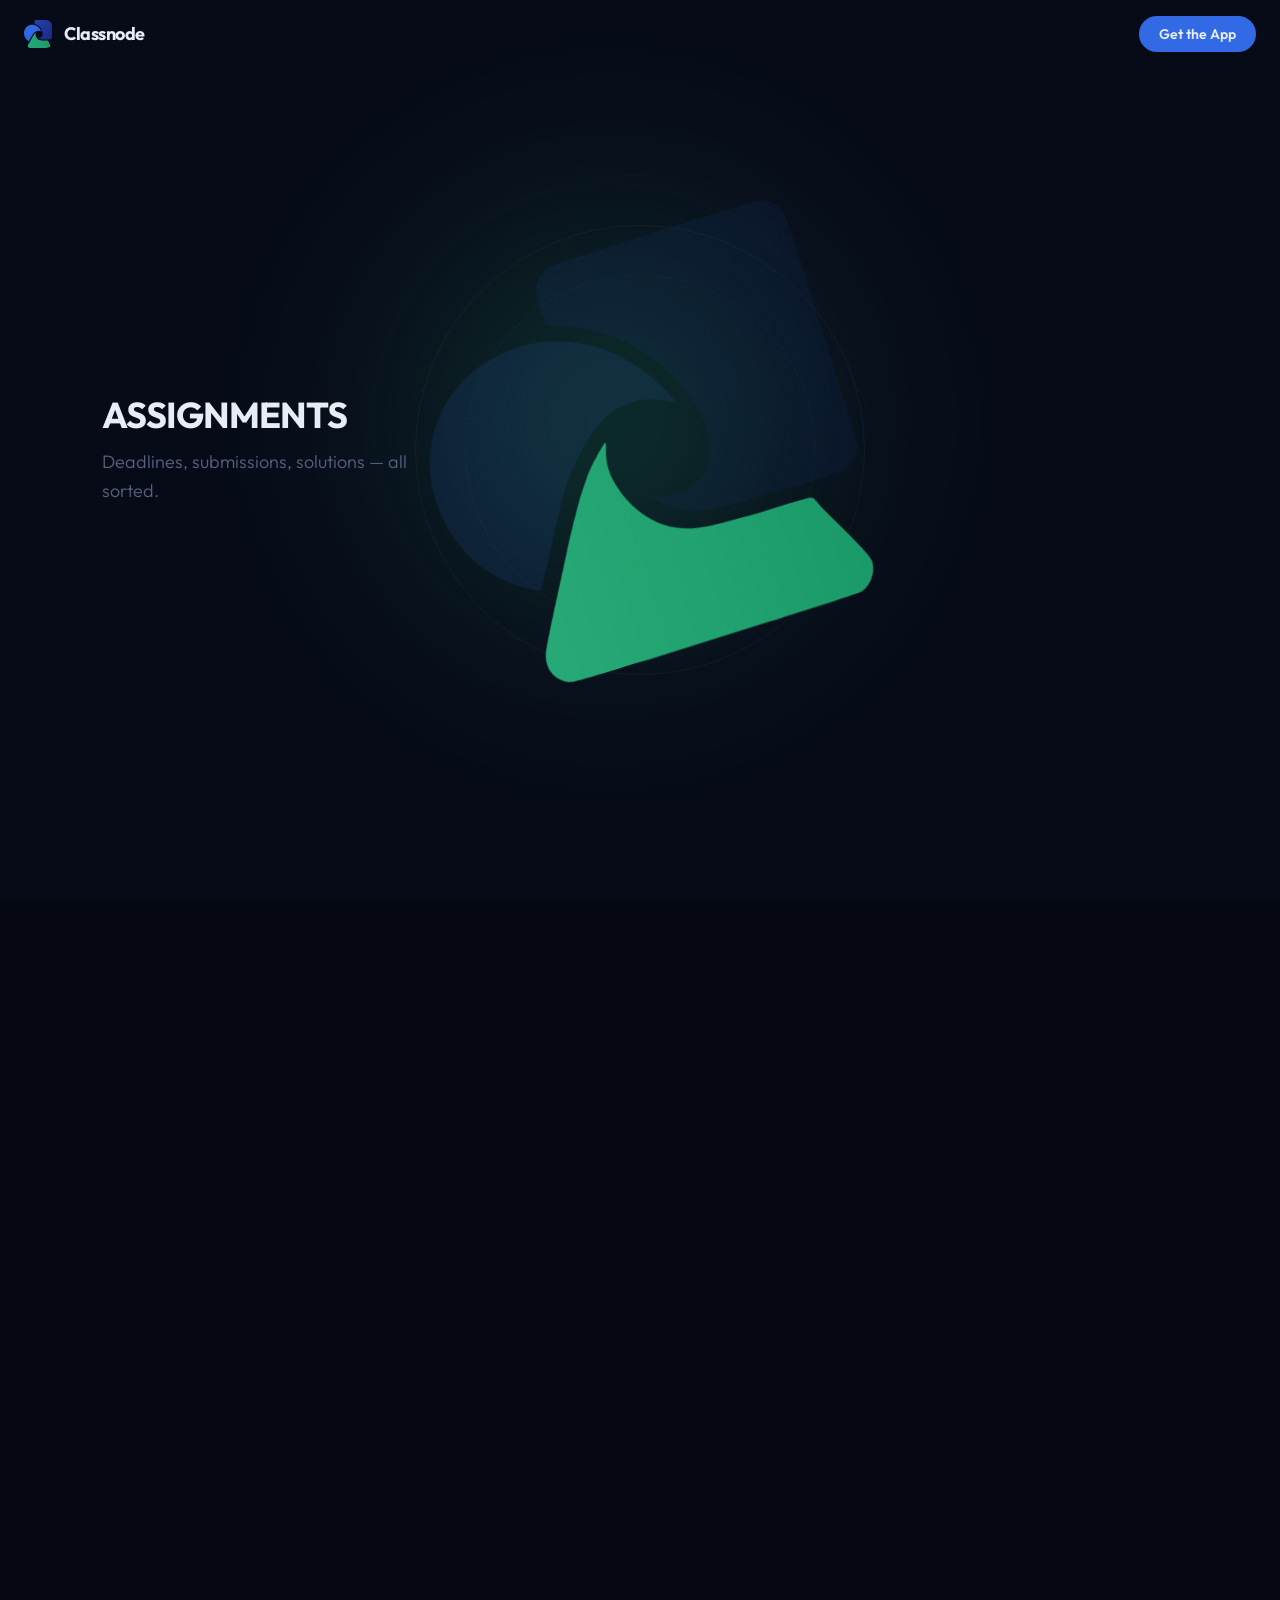
==== commit 817e701e: "feat: add privacy policy, terms of service, account deletion, and join invite web pages for Google P" ====
--- a/index.html
+++ b/index.html
@@ -5,8 +5,8 @@
     <link rel="icon" type="image/svg+xml" href="/vite.svg" />
     <meta name="viewport" content="width=device-width, initial-scale=1.0" />
     <title>Vite + React</title>
-    <script type="module" crossorigin src="/assets/index-BZUXkfet.js"></script>
-    <link rel="stylesheet" crossorigin href="/assets/index-BPN8t8xE.css">
+    <script type="module" crossorigin src="/assets/index-CA9S1PZ8.js"></script>
+    <link rel="stylesheet" crossorigin href="/assets/index-C1QW47pB.css">
   </head>
   <body>
     <div id="root"></div>
--- a/assets/index-C1QW47pB.css
+++ b/assets/index-C1QW47pB.css
@@ -0,0 +1 @@
+@import"https://fonts.googleapis.com/css2?family=Outfit:wght@200;300;400;500;600;700;800;900&display=swap";/*! tailwindcss v4.1.8 | MIT License | https://tailwindcss.com */@layer properties{@supports (((-webkit-hyphens:none)) and (not (margin-trim:inline))) or ((-moz-orient:inline) and (not (color:rgb(from red r g b)))){*,:before,:after,::backdrop{--tw-translate-x:0;--tw-translate-y:0;--tw-translate-z:0;--tw-scale-x:1;--tw-scale-y:1;--tw-scale-z:1;--tw-rotate-x:initial;--tw-rotate-y:initial;--tw-rotate-z:initial;--tw-skew-x:initial;--tw-skew-y:initial;--tw-border-style:solid;--tw-leading:initial;--tw-font-weight:initial;--tw-tracking:initial;--tw-shadow:0 0 #0000;--tw-shadow-color:initial;--tw-shadow-alpha:100%;--tw-inset-shadow:0 0 #0000;--tw-inset-shadow-color:initial;--tw-inset-shadow-alpha:100%;--tw-ring-color:initial;--tw-ring-shadow:0 0 #0000;--tw-inset-ring-color:initial;--tw-inset-ring-shadow:0 0 #0000;--tw-ring-inset:initial;--tw-ring-offset-width:0px;--tw-ring-offset-color:#fff;--tw-ring-offset-shadow:0 0 #0000;--tw-outline-style:solid;--tw-blur:initial;--tw-brightness:initial;--tw-contrast:initial;--tw-grayscale:initial;--tw-hue-rotate:initial;--tw-invert:initial;--tw-opacity:initial;--tw-saturate:initial;--tw-sepia:initial;--tw-drop-shadow:initial;--tw-drop-shadow-color:initial;--tw-drop-shadow-alpha:100%;--tw-drop-shadow-size:initial;--tw-backdrop-blur:initial;--tw-backdrop-brightness:initial;--tw-backdrop-contrast:initial;--tw-backdrop-grayscale:initial;--tw-backdrop-hue-rotate:initial;--tw-backdrop-invert:initial;--tw-backdrop-opacity:initial;--tw-backdrop-saturate:initial;--tw-backdrop-sepia:initial;--tw-duration:initial;--tw-ease:initial}}}@layer theme{:root,:host{--font-sans:"Outfit",system-ui,-apple-system,sans-serif;--font-mono:ui-monospace,SFMono-Regular,Menlo,Monaco,Consolas,"Liberation Mono","Courier New",monospace;--color-black:#050810;--color-white:#e8ecf4;--spacing:.25rem;--container-xs:20rem;--container-sm:24rem;--container-md:28rem;--container-lg:32rem;--container-2xl:42rem;--container-4xl:56rem;--container-5xl:64rem;--container-6xl:72rem;--container-7xl:80rem;--text-xs:.75rem;--text-xs--line-height:calc(1/.75);--text-sm:.875rem;--text-sm--line-height:calc(1.25/.875);--text-base:1rem;--text-base--line-height: 1.5 ;--text-lg:1.125rem;--text-lg--line-height:calc(1.75/1.125);--text-xl:1.25rem;--text-xl--line-height:calc(1.75/1.25);--text-2xl:1.5rem;--text-2xl--line-height:calc(2/1.5);--text-3xl:1.875rem;--text-3xl--line-height: 1.2 ;--text-4xl:2.25rem;--text-4xl--line-height:calc(2.5/2.25);--text-5xl:3rem;--text-5xl--line-height:1;--text-6xl:3.75rem;--text-6xl--line-height:1;--text-7xl:4.5rem;--text-7xl--line-height:1;--text-8xl:6rem;--text-8xl--line-height:1;--font-weight-light:300;--font-weight-medium:500;--font-weight-semibold:600;--font-weight-bold:700;--font-weight-black:900;--tracking-tight:-.025em;--tracking-normal:0em;--tracking-wider:.05em;--tracking-widest:.1em;--leading-tight:1.25;--leading-relaxed:1.625;--radius-md:.375rem;--radius-lg:.5rem;--radius-3xl:1.5rem;--ease-out:cubic-bezier(0,0,.2,1);--blur-xl:24px;--default-transition-duration:.15s;--default-transition-timing-function:cubic-bezier(.4,0,.2,1);--default-font-family:var(--font-sans);--default-mono-font-family:var(--font-mono);--color-main-bg:#070b18;--color-surface:#0d1228;--color-brand-blue:#326ae5;--color-text-dim:#5a6280}}@layer base{*,:after,:before,::backdrop{box-sizing:border-box;border:0 solid;margin:0;padding:0}::file-selector-button{box-sizing:border-box;border:0 solid;margin:0;padding:0}html,:host{-webkit-text-size-adjust:100%;-moz-tab-size:4;tab-size:4;line-height:1.5;font-family:var(--default-font-family,ui-sans-serif,system-ui,sans-serif,"Apple Color Emoji","Segoe UI Emoji","Segoe UI Symbol","Noto Color Emoji");font-feature-settings:var(--default-font-feature-settings,normal);font-variation-settings:var(--default-font-variation-settings,normal);-webkit-tap-highlight-color:transparent}hr{height:0;color:inherit;border-top-width:1px}abbr:where([title]){-webkit-text-decoration:underline dotted;text-decoration:underline dotted}h1,h2,h3,h4,h5,h6{font-size:inherit;font-weight:inherit}a{color:inherit;-webkit-text-decoration:inherit;text-decoration:inherit}b,strong{font-weight:bolder}code,kbd,samp,pre{font-family:var(--default-mono-font-family,ui-monospace,SFMono-Regular,Menlo,Monaco,Consolas,"Liberation Mono","Courier New",monospace);font-feature-settings:var(--default-mono-font-feature-settings,normal);font-variation-settings:var(--default-mono-font-variation-settings,normal);font-size:1em}small{font-size:80%}sub,sup{vertical-align:baseline;font-size:75%;line-height:0;position:relative}sub{bottom:-.25em}sup{top:-.5em}table{text-indent:0;border-color:inherit;border-collapse:collapse}:-moz-focusring{outline:auto}progress{vertical-align:baseline}summary{display:list-item}ol,ul,menu{list-style:none}img,svg,video,canvas,audio,iframe,embed,object{vertical-align:middle;display:block}img,video{max-width:100%;height:auto}button,input,select,optgroup,textarea{font:inherit;font-feature-settings:inherit;font-variation-settings:inherit;letter-spacing:inherit;color:inherit;opacity:1;background-color:#0000;border-radius:0}::file-selector-button{font:inherit;font-feature-settings:inherit;font-variation-settings:inherit;letter-spacing:inherit;color:inherit;opacity:1;background-color:#0000;border-radius:0}:where(select:is([multiple],[size])) optgroup{font-weight:bolder}:where(select:is([multiple],[size])) optgroup option{padding-inline-start:20px}::file-selector-button{margin-inline-end:4px}::placeholder{opacity:1}@supports (not ((-webkit-appearance:-apple-pay-button))) or (contain-intrinsic-size:1px){::placeholder{color:currentColor}@supports (color:color-mix(in lab,red,red)){::placeholder{color:color-mix(in oklab,currentcolor 50%,transparent)}}}textarea{resize:vertical}::-webkit-search-decoration{-webkit-appearance:none}::-webkit-date-and-time-value{min-height:1lh;text-align:inherit}::-webkit-datetime-edit{display:inline-flex}::-webkit-datetime-edit-fields-wrapper{padding:0}::-webkit-datetime-edit{padding-block:0}::-webkit-datetime-edit-year-field{padding-block:0}::-webkit-datetime-edit-month-field{padding-block:0}::-webkit-datetime-edit-day-field{padding-block:0}::-webkit-datetime-edit-hour-field{padding-block:0}::-webkit-datetime-edit-minute-field{padding-block:0}::-webkit-datetime-edit-second-field{padding-block:0}::-webkit-datetime-edit-millisecond-field{padding-block:0}::-webkit-datetime-edit-meridiem-field{padding-block:0}:-moz-ui-invalid{box-shadow:none}button,input:where([type=button],[type=reset],[type=submit]){-webkit-appearance:button;-moz-appearance:button;appearance:button}::file-selector-button{-webkit-appearance:button;-moz-appearance:button;appearance:button}::-webkit-inner-spin-button{height:auto}::-webkit-outer-spin-button{height:auto}[hidden]:where(:not([hidden=until-found])){display:none!important}}@layer components{.paragraph-line{text-wrap:nowrap;overflow:hidden}.cn-nav{top:calc(var(--spacing)*0);right:calc(var(--spacing)*0);left:calc(var(--spacing)*0);z-index:50;padding-inline:calc(var(--spacing)*6);padding-block:calc(var(--spacing)*4);justify-content:space-between;align-items:center;transition:background .4s,-webkit-backdrop-filter .4s,backdrop-filter .4s;display:flex;position:fixed}.cn-nav.scrolled{-webkit-backdrop-filter:blur(20px);background:#050810d9}.cn-nav-brand{align-items:center;gap:calc(var(--spacing)*3);text-decoration-line:none;display:flex}.cn-nav-brand img{border-radius:var(--radius-md)}.cn-nav-brand span{font-size:var(--text-lg);line-height:var(--tw-leading,var(--text-lg--line-height));--tw-font-weight:var(--font-weight-bold);font-weight:var(--font-weight-bold);--tw-tracking:var(--tracking-tight);letter-spacing:var(--tracking-tight);color:var(--color-white)}.cn-nav-cta{background-color:var(--color-brand-blue);padding-inline:calc(var(--spacing)*5);padding-block:calc(var(--spacing)*2);font-size:var(--text-sm);line-height:var(--tw-leading,var(--text-sm--line-height));--tw-font-weight:var(--font-weight-semibold);font-weight:var(--font-weight-semibold);color:var(--color-white);border-radius:3.40282e38px;text-decoration-line:none;transition:transform .3s cubic-bezier(.34,1.56,.64,1),box-shadow .3s}.cn-nav-cta:hover{transform:scale(1.05);box-shadow:0 4px 20px #326ae566}.hero-container{background-color:var(--color-main-bg);width:100vw;height:100dvh;position:relative;overflow:hidden}.hero-container .hero-content{z-index:10;flex-direction:column;justify-content:center;align-items:center;width:100%;height:100%;display:flex;position:relative}.hero-container .hero-content .hero-title{--tw-leading:1;--tw-font-weight:var(--font-weight-black);font-size:clamp(2.3rem,11vw,4.2rem);line-height:1;font-weight:var(--font-weight-black);--tw-tracking:-.05em;letter-spacing:-.05em;color:var(--color-white);text-transform:uppercase}@media (min-width:48rem){.hero-container .hero-content .hero-title{font-size:7rem}}@media (min-width:96rem){.hero-container .hero-content .hero-title{font-size:9rem}}.hero-container .hero-content .hero-tagline{margin-top:calc(var(--spacing)*4);font-size:var(--text-xl);line-height:var(--tw-leading,var(--text-xl--line-height));--tw-font-weight:var(--font-weight-medium);font-weight:var(--font-weight-medium);--tw-tracking:var(--tracking-tight);letter-spacing:var(--tracking-tight);color:var(--color-brand-blue)}@media (min-width:48rem){.hero-container .hero-content .hero-tagline{font-size:var(--text-2xl);line-height:var(--tw-leading,var(--text-2xl--line-height))}}@media (min-width:96rem){.hero-container .hero-content .hero-tagline{font-size:var(--text-3xl);line-height:var(--tw-leading,var(--text-3xl--line-height))}}.hero-container .hero-content .hero-desc{margin-top:calc(var(--spacing)*4);max-width:var(--container-xs);padding-inline:calc(var(--spacing)*4);text-align:center;font-size:var(--text-base);line-height:var(--tw-leading,var(--text-base--line-height));--tw-leading:var(--leading-relaxed);line-height:var(--leading-relaxed);--tw-font-weight:var(--font-weight-light);font-weight:var(--font-weight-light);color:var(--color-text-dim)}@media (min-width:48rem){.hero-container .hero-content .hero-desc{max-width:var(--container-2xl);padding-inline:calc(var(--spacing)*6);font-size:var(--text-lg);line-height:var(--tw-leading,var(--text-lg--line-height));font-size:var(--text-xl);line-height:var(--tw-leading,var(--text-xl--line-height))}}@media (min-width:96rem){.hero-container .hero-content .hero-desc{font-size:var(--text-2xl);line-height:var(--tw-leading,var(--text-2xl--line-height))}}.hero-container .hero-content .hero-button{margin-top:calc(var(--spacing)*8);cursor:pointer;background-color:var(--color-brand-blue);padding:calc(var(--spacing)*3);padding-inline:calc(var(--spacing)*10);font-size:var(--text-sm);line-height:var(--tw-leading,var(--text-sm--line-height));--tw-font-weight:var(--font-weight-bold);font-weight:var(--font-weight-bold);color:var(--color-white);text-transform:uppercase;border-radius:3.40282e38px;text-decoration-line:none}@media (min-width:48rem){.hero-container .hero-content .hero-button{margin-top:calc(var(--spacing)*14);padding:calc(var(--spacing)*4);padding-inline:calc(var(--spacing)*14);font-size:var(--text-base);line-height:var(--tw-leading,var(--text-base--line-height))}}.hero-container .hero-content .hero-button{transition:transform .4s cubic-bezier(.34,1.56,.64,1),box-shadow .4s}.hero-container .hero-content .hero-button:hover{transform:scale(1.06);box-shadow:0 8px 40px #326ae566}.hero-container .hero-glow{pointer-events:none;border-radius:50%;position:absolute}.hero-container .glow-1{background:radial-gradient(circle,#326ae51a,#0000 70%);width:600px;height:600px;top:-10%;right:15%}.hero-container .glow-2{background:radial-gradient(circle,#26a97614,#0000 70%);width:550px;height:550px;bottom:10%;left:10%}.shape-reveal{z-index:20;background-color:var(--color-surface);justify-content:center;align-items:center;min-height:100dvh;display:flex;position:relative;overflow:hidden}.shape-reveal .shape-wrapper{justify-content:center;align-items:center;gap:calc(var(--spacing)*8);padding-inline:calc(var(--spacing)*4);font-size:var(--text-3xl);line-height:var(--tw-leading,var(--text-3xl--line-height));--tw-leading:1;--tw-font-weight:var(--font-weight-black);line-height:1;font-weight:var(--font-weight-black);--tw-tracking:-.04em;letter-spacing:-.04em;text-transform:uppercase;flex-direction:column;display:flex}@media (min-width:48rem){.shape-reveal .shape-wrapper{gap:calc(var(--spacing)*14);font-size:var(--text-7xl);line-height:var(--tw-leading,var(--text-7xl--line-height))}}@media (min-width:96rem){.shape-reveal .shape-wrapper{font-size:7rem}}.shape-reveal .shape-wrapper h1{text-align:center;--tw-leading:1;line-height:1}.shape-reveal .shape-wrapper h1:first-of-type{max-width:var(--container-sm);text-align:center;color:#e8ecf410}@media (min-width:48rem){.shape-reveal .shape-wrapper h1:first-of-type{max-width:var(--container-2xl)}}@media (min-width:96rem){.shape-reveal .shape-wrapper h1:first-of-type{max-width:var(--container-4xl)}}.shape-reveal .shape-wrapper h1:last-of-type{max-width:var(--container-sm);text-align:center;color:#e8ecf410}@media (min-width:48rem){.shape-reveal .shape-wrapper h1:last-of-type{max-width:var(--container-4xl)}}@media (min-width:96rem){.shape-reveal .shape-wrapper h1:last-of-type{max-width:var(--container-7xl)}}.shape-reveal .shape-text-scroll{z-index:10;margin-block:calc(var(--spacing)*2);position:relative}.shape-reveal p{text-align:center;--tw-font-weight:var(--font-weight-light);font-weight:var(--font-weight-light);color:var(--color-text-dim)}.logo-section{background-color:var(--color-main-bg);min-height:100dvh;position:relative}.logo-pin-container{justify-content:center;align-items:center;min-height:100dvh;display:flex;position:relative;overflow:hidden}.logo-svg-main{z-index:10;width:clamp(180px,35vw,420px);height:auto;transition:filter .5s;position:relative}.logo-svg-main path{transition:opacity .6s}.logo-svg-main.hl-circle #pathSquare,.logo-svg-main.hl-circle #pathTriangle,.logo-svg-main.hl-triangle #pathSquare,.logo-svg-main.hl-triangle #pathCircle,.logo-svg-main.hl-square #pathCircle,.logo-svg-main.hl-square #pathTriangle{opacity:.12}.logo-bg-glow{pointer-events:none;z-index:0;opacity:.4;width:300px;height:300px;transition-property:all;transition-timing-function:var(--tw-ease,var(--default-transition-timing-function));transition-duration:var(--tw-duration,var(--default-transition-duration));--tw-duration:.9s;--tw-ease:var(--ease-out);transition-duration:.9s;transition-timing-function:var(--ease-out);border-radius:3.40282e38px;position:absolute}@media (min-width:48rem){.logo-bg-glow{width:600px;height:600px}}.logo-bg-glow{filter:blur(50px);background:radial-gradient(circle,#326ae514,#0000 70%);top:50%;left:50%;transform:translate(-50%,-50%)}.logo-bg-glow.glow-circle{--tw-scale-x:110%;--tw-scale-y:110%;--tw-scale-z:110%;scale:var(--tw-scale-x)var(--tw-scale-y);opacity:.8;filter:blur(60px);background:radial-gradient(circle,#326ae559,#326ae51a 40%,#0000 75%)}.logo-bg-glow.glow-triangle{--tw-scale-x:110%;--tw-scale-y:110%;--tw-scale-z:110%;scale:var(--tw-scale-x)var(--tw-scale-y);opacity:.8;filter:blur(60px);background:radial-gradient(circle,#26a97659,#26a9761a 40%,#0000 75%)}.logo-bg-glow.glow-square{--tw-scale-x:110%;--tw-scale-y:110%;--tw-scale-z:110%;scale:var(--tw-scale-x)var(--tw-scale-y);opacity:.85;filter:blur(60px);background:radial-gradient(circle,#2240a873,#2240a826 40%,#0000 75%)}.feature-label{pointer-events:none;width:90%;max-width:var(--container-sm);--tw-translate-x: -50% ;translate:var(--tw-translate-x)var(--tw-translate-y);--tw-scale-x:95%;--tw-scale-y:95%;--tw-scale-z:95%;scale:var(--tw-scale-x)var(--tw-scale-y);text-align:center;opacity:0;transition-property:all;transition-timing-function:var(--tw-ease,var(--default-transition-timing-function));transition-duration:var(--tw-duration,var(--default-transition-duration));--tw-duration:.5s;flex-direction:column;justify-content:center;align-items:center;transition-duration:.5s;display:flex;position:absolute;bottom:8%;left:50%}.feature-label.active{--tw-translate-y:-8px;translate:var(--tw-translate-x)var(--tw-translate-y);--tw-scale-x:100%;--tw-scale-y:100%;--tw-scale-z:100%;scale:var(--tw-scale-x)var(--tw-scale-y);opacity:1}.feature-label h3{font-size:var(--text-2xl);line-height:var(--tw-leading,var(--text-2xl--line-height));--tw-font-weight:var(--font-weight-bold);font-weight:var(--font-weight-bold);--tw-tracking:var(--tracking-tight);letter-spacing:var(--tracking-tight);color:var(--color-white);text-transform:uppercase}.feature-label .fl-desc{margin-top:calc(var(--spacing)*2);max-width:var(--container-xs);text-align:center;font-size:var(--text-sm);line-height:var(--tw-leading,var(--text-sm--line-height));--tw-leading:var(--leading-relaxed);line-height:var(--leading-relaxed);--tw-font-weight:var(--font-weight-light);font-weight:var(--font-weight-light);--tw-tracking:var(--tracking-normal);letter-spacing:var(--tracking-normal);color:var(--color-text-dim);text-transform:none}@media (min-width:768px){.feature-label{pointer-events:auto;width:calc(var(--spacing)*80);--tw-translate-x:calc(var(--spacing)*0);max-width:none;--tw-translate-y: -50% ;translate:var(--tw-translate-x)var(--tw-translate-y);--tw-scale-x:100%;--tw-scale-y:100%;--tw-scale-z:100%;scale:var(--tw-scale-x)var(--tw-scale-y);text-align:left;align-items:flex-start;position:absolute;top:50%;bottom:auto;left:auto}.feature-label.active{--tw-translate-x:calc(var(--spacing)*0);--tw-translate-y:-50%;translate:var(--tw-translate-x)var(--tw-translate-y)}.feature-label h3{font-size:var(--text-3xl);line-height:var(--tw-leading,var(--text-3xl--line-height));--tw-font-weight:var(--font-weight-bold);font-weight:var(--font-weight-bold);--tw-tracking:var(--tracking-tight);letter-spacing:var(--tracking-tight);text-transform:uppercase}@media (min-width:48rem){.feature-label h3{font-size:var(--text-4xl);line-height:var(--tw-leading,var(--text-4xl--line-height))}}.feature-label .fl-desc{margin-top:calc(var(--spacing)*3);max-width:var(--container-sm);text-align:left;font-size:var(--text-base);line-height:var(--tw-leading,var(--text-base--line-height))}@media (min-width:48rem){.feature-label .fl-desc{font-size:var(--text-lg);line-height:var(--tw-leading,var(--text-lg--line-height))}}.fl-circle{text-align:right;align-items:flex-end;right:8vw}.fl-circle .fl-desc{text-align:right}.fl-triangle{text-align:left;align-items:flex-start;left:8vw}.fl-triangle .fl-desc{text-align:left}.fl-square{text-align:right;align-items:flex-end;right:8vw}.fl-square .fl-desc{text-align:right}}.feat-section{background-color:var(--color-main-bg);padding-block:calc(var(--spacing)*20);position:relative;overflow:hidden}.marquee-wrap{border-block-style:var(--tw-border-style);border-block-width:1px;border-color:#e8ecf40d;overflow:hidden}@supports (color:color-mix(in lab,red,red)){.marquee-wrap{border-color:color-mix(in oklab,var(--color-white)5%,transparent)}}.marquee-wrap{padding-block:calc(var(--spacing)*8)}.mq-track{align-items:center;gap:calc(var(--spacing)*0);white-space:nowrap;width:max-content;display:flex}.mq-item{align-items:center;gap:calc(var(--spacing)*6);padding-inline:calc(var(--spacing)*6);font-size:var(--text-2xl);line-height:var(--tw-leading,var(--text-2xl--line-height));--tw-font-weight:var(--font-weight-black);font-weight:var(--font-weight-black);--tw-tracking:var(--tracking-tight);letter-spacing:var(--tracking-tight);color:#e8ecf41a;display:inline-flex}@supports (color:color-mix(in lab,red,red)){.mq-item{color:color-mix(in oklab,var(--color-white)10%,transparent)}}.mq-item{text-transform:uppercase}@media (min-width:48rem){.mq-item{font-size:var(--text-4xl);line-height:var(--tw-leading,var(--text-4xl--line-height))}}@media (min-width:96rem){.mq-item{font-size:var(--text-5xl);line-height:var(--tw-leading,var(--text-5xl--line-height))}}.mq-item{transition:color .3s}.mq-item:hover{color:#ffffff4d}.mq-dot{font-size:var(--text-xs);line-height:var(--tw-leading,var(--text-xs--line-height));color:var(--color-brand-blue)}.bento-grid{max-width:var(--container-5xl);gap:calc(var(--spacing)*4);grid-template-columns:repeat(1,minmax(0,1fr));margin-inline:auto;display:grid}@media (min-width:48rem){.bento-grid{grid-template-columns:repeat(2,minmax(0,1fr))}}.bento-card{border-radius:var(--radius-3xl);padding:calc(var(--spacing)*8);position:relative;overflow:hidden}@media (min-width:48rem){.bento-card{padding:calc(var(--spacing)*10)}}.bento-card{background:#ffffff05;border:1px solid #ffffff0a;transition:border-color .4s,background .4s}.bento-card:hover{background:#ffffff08;border-color:#ffffff14}.bento-card h3{margin-bottom:calc(var(--spacing)*3);font-size:var(--text-xl);line-height:var(--tw-leading,var(--text-xl--line-height));--tw-font-weight:var(--font-weight-bold);font-weight:var(--font-weight-bold);--tw-tracking:var(--tracking-tight);letter-spacing:var(--tracking-tight)}@media (min-width:48rem){.bento-card h3{font-size:var(--text-2xl);line-height:var(--tw-leading,var(--text-2xl--line-height))}}.bento-card p{font-size:var(--text-base);line-height:var(--tw-leading,var(--text-base--line-height));--tw-leading:var(--leading-relaxed);line-height:var(--leading-relaxed);--tw-font-weight:var(--font-weight-light);font-weight:var(--font-weight-light);color:var(--color-text-dim)}@media (min-width:48rem){.bento-wide{grid-column:span 2/span 2}}.bc-accent{top:calc(var(--spacing)*0);left:calc(var(--spacing)*8);height:calc(var(--spacing)*1);width:calc(var(--spacing)*12);border-bottom-right-radius:3.40282e38px;border-bottom-left-radius:3.40282e38px;position:absolute}.bc-accent.blue{background:#326ae5}.bc-accent.green{background:#26a976}.bc-accent.navy{background:#5b7bf2}.cta-section{background-color:var(--color-main-bg);min-height:70dvh;padding-inline:calc(var(--spacing)*6);text-align:center;flex-direction:column;justify-content:center;align-items:center;display:flex;position:relative;overflow:hidden}.cta-section .cta-glow{pointer-events:none;filter:blur(120px);border-radius:3.40282e38px;position:absolute}.cta-section h2{margin-bottom:calc(var(--spacing)*4);font-size:var(--text-5xl);line-height:var(--tw-leading,var(--text-5xl--line-height));--tw-leading:1;--tw-font-weight:var(--font-weight-black);line-height:1;font-weight:var(--font-weight-black);--tw-tracking:-.04em;letter-spacing:-.04em;text-transform:uppercase}@media (min-width:48rem){.cta-section h2{font-size:var(--text-7xl);line-height:var(--tw-leading,var(--text-7xl--line-height))}}@media (min-width:96rem){.cta-section h2{font-size:6rem}}.cta-section .cta-desc{margin-bottom:calc(var(--spacing)*10);font-size:var(--text-xl);line-height:var(--tw-leading,var(--text-xl--line-height));--tw-font-weight:var(--font-weight-light);font-weight:var(--font-weight-light);color:var(--color-text-dim)}.cta-section .cta-btn{align-items:center;gap:calc(var(--spacing)*3);background-color:var(--color-brand-blue);padding-inline:calc(var(--spacing)*10);padding-block:calc(var(--spacing)*5);font-size:var(--text-lg);line-height:var(--tw-leading,var(--text-lg--line-height));--tw-font-weight:var(--font-weight-bold);font-weight:var(--font-weight-bold);color:var(--color-white);border-radius:3.40282e38px;text-decoration-line:none;transition:transform .4s cubic-bezier(.34,1.56,.64,1),box-shadow .4s;display:inline-flex}.cta-section .cta-btn:hover{transform:scale(1.06);box-shadow:0 8px 40px #326ae566}.cta-section .cta-ios{margin-top:calc(var(--spacing)*4);font-size:var(--text-sm);line-height:var(--tw-leading,var(--text-sm--line-height));color:var(--color-text-dim)}.cn-footer{border-top-style:var(--tw-border-style);border-color:#e8ecf40d;border-top-width:1px}@supports (color:color-mix(in lab,red,red)){.cn-footer{border-color:color-mix(in oklab,var(--color-white)5%,transparent)}}.cn-footer{padding-inline:calc(var(--spacing)*6);padding-block:calc(var(--spacing)*6)}.cn-footer .footer-inner{max-width:var(--container-6xl);justify-content:space-between;align-items:center;gap:calc(var(--spacing)*4);flex-wrap:wrap;margin-inline:auto;display:flex}.cn-footer .footer-copy{font-size:var(--text-xs);line-height:var(--tw-leading,var(--text-xs--line-height));color:var(--color-text-dim)}.cn-footer .footer-links{gap:calc(var(--spacing)*5);display:flex}.cn-footer .footer-links a{font-size:var(--text-xs);line-height:var(--tw-leading,var(--text-xs--line-height));color:var(--color-text-dim);transition-property:color,background-color,border-color,outline-color,text-decoration-color,fill,stroke,--tw-gradient-from,--tw-gradient-via,--tw-gradient-to;transition-timing-function:var(--tw-ease,var(--default-transition-timing-function));transition-duration:var(--tw-duration,var(--default-transition-duration));text-decoration-line:none}@media (hover:hover){.cn-footer .footer-links a:hover{color:var(--color-white)}}}@layer utilities{.pointer-events-none{pointer-events:none}.absolute{position:absolute}.relative{position:relative}.static{position:static}.inset-0{inset:calc(var(--spacing)*0)}.inset-x-0{inset-inline:calc(var(--spacing)*0)}.top-1\/2{top:50%}.right-0{right:calc(var(--spacing)*0)}.bottom-0{bottom:calc(var(--spacing)*0)}.bottom-5{bottom:calc(var(--spacing)*5)}.bottom-10{bottom:calc(var(--spacing)*10)}.left-0{left:calc(var(--spacing)*0)}.left-1\/2{left:50%}.left-5{left:calc(var(--spacing)*5)}.z-10{z-index:10}.container{width:100%}@media (min-width:40rem){.container{max-width:40rem}}@media (min-width:48rem){.container{max-width:48rem}}@media (min-width:64rem){.container{max-width:64rem}}@media (min-width:80rem){.container{max-width:80rem}}@media (min-width:96rem){.container{max-width:96rem}}.mx-auto{margin-inline:auto}.-ms-44{margin-inline-start:calc(var(--spacing)*-44)}.mt-0{margin-top:calc(var(--spacing)*0)}.mt-6{margin-top:calc(var(--spacing)*6)}.mt-10{margin-top:calc(var(--spacing)*10)}.mb-4{margin-bottom:calc(var(--spacing)*4)}.mb-6{margin-bottom:calc(var(--spacing)*6)}.mb-8{margin-bottom:calc(var(--spacing)*8)}.mb-24{margin-bottom:calc(var(--spacing)*24)}.ml-\[2vw\]{margin-left:2vw}.flex{display:flex}.inline-block{display:inline-block}.table{display:table}.aspect-\[4\/3\]{aspect-ratio:4/3}.size-14{width:calc(var(--spacing)*14);height:calc(var(--spacing)*14)}.size-\[9vw\]{width:9vw;height:9vw}.size-full{width:100%;height:100%}.h-1\/2{height:50%}.h-16{height:calc(var(--spacing)*16)}.h-\[2px\]{height:2px}.h-\[92\%\]{height:92%}.h-dvh{height:100dvh}.h-full{height:100%}.min-h-dvh{min-height:100dvh}.w-80{width:calc(var(--spacing)*80)}.w-\[92\%\]{width:92%}.w-full{width:100%}.w-px{width:1px}.w-screen{width:100vw}.max-w-2xl{max-width:var(--container-2xl)}.max-w-6xl{max-width:var(--container-6xl)}.max-w-7xl{max-width:var(--container-7xl)}.max-w-md{max-width:var(--container-md)}.max-w-sm{max-width:var(--container-sm)}.max-w-xs{max-width:var(--container-xs)}.flex-none{flex:none}.origin-center{transform-origin:50%}.-translate-x-1\/2{--tw-translate-x: -50% ;translate:var(--tw-translate-x)var(--tw-translate-y)}.-translate-y-1\/2{--tw-translate-y: -50% ;translate:var(--tw-translate-x)var(--tw-translate-y)}.-translate-y-5{--tw-translate-y:calc(var(--spacing)*-5);translate:var(--tw-translate-x)var(--tw-translate-y)}.translate-y-10{--tw-translate-y:calc(var(--spacing)*10);translate:var(--tw-translate-x)var(--tw-translate-y)}.translate-y-\[-5\%\]{--tw-translate-y:-5%;translate:var(--tw-translate-x)var(--tw-translate-y)}.translate-y-\[5\%\]{--tw-translate-y:5%;translate:var(--tw-translate-x)var(--tw-translate-y)}.translate-y-\[10\%\]{--tw-translate-y:10%;translate:var(--tw-translate-x)var(--tw-translate-y)}.scale-x-0{--tw-scale-x:0%;scale:var(--tw-scale-x)var(--tw-scale-y)}.rotate-0{rotate:none}.rotate-\[-1deg\]{rotate:-1deg}.rotate-\[-3deg\]{rotate:-3deg}.rotate-\[-5deg\]{rotate:-5deg}.rotate-\[1deg\]{rotate:1deg}.rotate-\[3deg\]{rotate:3deg}.rotate-z-\[-3deg\]{--tw-rotate-z:rotateZ(-3deg);transform:var(--tw-rotate-x,)var(--tw-rotate-y,)var(--tw-rotate-z,)var(--tw-skew-x,)var(--tw-skew-y,)}.rotate-z-\[-4deg\]{--tw-rotate-z:rotateZ(-4deg);transform:var(--tw-rotate-x,)var(--tw-rotate-y,)var(--tw-rotate-z,)var(--tw-skew-x,)var(--tw-skew-y,)}.rotate-z-\[-10deg\]{--tw-rotate-z:rotateZ(-10deg);transform:var(--tw-rotate-x,)var(--tw-rotate-y,)var(--tw-rotate-z,)var(--tw-skew-x,)var(--tw-skew-y,)}.rotate-z-\[4deg\]{--tw-rotate-z:rotateZ(4deg);transform:var(--tw-rotate-x,)var(--tw-rotate-y,)var(--tw-rotate-z,)var(--tw-skew-x,)var(--tw-skew-y,)}.transform{transform:var(--tw-rotate-x,)var(--tw-rotate-y,)var(--tw-rotate-z,)var(--tw-skew-x,)var(--tw-skew-y,)}.cursor-pointer{cursor:pointer}.flex-col{flex-direction:column}.flex-col-reverse{flex-direction:column-reverse}.items-center{align-items:center}.justify-between{justify-content:space-between}.justify-center{justify-content:center}.gap-7{gap:calc(var(--spacing)*7)}.gap-12{gap:calc(var(--spacing)*12)}.gap-28{gap:calc(var(--spacing)*28)}.overflow-hidden{overflow:hidden}.rounded{border-radius:.25rem}.rounded-3xl{border-radius:var(--radius-3xl)}.rounded-full{border-radius:3.40282e38px}.rounded-lg{border-radius:var(--radius-lg)}.border{border-style:var(--tw-border-style);border-width:1px}.border-\[\.5vw\]{border-style:var(--tw-border-style);border-width:.5vw}.border-\[\#e3d3bc\]{border-color:#e3d3bc}.border-\[\#e8ddca\]{border-color:#e8ddca}.border-\[\#faeade33\]{border-color:#faeade33}.border-brand-blue\/30{border-color:#326ae54d}@supports (color:color-mix(in lab,red,red)){.border-brand-blue\/30{border-color:color-mix(in oklab,var(--color-brand-blue)30%,transparent)}}.bg-\[\#7f3b2d\]{background-color:#7f3b2d}.bg-\[\#222123\]{background-color:#222123}.bg-\[\#fdebd2\]{background-color:#fdebd2}.bg-\[\#ffffff1a\]{background-color:#ffffff1a}.bg-black{background-color:var(--color-black)}.bg-brand-blue{background-color:var(--color-brand-blue)}.bg-brand-blue\/5{background-color:#326ae50d}@supports (color:color-mix(in lab,red,red)){.bg-brand-blue\/5{background-color:color-mix(in oklab,var(--color-brand-blue)5%,transparent)}}.bg-main-bg{background-color:var(--color-main-bg)}.bg-\[radial-gradient\(rgba\(255\,255\,255\,0\.015\)_1px\,transparent_1px\)\]{background-image:radial-gradient(#ffffff04 1px,#0000 1px)}.\[background-size\:16px_16px\]{background-size:16px 16px}.object-contain{object-fit:contain}.object-bottom{object-position:bottom}.p-1\.5{padding:calc(var(--spacing)*1.5)}.p-3{padding:calc(var(--spacing)*3)}.px-2{padding-inline:calc(var(--spacing)*2)}.px-3{padding-inline:calc(var(--spacing)*3)}.px-5{padding-inline:calc(var(--spacing)*5)}.px-6{padding-inline:calc(var(--spacing)*6)}.py-0\.5{padding-block:calc(var(--spacing)*.5)}.py-1{padding-block:calc(var(--spacing)*1)}.py-2{padding-block:calc(var(--spacing)*2)}.py-3{padding-block:calc(var(--spacing)*3)}.py-5{padding-block:calc(var(--spacing)*5)}.py-7{padding-block:calc(var(--spacing)*7)}.py-24{padding-block:calc(var(--spacing)*24)}.py-28{padding-block:calc(var(--spacing)*28)}.ps-52{padding-inline-start:calc(var(--spacing)*52)}.pb-0{padding-bottom:calc(var(--spacing)*0)}.pb-2{padding-bottom:calc(var(--spacing)*2)}.pb-5{padding-bottom:calc(var(--spacing)*5)}.text-center{text-align:center}.text-3xl{font-size:var(--text-3xl);line-height:var(--tw-leading,var(--text-3xl--line-height))}.text-4xl{font-size:var(--text-4xl);line-height:var(--tw-leading,var(--text-4xl--line-height))}.text-5xl{font-size:var(--text-5xl);line-height:var(--tw-leading,var(--text-5xl--line-height))}.text-base{font-size:var(--text-base);line-height:var(--tw-leading,var(--text-base--line-height))}.text-lg{font-size:var(--text-lg);line-height:var(--tw-leading,var(--text-lg--line-height))}.text-xs{font-size:var(--text-xs);line-height:var(--tw-leading,var(--text-xs--line-height))}.text-\[3\.3rem\]{font-size:3.3rem}.text-\[20\.5vw\]{font-size:20.5vw}.leading-\[9vw\]{--tw-leading:9vw;line-height:9vw}.leading-\[105\%\]{--tw-leading:105%;line-height:105%}.leading-\[115\%\]{--tw-leading:115%;line-height:115%}.leading-none{--tw-leading:1;line-height:1}.leading-relaxed{--tw-leading:var(--leading-relaxed);line-height:var(--leading-relaxed)}.leading-tight{--tw-leading:var(--leading-tight);line-height:var(--leading-tight)}.font-black{--tw-font-weight:var(--font-weight-black);font-weight:var(--font-weight-black)}.font-bold{--tw-font-weight:var(--font-weight-bold);font-weight:var(--font-weight-bold)}.font-light{--tw-font-weight:var(--font-weight-light);font-weight:var(--font-weight-light)}.font-semibold{--tw-font-weight:var(--font-weight-semibold);font-weight:var(--font-weight-semibold)}.tracking-\[-\.4vw\]{--tw-tracking:-.4vw;letter-spacing:-.4vw}.tracking-\[-\.35vw\]{--tw-tracking:-.35vw;letter-spacing:-.35vw}.tracking-\[-0\.04em\]{--tw-tracking:-.04em;letter-spacing:-.04em}.tracking-tight{--tw-tracking:var(--tracking-tight);letter-spacing:var(--tracking-tight)}.tracking-wider{--tw-tracking:var(--tracking-wider);letter-spacing:var(--tracking-wider)}.tracking-widest{--tw-tracking:var(--tracking-widest);letter-spacing:var(--tracking-widest)}.text-nowrap{text-wrap:nowrap}.text-\[\#fce1cd\]{color:#fce1cd}.text-brand-blue{color:var(--color-brand-blue)}.text-text-dim{color:var(--color-text-dim)}.text-white{color:var(--color-white)}.uppercase{text-transform:uppercase}.opacity-0{opacity:0}.opacity-30{opacity:.3}.opacity-50{opacity:.5}.shadow{--tw-shadow:0 1px 3px 0 var(--tw-shadow-color,#0000001a),0 1px 2px -1px var(--tw-shadow-color,#0000001a);box-shadow:var(--tw-inset-shadow),var(--tw-inset-ring-shadow),var(--tw-ring-offset-shadow),var(--tw-ring-shadow),var(--tw-shadow)}.outline{outline-style:var(--tw-outline-style);outline-width:1px}.filter{filter:var(--tw-blur,)var(--tw-brightness,)var(--tw-contrast,)var(--tw-grayscale,)var(--tw-hue-rotate,)var(--tw-invert,)var(--tw-saturate,)var(--tw-sepia,)var(--tw-drop-shadow,)}.backdrop-blur-xl{--tw-backdrop-blur:blur(var(--blur-xl));-webkit-backdrop-filter:var(--tw-backdrop-blur,)var(--tw-backdrop-brightness,)var(--tw-backdrop-contrast,)var(--tw-backdrop-grayscale,)var(--tw-backdrop-hue-rotate,)var(--tw-backdrop-invert,)var(--tw-backdrop-opacity,)var(--tw-backdrop-saturate,)var(--tw-backdrop-sepia,);backdrop-filter:var(--tw-backdrop-blur,)var(--tw-backdrop-brightness,)var(--tw-backdrop-contrast,)var(--tw-backdrop-grayscale,)var(--tw-backdrop-hue-rotate,)var(--tw-backdrop-invert,)var(--tw-backdrop-opacity,)var(--tw-backdrop-saturate,)var(--tw-backdrop-sepia,)}.transition{transition-property:color,background-color,border-color,outline-color,text-decoration-color,fill,stroke,--tw-gradient-from,--tw-gradient-via,--tw-gradient-to,opacity,box-shadow,transform,translate,scale,rotate,filter,-webkit-backdrop-filter,backdrop-filter,display,visibility,content-visibility,overlay,pointer-events;transition-timing-function:var(--tw-ease,var(--default-transition-timing-function));transition-duration:var(--tw-duration,var(--default-transition-duration))}.transition-colors{transition-property:color,background-color,border-color,outline-color,text-decoration-color,fill,stroke,--tw-gradient-from,--tw-gradient-via,--tw-gradient-to;transition-timing-function:var(--tw-ease,var(--default-transition-timing-function));transition-duration:var(--tw-duration,var(--default-transition-duration))}.transition-opacity{transition-property:opacity;transition-timing-function:var(--tw-ease,var(--default-transition-timing-function));transition-duration:var(--tw-duration,var(--default-transition-duration))}.transition-transform{transition-property:transform,translate,scale,rotate;transition-timing-function:var(--tw-ease,var(--default-transition-timing-function));transition-duration:var(--tw-duration,var(--default-transition-duration))}.duration-500{--tw-duration:.5s;transition-duration:.5s}@media (hover:hover){.group-hover\:scale-x-100:is(:where(.group):hover *){--tw-scale-x:100%;scale:var(--tw-scale-x)var(--tw-scale-y)}}.placeholder\:font-bold::placeholder{--tw-font-weight:var(--font-weight-bold);font-weight:var(--font-weight-bold)}@media (hover:hover){.hover\:scale-\[1\.03\]:hover{scale:1.03}.hover\:bg-\[\#ffffff1a\]:hover{background-color:#ffffff1a}}@media (min-width:48rem){.md\:top-0{top:calc(var(--spacing)*0)}.md\:bottom-10{bottom:calc(var(--spacing)*10)}.md\:bottom-16{bottom:calc(var(--spacing)*16)}.md\:bottom-auto{bottom:auto}.md\:left-10{left:calc(var(--spacing)*10)}.md\:-mt-32{margin-top:calc(var(--spacing)*-32)}.md\:mt-0{margin-top:calc(var(--spacing)*0)}.md\:mt-16{margin-top:calc(var(--spacing)*16)}.md\:mt-20{margin-top:calc(var(--spacing)*20)}.md\:mb-32{margin-bottom:calc(var(--spacing)*32)}.md\:size-\[5vw\]{width:5vw;height:5vw}.md\:h-2\/3{height:66.6667%}.md\:h-24{height:calc(var(--spacing)*24)}.md\:h-\[110vh\]{height:110vh}.md\:h-full{height:100%}.md\:min-h-fit{min-height:fit-content}.md\:w-1\/2{width:50%}.md\:w-96{width:calc(var(--spacing)*96)}.md\:max-w-2xl{max-width:var(--container-2xl)}.md\:max-w-4xl{max-width:var(--container-4xl)}.md\:max-w-lg{max-width:var(--container-lg)}.md\:\!-translate-y-\[15\%\]{--tw-translate-y: -15% !important;translate:var(--tw-translate-x)var(--tw-translate-y)!important}.md\:-translate-y-12{--tw-translate-y:calc(var(--spacing)*-12);translate:var(--tw-translate-x)var(--tw-translate-y)}.md\:translate-y-5{--tw-translate-y:calc(var(--spacing)*5);translate:var(--tw-translate-x)var(--tw-translate-y)}.md\:rotate-\[-8deg\]{rotate:-8deg}.md\:rotate-\[8deg\]{rotate:8deg}.md\:flex-row{flex-direction:row}.md\:flex-row-reverse{flex-direction:row-reverse}.md\:items-start{align-items:flex-start}.md\:justify-between{justify-content:space-between}.md\:gap-20{gap:calc(var(--spacing)*20)}.md\:gap-24{gap:calc(var(--spacing)*24)}.md\:gap-40{gap:calc(var(--spacing)*40)}.md\:rounded-\[2vw\]{border-radius:2vw}.md\:p-0{padding:calc(var(--spacing)*0)}.md\:p-5{padding:calc(var(--spacing)*5)}.md\:px-0{padding-inline:calc(var(--spacing)*0)}.md\:px-10{padding-inline:calc(var(--spacing)*10)}.md\:px-16{padding-inline:calc(var(--spacing)*16)}.md\:py-0{padding-block:calc(var(--spacing)*0)}.md\:py-8{padding-block:calc(var(--spacing)*8)}.md\:py-36{padding-block:calc(var(--spacing)*36)}.md\:pt-32{padding-top:calc(var(--spacing)*32)}.md\:pb-4{padding-bottom:calc(var(--spacing)*4)}.md\:pb-5{padding-bottom:calc(var(--spacing)*5)}.md\:text-center{text-align:center}.md\:text-left{text-align:left}.md\:text-5xl{font-size:var(--text-5xl);line-height:var(--tw-leading,var(--text-5xl--line-height))}.md\:text-6xl{font-size:var(--text-6xl);line-height:var(--tw-leading,var(--text-6xl--line-height))}.md\:text-7xl{font-size:var(--text-7xl);line-height:var(--tw-leading,var(--text-7xl--line-height))}.md\:text-8xl{font-size:var(--text-8xl);line-height:var(--tw-leading,var(--text-8xl--line-height))}.md\:text-lg{font-size:var(--text-lg);line-height:var(--tw-leading,var(--text-lg--line-height))}.md\:text-xl{font-size:var(--text-xl);line-height:var(--tw-leading,var(--text-xl--line-height))}.md\:text-\[6\.5rem\]{font-size:6.5rem}}@media (min-width:64rem){.lg\:h-dvh{height:100dvh}.lg\:gap-52{gap:calc(var(--spacing)*52)}.lg\:pb-0{padding-bottom:calc(var(--spacing)*0)}}@media (min-width:80rem){.xl\:max-w-2xl{max-width:var(--container-2xl)}}@media (min-width:96rem){.\32xl\:absolute{position:absolute}.\32xl\:relative{position:relative}.\32xl\:bottom-32{bottom:calc(var(--spacing)*32)}.\32xl\:mb-0{margin-bottom:calc(var(--spacing)*0)}.\32xl\:h-\[120dvh\]{height:120dvh}.\32xl\:h-full{height:100%}.\32xl\:min-h-dvh{min-height:100dvh}.\32xl\:max-w-4xl{max-width:var(--container-4xl)}.\32xl\:max-w-7xl{max-width:var(--container-7xl)}.\32xl\:translate-y-5{--tw-translate-y:calc(var(--spacing)*5);translate:var(--tw-translate-x)var(--tw-translate-y)}.\32xl\:justify-center{justify-content:center}.\32xl\:gap-72{gap:calc(var(--spacing)*72)}.\32xl\:object-contain{object-fit:contain}.\32xl\:px-\[1\.2vw\]{padding-inline:1.2vw}.\32xl\:py-0{padding-block:calc(var(--spacing)*0)}.\32xl\:pt-0{padding-top:calc(var(--spacing)*0)}.\32xl\:pb-\[1vw\]{padding-bottom:1vw}.\32xl\:text-4xl{font-size:var(--text-4xl);line-height:var(--tw-leading,var(--text-4xl--line-height))}.\32xl\:text-\[7rem\]{font-size:7rem}.\32xl\:text-\[8\.5rem\]{font-size:8.5rem}}.flex-center{justify-content:center;align-items:center;display:flex}.col-center{flex-direction:column;justify-content:center;align-items:center;display:flex}.abs-center{--tw-translate-x: -50% ;--tw-translate-y: -50% ;translate:var(--tw-translate-x)var(--tw-translate-y);position:absolute;top:50%;left:50%}}html,body{box-sizing:border-box;color:#e8ecf4;scrollbar-width:none;-ms-overflow-style:none;-webkit-font-smoothing:antialiased;-webkit-user-select:none;user-select:none;-webkit-tap-highlight-color:transparent;background-color:#050810;margin:0;padding:0;font-family:Outfit,system-ui,sans-serif;overflow-x:hidden}body::-webkit-scrollbar{display:none}.orbit-ring{pointer-events:none;border:1px solid #ffffff0a;border-radius:50%;position:absolute}.orbit-ring.r1{border-style:dashed;width:350px;height:350px;animation:35s linear infinite orbit}.orbit-ring.r2{width:450px;height:450px;animation:50s linear infinite reverse orbit}.orbit-ring.r3{opacity:.5;border-style:dotted;width:550px;height:550px;animation:70s linear infinite orbit}@keyframes orbit{0%{transform:rotate(0)}to{transform:rotate(360deg)}}@property --tw-translate-x{syntax:"*";inherits:false;initial-value:0}@property --tw-translate-y{syntax:"*";inherits:false;initial-value:0}@property --tw-translate-z{syntax:"*";inherits:false;initial-value:0}@property --tw-scale-x{syntax:"*";inherits:false;initial-value:1}@property --tw-scale-y{syntax:"*";inherits:false;initial-value:1}@property --tw-scale-z{syntax:"*";inherits:false;initial-value:1}@property --tw-rotate-x{syntax:"*";inherits:false}@property --tw-rotate-y{syntax:"*";inherits:false}@property --tw-rotate-z{syntax:"*";inherits:false}@property --tw-skew-x{syntax:"*";inherits:false}@property --tw-skew-y{syntax:"*";inherits:false}@property --tw-border-style{syntax:"*";inherits:false;initial-value:solid}@property --tw-leading{syntax:"*";inherits:false}@property --tw-font-weight{syntax:"*";inherits:false}@property --tw-tracking{syntax:"*";inherits:false}@property --tw-shadow{syntax:"*";inherits:false;initial-value:0 0 #0000}@property --tw-shadow-color{syntax:"*";inherits:false}@property --tw-shadow-alpha{syntax:"<percentage>";inherits:false;initial-value:100%}@property --tw-inset-shadow{syntax:"*";inherits:false;initial-value:0 0 #0000}@property --tw-inset-shadow-color{syntax:"*";inherits:false}@property --tw-inset-shadow-alpha{syntax:"<percentage>";inherits:false;initial-value:100%}@property --tw-ring-color{syntax:"*";inherits:false}@property --tw-ring-shadow{syntax:"*";inherits:false;initial-value:0 0 #0000}@property --tw-inset-ring-color{syntax:"*";inherits:false}@property --tw-inset-ring-shadow{syntax:"*";inherits:false;initial-value:0 0 #0000}@property --tw-ring-inset{syntax:"*";inherits:false}@property --tw-ring-offset-width{syntax:"<length>";inherits:false;initial-value:0}@property --tw-ring-offset-color{syntax:"*";inherits:false;initial-value:#fff}@property --tw-ring-offset-shadow{syntax:"*";inherits:false;initial-value:0 0 #0000}@property --tw-outline-style{syntax:"*";inherits:false;initial-value:solid}@property --tw-blur{syntax:"*";inherits:false}@property --tw-brightness{syntax:"*";inherits:false}@property --tw-contrast{syntax:"*";inherits:false}@property --tw-grayscale{syntax:"*";inherits:false}@property --tw-hue-rotate{syntax:"*";inherits:false}@property --tw-invert{syntax:"*";inherits:false}@property --tw-opacity{syntax:"*";inherits:false}@property --tw-saturate{syntax:"*";inherits:false}@property --tw-sepia{syntax:"*";inherits:false}@property --tw-drop-shadow{syntax:"*";inherits:false}@property --tw-drop-shadow-color{syntax:"*";inherits:false}@property --tw-drop-shadow-alpha{syntax:"<percentage>";inherits:false;initial-value:100%}@property --tw-drop-shadow-size{syntax:"*";inherits:false}@property --tw-backdrop-blur{syntax:"*";inherits:false}@property --tw-backdrop-brightness{syntax:"*";inherits:false}@property --tw-backdrop-contrast{syntax:"*";inherits:false}@property --tw-backdrop-grayscale{syntax:"*";inherits:false}@property --tw-backdrop-hue-rotate{syntax:"*";inherits:false}@property --tw-backdrop-invert{syntax:"*";inherits:false}@property --tw-backdrop-opacity{syntax:"*";inherits:false}@property --tw-backdrop-saturate{syntax:"*";inherits:false}@property --tw-backdrop-sepia{syntax:"*";inherits:false}@property --tw-duration{syntax:"*";inherits:false}@property --tw-ease{syntax:"*";inherits:false}
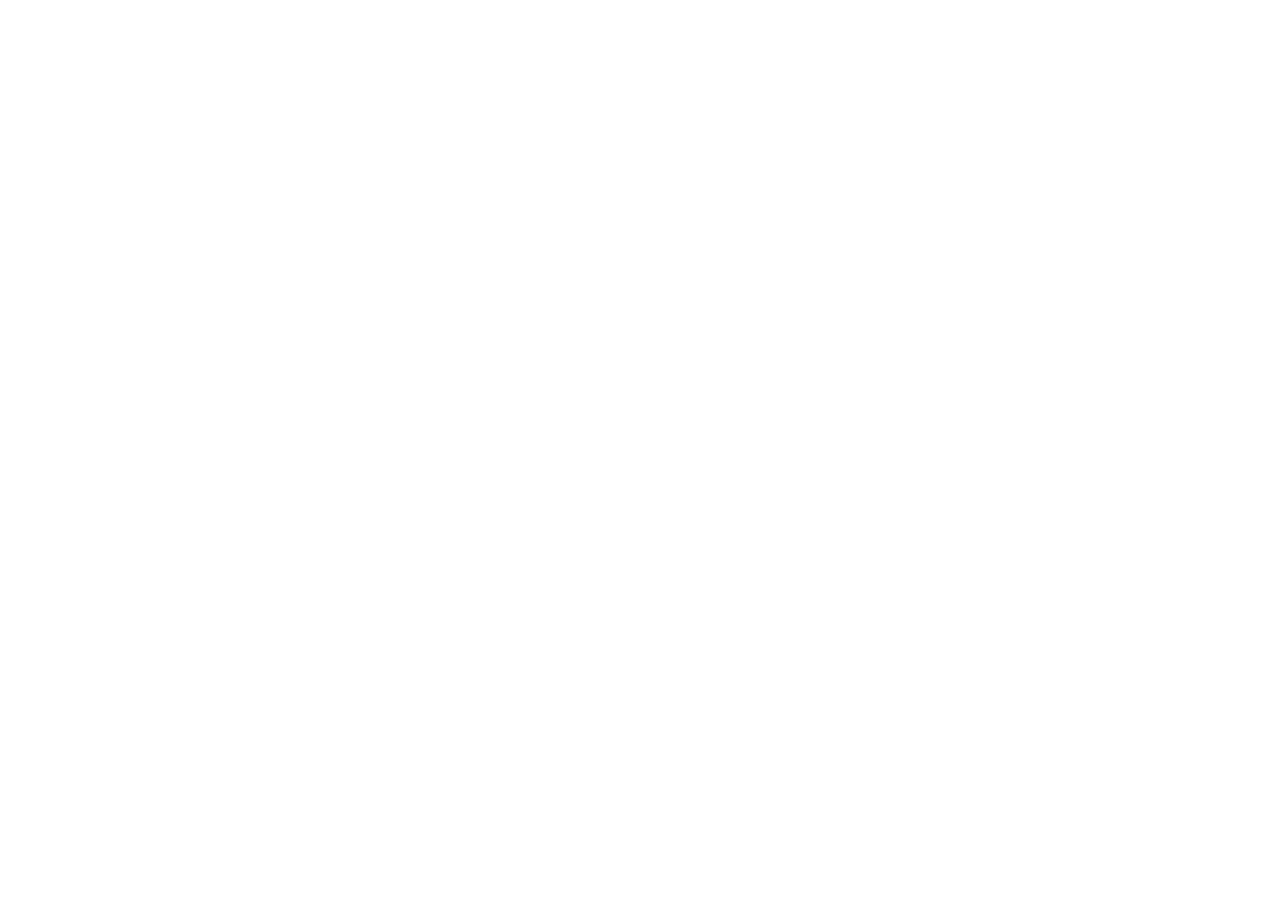
==== commit 74f95b2b: "fix(seo): update page title to ClassNode and link logo favicon" ====
--- a/index.html
+++ b/index.html
@@ -1,15 +1,29 @@
-<!doctype html>
-<html lang="en">
-  <head>
-    <meta charset="UTF-8" />
-    <link rel="icon" type="image/svg+xml" href="/vite.svg" />
-    <meta name="viewport" content="width=device-width, initial-scale=1.0" />
-    <title>Vite + React</title>
-    <script type="module" crossorigin src="/assets/index-CA9S1PZ8.js"></script>
-    <link rel="stylesheet" crossorigin href="/assets/index-C1QW47pB.css">
-  </head>
-  <body>
-    <div id="root"></div>-
-  </body>
-</html>
+<!doctype html>
+<html lang="en">
+  <head>
+    <meta charset="UTF-8" />
+    <link rel="icon" type="image/svg+xml" href="/logo.svg" />
+    <meta name="viewport" content="width=device-width, initial-scale=1.0" />
+    <title>ClassNode — Never calculate attendance in your head again</title>
+    <meta name="description" content="Visual attendance tracking, smart bunk predictions, and shared class timetables — unified in one elegant app built for college students. 100% free and offline-first." />
+    <meta name="theme-color" content="#050810" />
+
+    <!-- OpenGraph / Social Sharing -->
+    <meta property="og:type" content="website" />
+    <meta property="og:url" content="https://classnode.app/" />
+    <meta property="og:title" content="ClassNode — Never calculate attendance in your head again" />
+    <meta property="og:description" content="Track classes visually, know exactly how many lectures you can safely bunk, and sync your entire semester schedule in 1 scan." />
+    <meta property="og:image" content="https://classnode.app/logo.svg" />
+
+    <!-- Twitter -->
+    <meta property="twitter:card" content="summary_large_image" />
+    <meta property="twitter:title" content="ClassNode — Never calculate attendance in your head again" />
+    <meta property="twitter:description" content="Track classes visually, know exactly how many lectures you can safely bunk, and sync your entire semester schedule in 1 scan." />
+    <meta property="twitter:image" content="https://classnode.app/logo.svg" />
+    <script type="module" crossorigin src="/assets/index-B9EXtqdW.js"></script>
+    <link rel="stylesheet" crossorigin href="/assets/index-BOgTpiqJ.css">
+  </head>
+  <body>
+    <div id="root"></div>
+  </body>
+</html>
